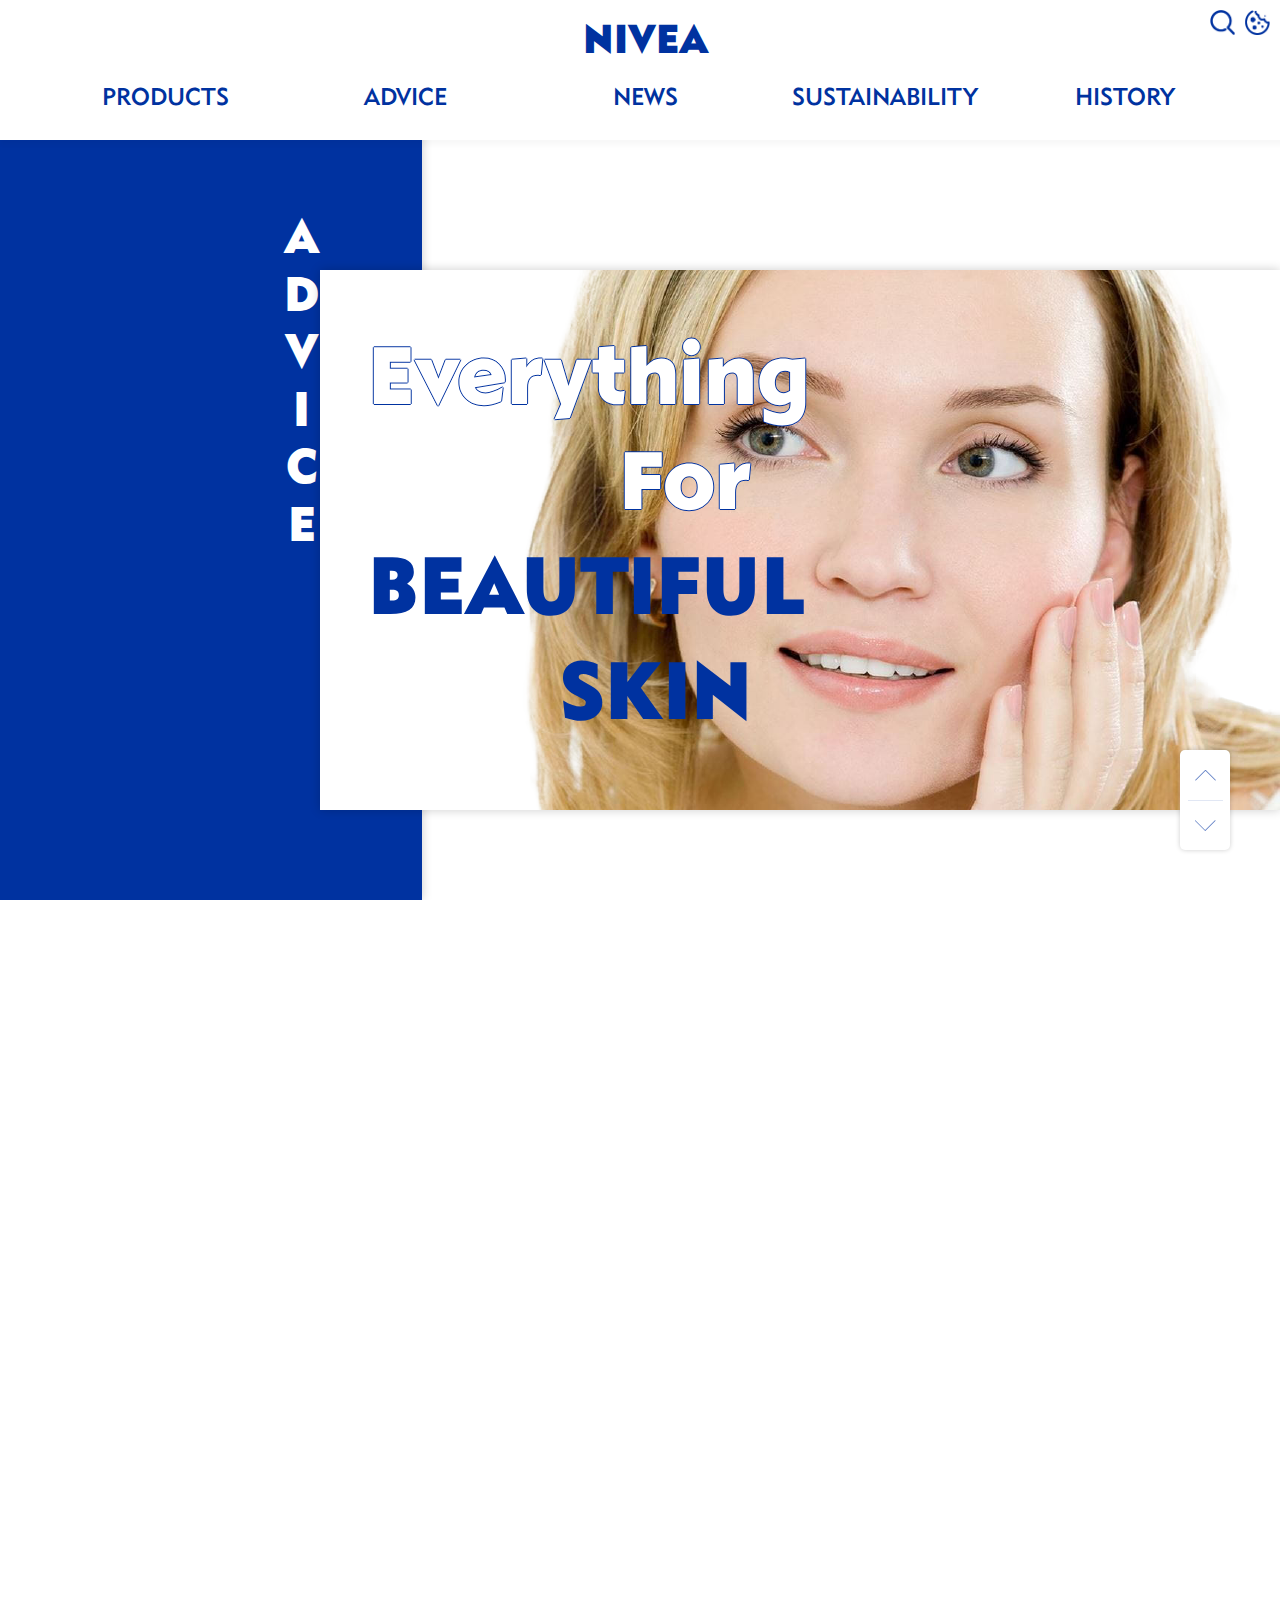
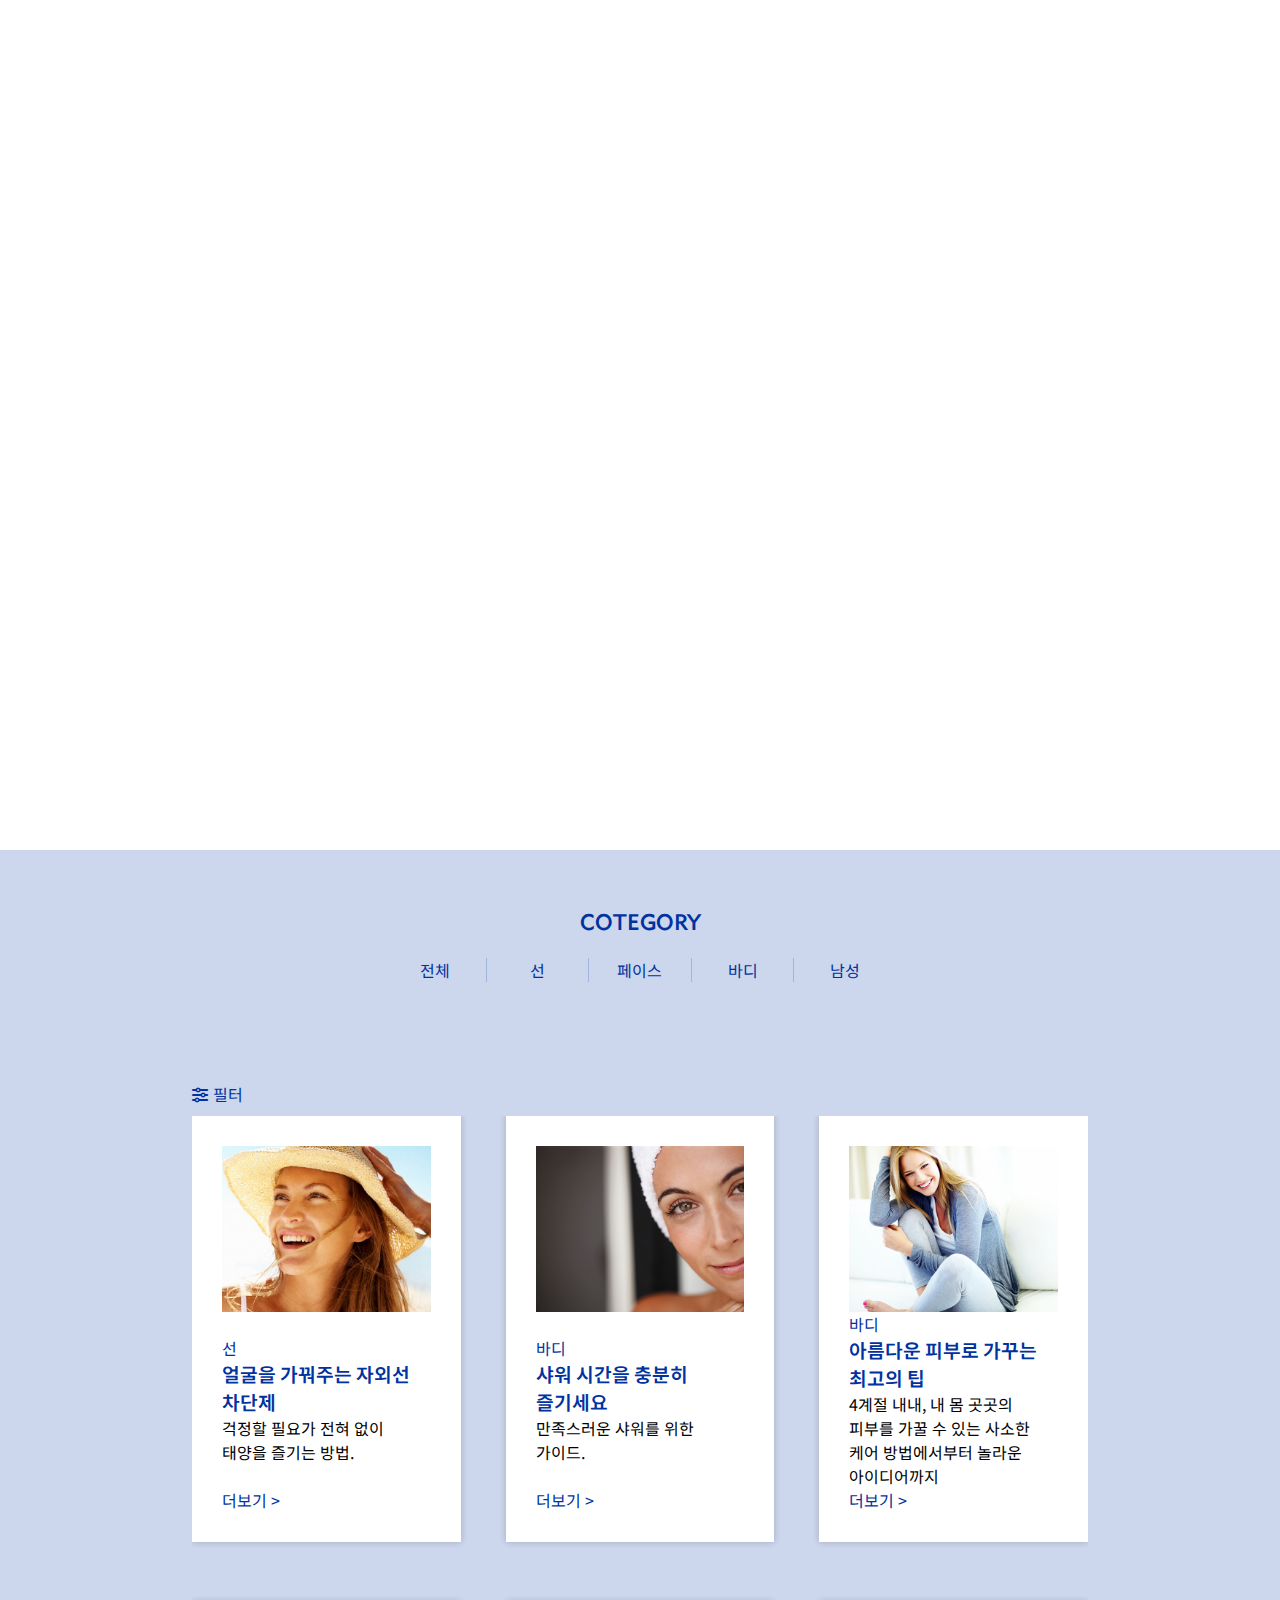
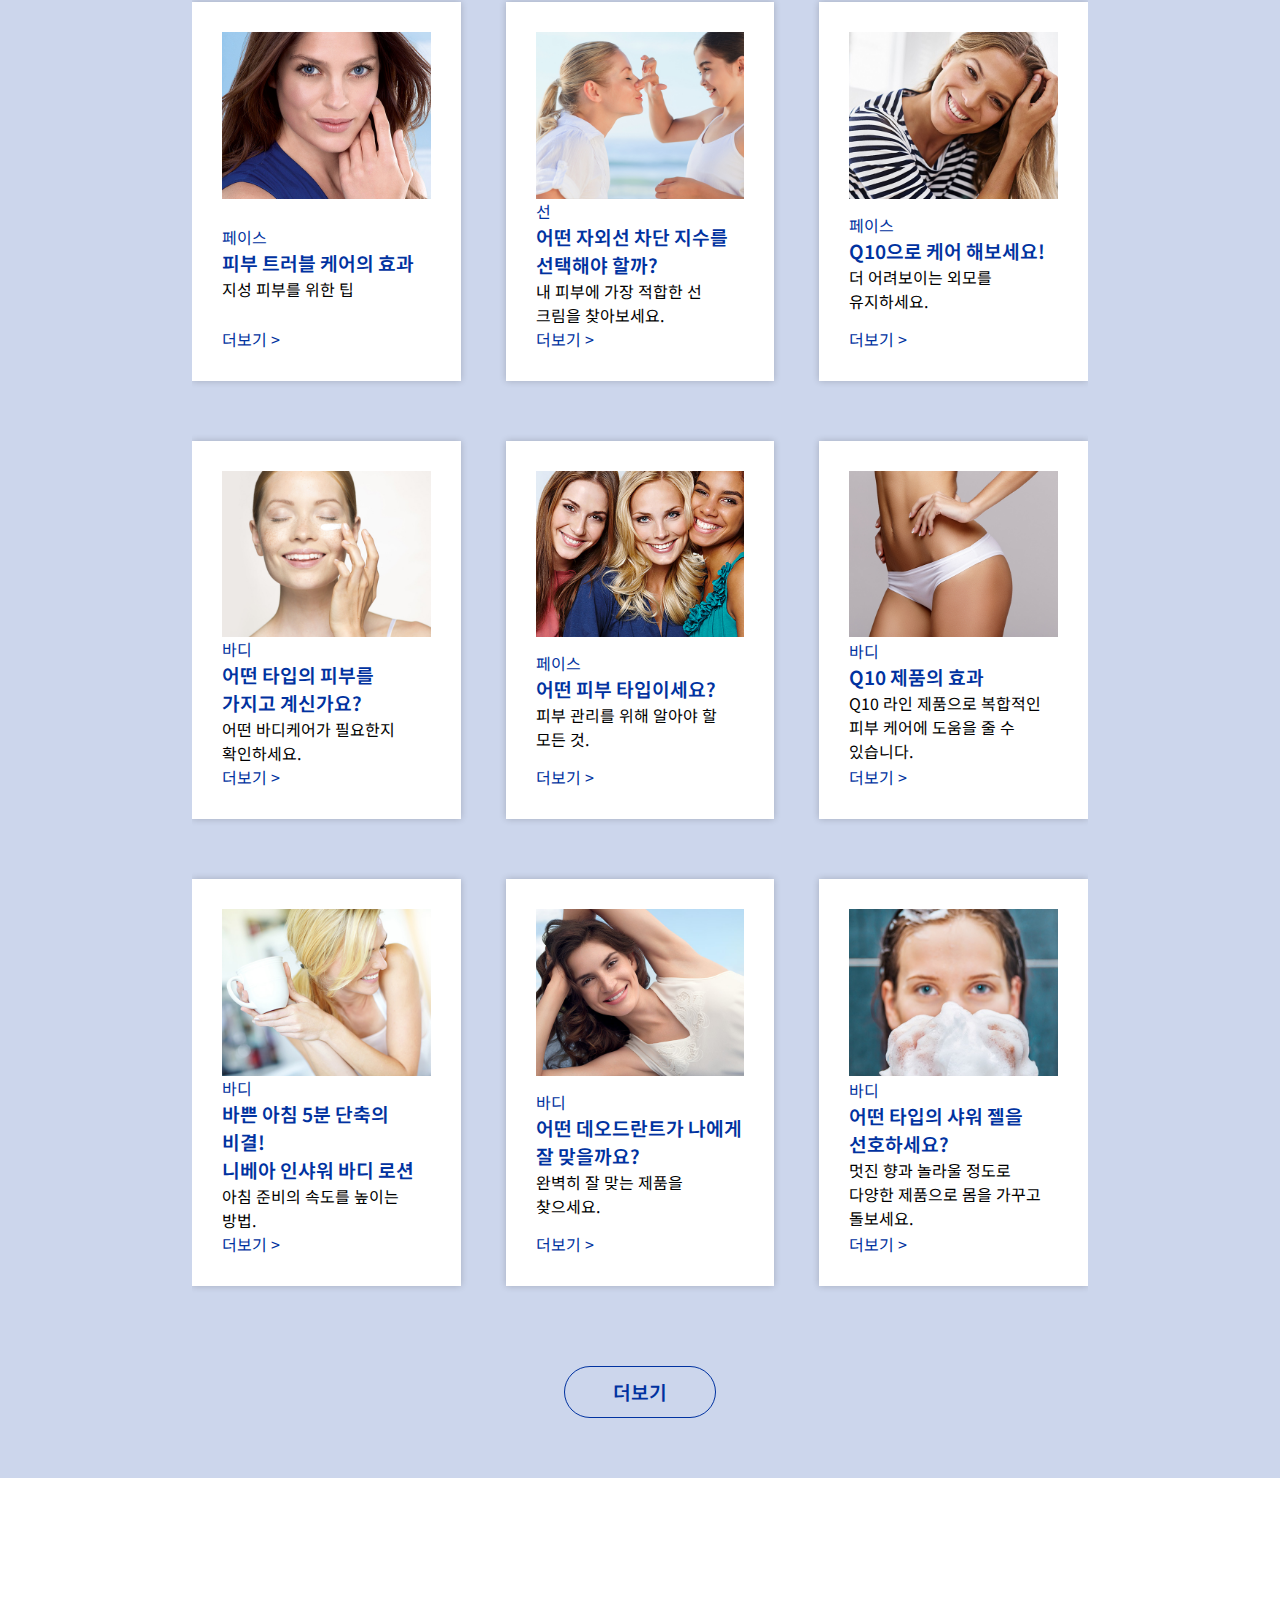
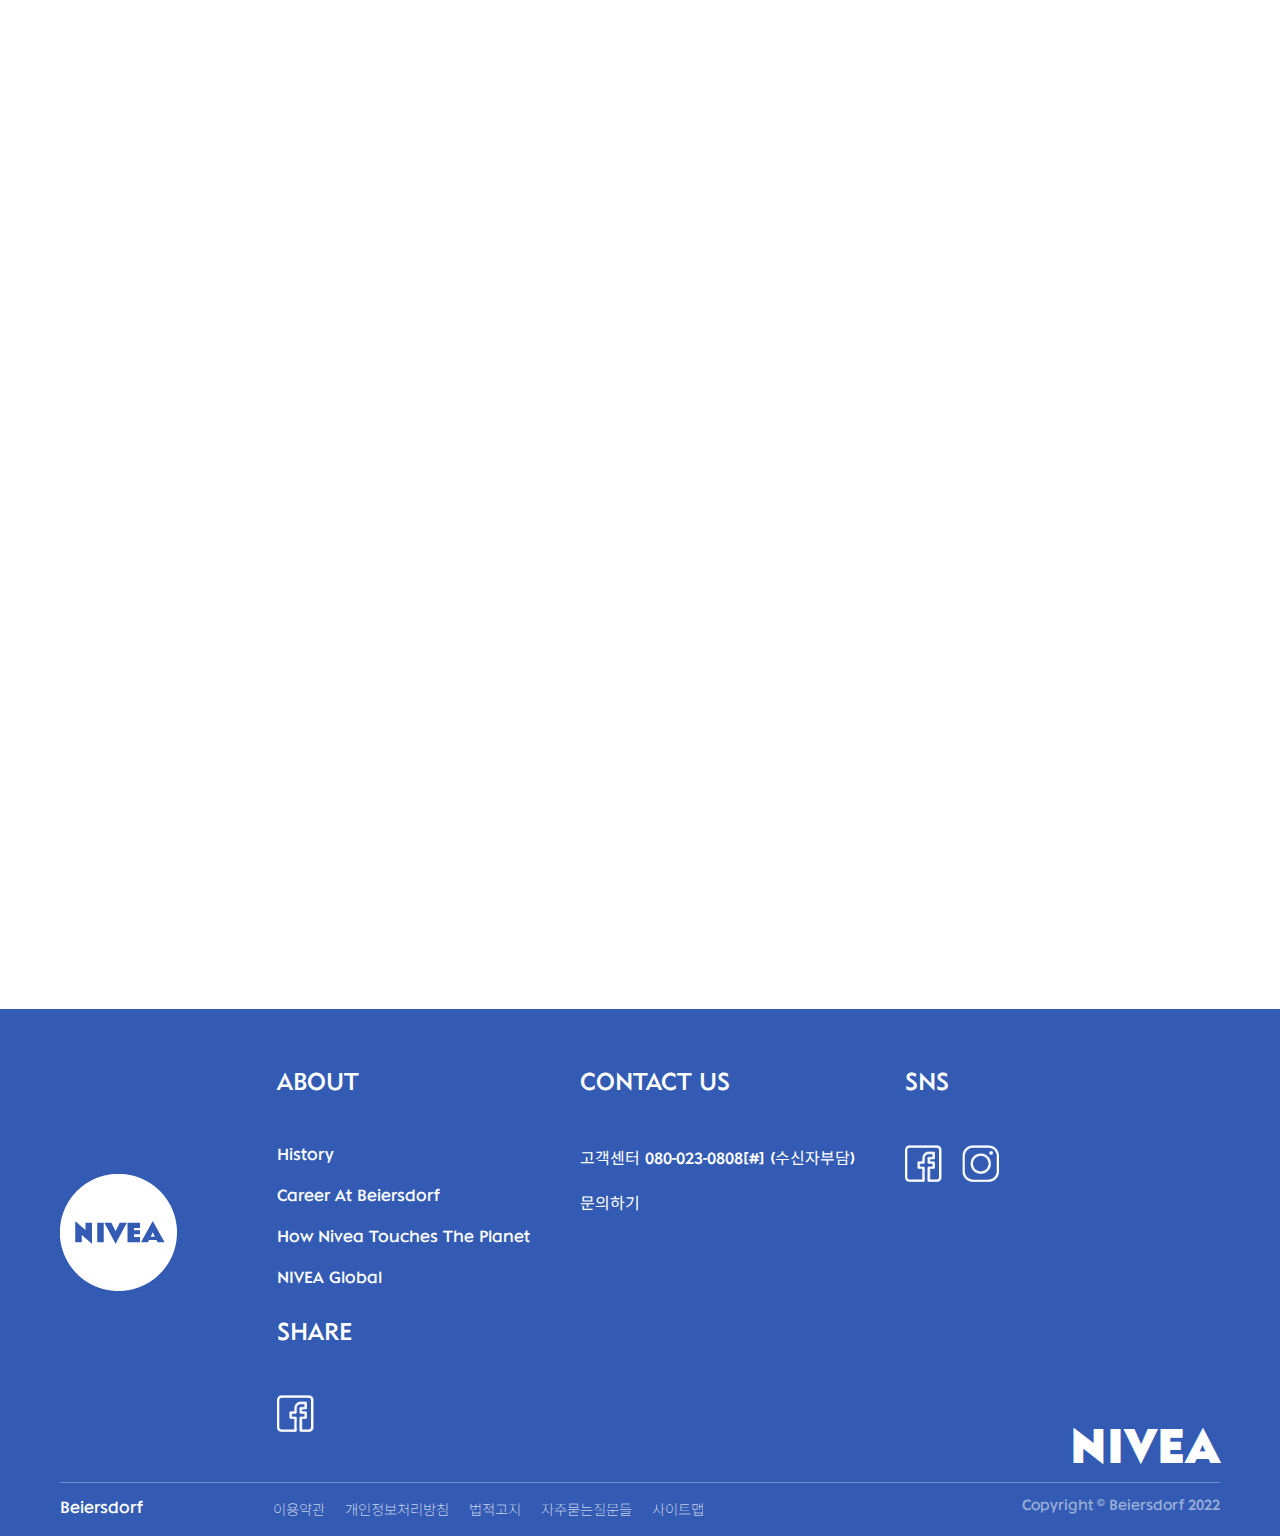
==== sub-advice.html @ 97df74e5 "nivea" ====
<!DOCTYPE html>
<html>
  <head>
    <meta charset="utf-8">
    <title>ADVICE</title>
    <link rel="stylesheet" href="./css/resetStyle.css">
    <link href="https://fonts.googleapis.com/css2?family=Noto+Sans+KR:wght@100;300;400;500;700;900&display=swap" rel="stylesheet">
    <link rel="stylesheet" href="./css/niveafont.css">
    <link rel="stylesheet" href="./css/animation.css">
    <link rel="stylesheet" href="./css/fontawesome/css/all.min.css">
    <link rel="stylesheet" href="./css/nivea.css">
    <link rel="stylesheet" href="./css/mo_nivea.css">
    <meta name="viewport" content="width=divice-width,initial-scale=1.0,minimum-scale=1,maximum-scale=1">
    <script src="https://code.jquery.com/jquery-3.6.1.min.js"></script>
    <link rel="stylesheet" href="https://cdn.jsdelivr.net/npm/swiper@8/swiper-bundle.min.css"/>
    <script src="https://cdn.jsdelivr.net/npm/swiper@8/swiper-bundle.min.js"></script>
    <script src="./js/api.js"></script>
    <script src="./js/nivea.js"></script>
  </head>
  <body>
    <header class="pc_header">
      <nav>
        <h1><a href="./index.html">nivea</a></h1>
        <ul>
          <li><a href="./sub-product.html">products</a>
            <div class="on">
              <div class="depth2Wrap">
                <div class="depth2Title">
                  <h4>PRODUCT</h4>
                  <p>개인적 기호에 맞춘 우리의 다양한 제품군을 알아보세요.</p>
                  <p>당신의 몸이 행복하고 건강하며 멋져 보이도록 유지하게 돕는 훌륭한 제품을 갖추고 있습니다. </p>
                </div>
                <ul class="depth_2">
                  <li ><a href="./sub-product.html">face</a>
                    <ul class="depth_3">
                      <li><a href="./sub-product.html">클렌징</a></li>
                      <li><a href="./sub-product.html">립케어</a></li>
                    </ul>
                  </li>
                  <li><a href="./sub-product.html">body</a>
                    <ul class="depth_3">
                      <li><a href="./sub-product.html">바디로션</a></li>
                      <li><a href="./sub-product.html">인샤워</a></li>
                      <li><a href="./sub-product.html">데오드란트</a></li>
                    </ul>
                  </li>
                  <li><a href="./sub-product.html">man</a>
                    <ul class="depth_3">
                      <li><a href="./sub-product.html">쉐이빙</a></li>
                      <li><a href="./sub-product.html">페이스</a></li>
                      <li><a href="./sub-product.html">데오드란트</a></li>
                    </ul>
                  </li>
                  <li><a href="./sub-product.html">sun</a>
                    <ul class="depth_3">
                      <li><a href="./sub-product.html">선로션</a></li>
                    </ul>
                  </li>
                </ul>
              </div>
            </div>
          </li>
          <li><a href="./sub-advice.html">advice</a>
            <div>
              <div class="depth2Wrap">
                <div class="depth2Title">
                  <h4>ADVICE</h4>
                  <p>건강하고 행복함을 유지하게 하는 유익한 정보.</p>
                  <p>니베아의 제품 설명은 당신의 기분과 취향이 잘 반영되도록 설계되어 있습니다. </p>
                </div>
                <ul class="depth_2">
                  <li><a href="./sub-advice.html">good skin</a>
                    <ul class="depth_3">
                      <li><a href="./sub-advice.html">스킨케어팁</a></li>
                    </ul>
                  </li>
                  <li><a href="./sub-advice.html">men's skin</a></li>
                  <li><a href="./sub-advice.html">sunscreen</a></li>
                  <li><a href="./sub-advice.html">life style</a></li>
                </ul>
              </div>
            </div>
          </li>
          <li><a href="./sub_news.html">news</a>
            <div>
                <div class="depth2Wrap">
                  <div class="depth2Title">
                    <h4>NEWS</h4>
                    <p>니베아의 최신 소식을 확인해보세요!</p>
                    <p>하이라이트 표시된 품목과 글에서 도움을 받을 수 있습니다.</p>
                  </div>
                  <ul class="depth_2">
                    <li><a href="./sub_news.html">New news</a>
                      <ul class="depth_3">
                        <li><a href="./sub_news.html">신제품</a></li>
                      </ul>
                    </li>
                  </ul>
                </div>
            </div>
          </li>
          <li><a href="./sub_sustainability.html">sustainability</a>
            <div>
                <div class="depth2Wrap">
                  <div class="depth2Title">
                    <h4>SUSTAINABILITY</h4>
                    <p>니베아의 지속가능성</p>
                    <p>신뢰와 품질 - 우리가 가장 중요시하는 두 가지 가치입니다. 그러므로 지속가능성은 니베아에게 있어 아주 중요한 역할을 합니다.</p>
                  </div>
                  <ul class="depth_2">
                    <li><a href="./sub_sustainability.html">피부를 우선으로</a></li>
                    <li><a href="./sub_sustainability.html">우리의 세상을 <br>우리의 피부처럼</a></li>
                    <li><a href="./sub_sustainability.html">정직과 투명성</a></li>
                    <li><a href="./sub_sustainability.html">성분용어집</a></li>
                  </ul>
              </div>
            </div>
          </li>
          <li><a href="./sub_history.html">history</a>
          </li>
        </ul>
      </nav>
      <div class="searchCookie">
        <ul>
          <li><a href="#" class="hrefNone"><img src="./source/xx/search.png" alt="search"></a></li>
          <li><a href="#" class="hrefNone"><img src="./source/xx/cookie.png" alt="Cookie"></a></li>
        </ul>
      </div>
    </header>
    <header class="mo_header">
        <h1><a href="./index.html">nivea</a></h1>
        <div class="searchManu">
          <ul>
            <li class="mo_search"><a href="#" class="hrefNone"><img src="./source/xx/search.png" alt="search"></a></li>
            <li class="mo_cookie"><a href="#" class="hrefNone"><img src="./source/xx/cookie.png" alt="search"></a></li>
            <li class="manu"><a href="#" class="hrefNone">
              <div></div>
              <div></div>
              <div></div>
            </a></li>
          </ul>
        </div>
    </header>
    <nav class="mo_depthManu">
      <ul>
        <li><a href="./sub-product.html">products</a>
          <ul class="depth_2">
            <li><a href="./sub-product.html">face</a>
              <ul class="depth_3">
                <li><a href="./sub-product.html">클렌징</a></li>
                <li><a href="./sub-product.html">립케어</a></li>
              </ul>
            </li>
            <li><a href="./sub-product.html">body</a>
              <ul class="depth_3">
                <li><a href="./sub-product.html">바디로션</a></li>
                <li><a href="./sub-product.html">인샤워</a></li>
                <li><a href="./sub-product.html">데오드란트</a></li>
              </ul>
            </li>
            <li><a href="./sub-product.html">man</a>
              <ul class="depth_3">
                <li><a href="./sub-product.html">쉐이빙</a></li>
                <li><a href="./sub-product.html">페이스</a></li>
                <li><a href="./sub-product.html">데오드란트</a></li>
              </ul>
            </li>
            <li><a href="./sub-product.html">sun</a>
              <ul class="depth_3">
                <li><a href="./sub-product.html">선로션</a></li>
              </ul>
            </li>
          </ul>
        </li>
        <li><a href="./sub-advice.html">advice</a>
          <ul class="depth_2">
            <li><a href="./sub-advice.html">good skin</a>
              <ul class="depth_3">
                <li><a href="./sub-advice.html">스킨케어팁</a></li>
              </ul>
            </li>
            <li><a href="./sub-advice.html">men's skin</a></li>
            <li><a href="./sub-advice.html">sunscreen</a></li>
            <li><a href="./sub-advice.html">life style</a></li>
          </ul>
        </li>
        <li><a href="./sub_news.html">news</a>
          <ul class="depth_2">
            <li><a href="./sub_news.html">New news</a>
              <ul class="depth_3">
                <li><a href="./sub_news.html">신제품</a></li>
              </ul>
            </li>
          </ul>
        </li>
        <li><a href="./sub_sustainability.html">sustainability</a>
          <ul class="depth_2">
            <li><a href="./sub_sustainability.html">피부를 우선으로</a></li>
            <li><a href="./sub_sustainability.html">우리의 세상을 우리의 피부처럼</a></li>
            <li><a href="./sub_sustainability.html">정직과 투명성</a></li>
            <li><a href="./sub_sustainability.html">성분용어집</a></li>
          </ul>
        </li>
        <li><a href="./sub_history.html">history</a>
        </li>
      </ul>
      <div class="bottom">
        <ul>
          <li>고객센터 080-023-0808[#] (수신자부담)</li>
          <li>문의하기</li>
        </ul>
        <ul>
          <li><a href="https://www.facebook.com/niveakorea/">
            <img src="./source/xx/facebook_navy.png" alt="니베아페이스북">
          </a></li>
          <li><a href="https://www.instagram.com/niveakorea/">
            <img src="./source/xx/instargram_navy.png" alt="니베아인스타그램">
          </a></li>
        </ul>
      </div>
    </nav>
    <div class="all_subA all_contants">
      <div class="banner">
        <section>
          <h3>
            <span>A</span>
            <span>D</span>
            <span>V</span>
            <span>I</span>
            <span>C</span>
            <span>E</span>
          </h3>
        </section>
        <section>
          <h2><span>Everything<br>For</span>
            <br>Beautiful<br>Skin</h2>
        </section>
      </div>
      <figure class="youtube">
        <div class="back">
          <div class="deo pc_deo">
            <iframe width="1280" height="720" src="https://www.youtube.com/embed/0Q0-3hWYDwA" title="니베아가 데오드란트를 오해하고 있는 사람들에게, 오해말고 데오해!" frameborder="0" allow="accelerometer; autoplay; clipboard-write; encrypted-media; gyroscope; picture-in-picture" allowfullscreen></iframe>
            <div class="text">
              <p>YouTubu에 <span><b class="under">NIVEA korea</b><b>NIVEA korea</b></span>를 검색해보세요! <br>데오드란트의 솔직한 사용 후기와 다양한 니베아 제품과 관련된 정보를 만날 수 있습니다.</p>
            </div>
          </div>
          <h4>NIVEA korea</h4>
        </div>
        <div class="text ohe">
          <img src="./source/xx/ohe.png" alt="오해말고">
        </div>
        <div class="text deo">
          <img src="./source/xx/deo.png" alt="데오해">
        </div>
        <div class="deo_text">
          <p>YouTubu에 <span>NIVEA korea</span>를 검색해보세요! <br> 데오드란트의 솔직한 사용 후기와 다양한 니베아 제품과 관련된 정보를 만날 수 있습니다.</p>
        </div>
      </figure>
      <div class="contants">
        <div class="background">
          <div class="advice">
            <h2>cotegory</h2>
            <ul class="cotegory">
              <li>전체</li>
              <li>선</li>
              <li>페이스</li>
              <li>바디</li>
              <li>남성</li>
            </ul>
            <ul class="filter">
              <li><i class="fa-solid fa-sliders"></i>필터</li>
            </ul>
            <ul class="advice_list">
              <li>
                <a href="#" class="hrefNone">
                  <div class="img">
                    <img src="./source/advice/nuturing-face-sunscreen-thumbnail.jpg" alt="얼굴을 가꿔주는 자외선 차단제">
                  </div>
                  <div class="text">
                    <h4>선</h4>
                    <h3>얼굴을 가꿔주는 자외선 차단제</h3>
                    <p>걱정할 필요가 전혀 없이 태양을 즐기는 방법.</p>
                  </div>
                  <div class="more">
                    <p>더보기 &gt;</p>
                  </div>
                </a>
              </li>
              <li>
                <a href="#" class="hrefNone">
                  <div class="img">
                    <img src="./source/advice/in-the-shower-thumbnail.jpg" alt="샤워 시간을 충분히 즐기세요">
                  </div>
                  <div class="text">
                    <h4>바디</h4>
                    <h3>샤워 시간을 충분히 즐기세요</h3>
                    <p>만족스러운 샤워를 위한 가이드.</p>
                  </div>
                  <div class="more">
                    <p>더보기 &gt;</p>
                  </div>
                </a>
              </li>
              <li>
                <a href="#" class="hrefNone">
                  <div class="img">
                    <img src="./source/advice/wie-bekomme-ich-schoene-haut-thumbnail.jpg" alt="아름다운 피부로 가꾸는 최고의 팁">
                  </div>
                  <div class="text">
                    <h4>바디</h4>
                    <h3>아름다운 피부로 가꾸는 최고의 팁</h3>
                    <p>4계절 내내, 내 몸 곳곳의 피부를 가꿀 수 있는 사소한 케어 방법에서부터 놀라운 아이디어까지</p>
                  </div>
                  <div class="more">
                    <p>더보기 &gt;</p>
                  </div>
                </a>
              </li>
              <li>
                <a href="#" class="hrefNone">
                <div class="img">
                  <img src="./source/advice/pickel-unreine-und-fettige-haut-thumbnail.jpg" alt="피부 트러블 케어의 효과">
                </div>
                <div class="text">
                  <h4>페이스</h4>
                  <h3>피부 트러블 케어의 효과</h3>
                  <p>지성 피부를 위한 팁</p>
                </div>
                <div class="more">
                  <p>더보기 &gt;</p>
                </div>
                </a>
              </li>
              <li>
                <a href="#" class="hrefNone">
                <div class="img">
                  <img src="./source/advice/lichtschutzfaktor-thumbnail.jpg" alt="어떤 자외선 차단 지수를 선택해야 할까?">
                </div>
                <div class="text">
                  <h4>선</h4>
                  <h3>어떤 자외선 차단 지수를 선택해야 할까?</h3>
                  <p>내 피부에 가장 적합한 선 크림을 찾아보세요.</p>
                </div>
                <div class="more">
                  <p>더보기 &gt;</p>
                </div>
                </a>
              </li>
              <li>
                <a href="#" class="hrefNone">
                <div class="img">
                  <img src="./source/advice/q10-plus-thumbnail.jpg" alt="Q10으로 케어 해보세요!">
                </div>
                <div class="text">
                  <h4>페이스</h4>
                  <h3>Q10으로 케어 해보세요!</h3>
                  <p>더 어려보이는 외모를 유지하세요.</p>
                </div>
                <div class="more">
                  <p>더보기 &gt;</p>
                </div>
                </a>
              </li>
              <li>
                <a href="#" class="hrefNone">
                <div class="img">
                  <img src="./source/advice/hauttyp-thumbnail.jpg" alt="어떤 타입의 피부를 가지고 계신가요?">
                </div>
                <div class="text">
                  <h4>바디</h4>
                  <h3>어떤 타입의 피부를 가지고 계신가요?</h3>
                  <p>어떤 바디케어가 필요한지 확인하세요.</p>
                </div>
                <div class="more">
                  <p>더보기 &gt;</p>
                </div>
                </a>
              </li>
              <li>
                <a href="#" class="hrefNone">
                <div class="img">
                  <img src="./source/advice/hauttyp-thumbnail1.jpg" alt="어떤 피부 타입이세요?">
                </div>
                <div class="text">
                  <h4>페이스</h4>
                  <h3>어떤 피부 타입이세요?</h3>
                  <p>피부 관리를 위해 알아야 할 모든 것.</p>
                </div>
                <div class="more">
                  <p>더보기 &gt;</p>
                </div>
                </a>
              </li>
              <li>
                <a href="#" class="hrefNone">
                <div class="img">
                  <img src="./source/advice/slim-tanned-womans-body-over-gray-background-thumbnail.jpg" alt="Q10 제품의 효과">
                </div>
                <div class="text">
                  <h4>바디</h4>
                  <h3>Q10 제품의 효과</h3>
                  <p>Q10 라인 제품으로 복합적인 피부 케어에 도움을 줄 수 있습니다.</p>
                </div>
                <div class="more">
                  <p>더보기 &gt;</p>
                </div>
                </a>
              </li>
              <li>
                <a href="#" class="hrefNone">
                <div class="img">
                  <img src="./source/advice/kick-start-your-morning-thumbnail.jpg" alt="바쁜 아침 5분 단축의 비결!">
                </div>
                <div class="text">
                  <h4>바디</h4>
                  <h3>바쁜 아침 5분 단축의 비결! <br>
                    니베아 인샤워 바디 로션</h3>
                  <p>아침 준비의 속도를 높이는 방법.</p>
                </div>
                <div class="more">
                  <p>더보기 &gt;</p>
                </div>
                </a>
              </li>
              <li>
                <a href="#" class="hrefNone">
                <div class="img">
                  <img src="./source/advice/nivea-dedorant-thumbnail.jpg" alt="어떤 데오드란트가 나에게 잘 맞을까요?">
                </div>
                <div class="text">
                  <h4>바디</h4>
                  <h3>어떤 데오드란트가 나에게 잘 맞을까요?</h3>
                  <p>완벽히 잘 맞는 제품을 찾으세요.</p>
                </div>
                <div class="more">
                  <p>더보기 &gt;</p>
                </div>
                </a>
              </li>
              <li>
                <a href="#" class="hrefNone">
                <div class="img">
                  <img src="./source/advice/what-shower-gel-type-are-you-thumbnail.jpg" alt="어떤 타입의 샤워 젤을 선호하세요?">
                </div>
                <div class="text">
                  <h4>바디</h4>
                  <h3>어떤 타입의 샤워 젤을 선호하세요?</h3>
                  <p>멋진 향과 놀라울 정도로 다양한 제품으로 몸을 가꾸고 돌보세요.</p>
                </div>
                <div class="more">
                  <p>더보기 &gt;</p>
                </div>
                </a>
              </li>
              <li>
                <a href="#" class="hrefNone">
                <div class="img">
                  <img src="./source/advice/woman-behind-glass-shower-door-thumbnail.jpg" alt="유용한 샤워 팁">
                </div>
                <div class="text">
                  <h4>바디</h4>
                  <h3>유용한 샤워 팁</h3>
                  <p>샤워를 혁신하는 방법.</p>
                </div>
                <div class="more">
                  <p>더보기 &gt;</p>
                </div>
                </a>
              </li>
              <li>
                <a href="#" class="hrefNone">
                <div class="img">
                  <img src="./source/advice/sonnenbrand-thumbnail.jpg" alt="햇빛에 장시간 노출되었을 때의 즉각적 피부 진정법">
                </div>
                <div class="text">
                  <h4>선</h4>
                  <h3>햇빛에 장시간 노출되었을 때의 즉각적 피부 진정법</h3>
                  <p>피부가 그을렸을 때는 피부를 진정시키는 것이 중요합니다.</p>
                </div>
                <div class="more">
                  <p>더보기 &gt;</p>
                </div>
                </a>
              </li>
              <li>
                <a href="#" class="hrefNone">
                <div class="img">
                  <img src="./source/advice/teenager-thumbnail.jpg" alt="십대를 위한 스킨 케어">
                </div>
                <div class="text">
                  <h4>바디</h4>
                  <h3>십대를 위한 스킨 케어</h3>
                  <p>스킨 트러블과 작별하기.</p>
                </div>
                <div class="more">
                  <p>더보기 &gt;</p>
                </div>
                </a>
              </li>
              <li>
                <a href="#" class="hrefNone">
                <div class="img">
                  <img src="./source/advice/nivea-dedorant-thumbnail.jpg" alt="어떤 데오드란트가 나에게 잘 맞을까요?">
                </div>
                <div class="text">
                  <h4>바디</h4>
                  <h3>어떤 데오드란트가 나에게 잘 맞을까요?</h3>
                  <p>완벽히 잘 맞는 제품을 찾으세요.</p>
                </div>
                <div class="more">
                  <p>더보기 &gt;</p>
                </div>
                </a>
              </li>
              <li>
                <a href="#" class="hrefNone">
                <div class="img">
                  <img src="./source/advice/dry-nose-skin-thumbnail.jpg" alt="도움이 필요한 건성 피부">
                </div>
                <div class="text">
                  <h4>바디</h4>
                  <h3>도움이 필요한 건성 피부</h3>
                  <p>건조한 피부가 다시 매끈해지도록 만드는 케어.</p>
                </div>
                <div class="more">
                  <p>더보기 &gt;</p>
                </div>
                </a>
              </li>
              <li>
                <a href="#" class="hrefNone">
                <div class="img">
                  <img src="./source/advice/cellulite-on-thighs-thumbnail.jpg" alt="허벅지 셀룰라이트: 간단한 팁과 조언">
                </div>
                <div class="text">
                  <h4>바디</h4>
                  <h3>허벅지 셀룰라이트: 간단한 팁과 조언</h3>
                  <p>허벅지에 생기는 셀룰라이트를 어떻게 없앨 수 있을까.</p>
                </div>
                <div class="more">
                  <p>더보기 &gt;</p>
                </div>
                </a>
              </li>
            </ul>
            <a class="btn_more">더보기</a>
          </div>
        </div>
      </div>
      <div class="re_products">
        <h2>추천 products</h2>
        <div class="slide swiper">
          <ul class="swiper-wrapper">
            <li class="swiper-slide">
              <a href="./sub-product.html">
                <div class="img">
                  <img src="./source/products/LOVELY LIPS.png" alt="러블리 립스 핑크 스무디">
                </div>
                <div class="text">
                  <h4>립케어</h4>
                  <h3>러블리 립스 핑크 스무디</h3>
                </div>
                <div class="more">
                  <p>더보기 &gt;</p>
                </div>
              </a>
              <button type="button" name="button"><img src="./source/xx/oline.png" alt="구매"></button>
            </li>
            <li class="swiper-slide">
              <a href="./sub-product.html">
                <div class="img">
                  <img src="./source/products/BODY OIL LOTION CHERRY.png"  alt="니베아 바디 오일 로션 체리블로썸 앤 호호바오일">
                </div>
                <div class="text">
                  <h4>바디 케어</h4>
                  <h3>니베아 바디 오일 로션 체리블로썸 앤 호호바오일</h3>
                </div>
                <div class="more">
                  <p>더보기 &gt;</p>
                </div>
              </a>
              <button type="button" name="button"><img src="./source/xx/oline.png" alt="구매"></button>
            </li>
            <li class="swiper-slide">
              <a href="./sub-product.html">
                <div class="img">
                  <img src="./source/products/niveamen coolkick.png" alt="니베아 맨 쿨킥 쉐이빙 폼">
                </div>
                <div class="text">
                  <h4>쉐이빙</h4>
                  <h3>니베아 맨 쿨킥 쉐이빙 폼</h3>
                </div>
                <div class="more">
                  <p>더보기 &gt;</p>
                </div>
              </a>
              <button type="button" name="button"><img src="./source/xx/oline.png" alt="구매"></button>
            </li>
            <li class="swiper-slide">
              <a href="./sub-product.html">
                <div class="img">
                  <img src="./source/products/DRY COMFORT48.png" alt="니베아 데오드란트 롤온 드라이 컴포트">
                </div>
                <div class="text">
                  <h4>데오드란트</h4>
                  <h3>니베아 데오드란트 롤온 드라이 컴포트</h3>
                </div>
                <div class="more">
                  <p>더보기 &gt;</p>
                </div>
              </a>
              <button type="button" name="button"><img src="./source/xx/oline.png" alt="구매"></button>
            </li>
            <li class="swiper-slide">
              <a href="./sub-product.html">
                <div class="img">
                  <img src="./source/products/SMOOTHCARE.png" alt="니베아 스무드 케어 핸드크림">
                </div>
                <div class="text">
                  <h4>핸드 케어</h4>
                  <h3>니베아 스무드 케어 핸드크림</h3>
                </div>
                <div class="more">
                  <p>더보기 &gt;</p>
                </div>
              </a>
              <button type="button" name="button"><img src="./source/xx/oline.png" alt="구매"></button>
            </li>
          </ul>
        </div>
        <div class="controller">
          <a class="prev"><img src="./source/xx/prev.png" alt="prev"></a>
          <a class="next"><img src="./source/xx/next.png" alt="next"></a>
        </div>
      </div>
      <div class="text">
        <h3>건강하고 행복함을 유지하게 하는 유익한 정보</h3>
        <p>니베아의 다양한 제품을 보며, 당신에게 적합한 제품을 찾아보세요. 계절에 맞는 새로운 모습이나, 바디를 관리하거나 하는 등 원하시는 것들을 이 곳에서 찾아 보세요.<br>
        니베아의 제품 설명은 당신의 기분과 취향이 잘 반영되도록 설계되어 있습니다.<br>
        신제품에 대한 확실한 사용법이 궁금하시다구요? 니베아에서 제공하는 상세 설명 및 가이드, 유익한 기사들은 고객들이 '니베아' 경험을 최상으로 유지할 수 있게 합니다.<br>
        니베아의 모든 제품들은 최상의 케어와 성분으로 만들어졌기 때문에, 품질이나 효능을 의심하지 않으셔도 됩니다.</p>
      </div>
      <footer>
        <p>Copyright &copy; Beiersdorf 2022</p>
        <div class="allFooter">
          <div class="fT">
            <h2><a href="./index.html"><img src="./source/xx/Asset 3.png" alt="니베아하단로고"></a></h2>
            <ul>
              <li class="about">
                <h3>about</h3>
                <ul>
                  <li><a href="./sub_history.html">History</a></li>
                  <li><a href="https://www.nivea.co.kr/about-us/career">Career At Beiersdorf</a></li>
                  <li><a href="./sub_sustainability.html">How Nivea Touches The Planet</a></li>
                  <li><a href="https://www.nivea.com/">NIVEA Global</a></li>
                </ul>
              </li>
              <li class="contact_us">
                <h3>contact us</h3>
                <ul>
                  <li><a href="#" class="hrefNone">고객센터 080-023-0808[#] (수신자부담)</a></li>
                  <li><a href="#" class="hrefNone">문의하기</a></li>
                </ul>
              </li>
              <li class="sns">
                <h3>sns</h3>
                <ul>
                  <li><a href="https://www.facebook.com/niveakorea/"><img src="./source/xx/facebook.png" alt="페이스북"></a></li>
                  <li><a href="https://www.instagram.com/niveakorea/"><img src="./source/xx/instargram.png" alt="인스타그램"></a></li>
                </ul>
              </li>
              <li class="share">
                <h3>share</h3>
                <ul>
                  <li><a href="https://www.facebook.com/sharer/sharer.php?u=https%3A%2F%2Fwww.nivea.co.kr%2F"><img src="./source/xx/facebook.png" alt="페이스북공유"></a></li>
                </ul>
              </li>
            </ul>
            <h2><a href="./index.html">nivea</a></h2>
          </div>
          <div class="fB">
            <h4><a href="https://www.beiersdorf.com/">Beiersdorf</a></h4>
            <ul>
              <li><a href="https://www.nivea.co.kr/about-us/conditions-of-use">이용약관</a></li>
              <li><a href="https://www.nivea.co.kr/about-us/privacy-policy">개인정보처리방침</a></li>
              <li><a href="https://www.nivea.co.kr/about-us/imprint">법적고지</a></li>
              <li><a href="#" class="hrefNone">자주묻는질문들</a></li>
              <li><a href="#" class="hrefNone">사이트맵</a></li>
            </ul>
            <p>Copyright &copy; Beiersdorf 2022</p>
            <h2><a href="./index.html">nivea</a></h2>
          </div>
        </div>
      </footer>
    </div>
    <aside class="qick">
      <a class="up" href="#" class="hrefNone"><img src="./source/xx/up.png" alt="up"></a>
      <a class="down" href="#" class="hrefNone"><img src="./source/xx/down.png" alt="down"></a>
    </aside>
  </body>
</html>
---- css/resetStyle.css ----
*{margin:0;padding:0;}
h1,h2,h3,h4,h5,h6{font-weight:normal;font-size:inherit;}
ul,ol{list-style:none;}
a{text-decoration:none;color:inherit;}
table{border-collapse:collapse;}
address,i,em{font-style:normal;}
b,strong{font-weight:normal;}
---- css/niveafont.css ----
@font-face {
  font-family:'niveabold';
  src:url(../nivea-font/Nivea-Bold.otf);
}
@font-face {
  font-family:'niveareguler';
  src:url(../nivea-font/Nivea-Regular.otf);
}
---- css/animation.css ----
@keyframes leftMove{
  0%{transform:translateX(100%);}
  100%{transform:translateX(-100%);}
}
@keyframes leftMove2{
  0%{transform:translateX(0%);}
  100%{transform:translateX(-200%);}
}

@keyframes rightMove{
  0%{transform:translateX(-100%);}
  100%{transform:translateX(100%);}
}
@keyframes rightMove2{
  0%{transform:translateX(-200%);}
  100%{transform:translateX(0%);}
}

@keyframes myOpacity1 {
  0%{opacity:0}
  100%{opacity:1}
}
@keyframes myOpacity2 {
  0%{opacity:0}
  100%{opacity:.85}
}
@keyframes myOpacity3 {
  0%{opacity:0}
  100%{opacity:.60}
}
@keyframes myOpacity4 {
  0%{opacity:0}
  100%{opacity:.45}
}
@keyframes myOpacity5 {
  0%{opacity:0}
  100%{opacity:.30}
}
@keyframes myOpacity6 {
  0%{opacity:0}
  100%{opacity:.15}
}
---- css/nivea.css ----
@media(min-width:769px){
  html{
    font-family: 'Noto Sans KR', sans-serif;
    font-size:16px;
    word-break: keep-all;
  }
  .all,.all_subP,.all_subA,.all_subN,.all_subS,.all_subH{width:100%; margin:0 auto; text-transform:uppercase; position: relative;}
  .all_subP,.all_subN,.all_subS,.all_subH{padding-top:130px;}
  header{
    font-family:'niveabold','Noto Sans KR', sans-serif;
    display:flex;
    justify-content:center;
    align-items: center;
    color:#0032A0;
    /* border:1px solid red; */
    position:fixed;
    top:0; left:0;
    width:100%; height:130px;
    padding:5px;
    z-index:10000;
    background: #fff;
    transition:all .5s ease 0s;
    text-transform:uppercase;
    /* display:none; */
  }
  header:after {
      content: "";
      position: absolute;
      left: 0;
      bottom: 0;
      height: 10px;
      pointer-events: none;
      /* border: 1px solid red; */
      z-index: 5000000;
      width: 100%;
      box-shadow: 0 0px 0px rgba(0, 0, 0, 0%);
      transition:all .2s ease 0s;
  }
  header:hover:after{
      box-shadow: 0 5px 5px rgba(0, 0, 0, 3%);
  }
  .home{background:none;}
  .home:hover{background:#fff;}
  header>nav{ display:flex; width:1200px; margin:0 auto; flex-direction:column; justify-content:space-between;}
  header>nav>h1{font-size:2.5rem; text-align: center; height:50%; margin-bottom:15px;}
  header>nav>ul{display:flex; justify-content:space-between; font-family:'niveareguler', 'Noto Sans KR', sans-serif; width:100%; height:50%;}
  header>nav>ul>li li{text-transform: capitalize;}
  header>nav>ul>li{font-size:1.5rem; flex:1; overflow:hidden; transition:all .2s ease 0s; padding-bottom: 5px;display:flex; align-items:center; justify-content:center;}
  header>nav>ul>li>div{position:absolute; top:100%; left:0; width:100%; background:#fff; display:flex; justify-content:space-between; align-items:center; box-shadow: 0 3px 13px rgba(0, 0, 0, 5%); height:0; transition:all .5s ease 0s; overflow:hidden;}
  header>nav>ul>li>div>.depth2Wrap{width:1200px;margin:0 auto; display:flex; padding:30px 0; height: 100%; justify-content: space-between; box-sizing:border-box;}
  header>nav>ul>li>div>.depth2Wrap>.depth2Title{width:30%; padding-right: 15px; border-right: .25px solid rgba(0,50,160,.2);}
  /* .depth2Wrap *{border:1px solid red;} */
  .depth2Title>*{text-align:left;}
  .depth2Title>h4{margin-bottom: 10px;}
  .depth2Title>p{font-size: 1rem; word-break: keep-all;}
  header>nav>ul>li>div>.depth2Wrap>.depth_2{display:flex; justify-content:space-between; height:100%; width:65%;}
  header>nav>ul>li>div>.depth2Wrap>.depth_2>li>a{font-size:1.3rem;}
  header>nav>ul>li:nth-of-type(4)>div>.depth2Wrap>.depth_2>li>a{font-size:1rem; font-weight: 500;}
  header>nav>ul>li>div>.depth2Wrap>.depth_2>li{text-align: left; margin-right:30px; display: flex; flex-direction: column;}
  header>nav>ul>li>div>.depth2Wrap>.depth_2>li:last-of-type{margin-right:0;}
  header>nav>ul>li>div>.depth2Wrap>.depth_2 .depth_3>li>a{font-weight: 500; font-family: 'Noto Sans KR', sans-serif; font-size:1rem;}
  header>nav>ul>li>div>.depth2Wrap>.depth_2 .depth_3{margin-top:20px;}
  header>nav>ul>li>a{display:inline; position:relative; padding-bottom:5px;}
  header>nav>ul>li>a::after{content:""; display:block; height:3px; border-radius:15px; width:100%; transition:all .5s ease 0s; position: absolute; bottom:0; left:50%; background:rgb(0,50,160); transform:translateX(-50%) scaleX(0);}
  header>nav>ul>li>a:hover::after{transform:translateX(-50%) scaleX(1);}
  header>nav>ul>li>div>.depth2Wrap>.depth_2 a{display:inline-block; position:relative; padding-bottom:3px;}
  header>nav>ul>li>div>.depth2Wrap>.depth_2 a::after{content:""; display:block; height:1px; border-radius:15px; width:100%; transition:all .5s ease 0s; position: absolute; bottom:0; left:50%; background:rgba(0,50,160,.5); transform:translateX(-50%) scaleX(0);}
  header>nav>ul>li>div>.depth2Wrap>.depth_2 a:hover::after{transform:translateX(-50%) scaleX(1);}
  header>nav>ul>li:hover>div{height:200px;}
  header>.searchCookie{position:absolute; top:10px; right:20px;}
  header>.searchCookie>ul{display:flex;}
  header>.searchCookie>ul>li:nth-of-type(2){margin-left:10px}
  header>.searchCookie>ul>li>a>img{width:25px; height:25px; object-fit:cover;}

  .mo_header{display:none;}
  .mo_depthManu{display:none}

  /* 스크롤 내렸을 시 헤더 */
  header.on{background: #fff; justify-content:space-between; height:70px;}
  header.on>nav{flex-direction:row; margin:0; width:100%; height:80%;}
  header.on>nav>h1{margin:0; margin-left:30px; height:auto;}
  header.on>nav>ul{margin:0 auto; height:auto; width:1000px; flex-shrink:0;}
  header.on>nav>ul>li{padding-top:8px; flex:none;}
  header.on::after{box-shadow: 0 5px 5px rgba(0, 0, 0, 3%);}

  /* banner */
  .all>.banner{ width: 100%; height:100vh; position:relative;}
  .all>.banner>video{width: 100%; height:100%; object-fit:cover;}
  .all>.banner>section{position:absolute; top:calc(50% - 4.5rem); left:100px; font-size:3rem; font-weight: 600; color:#fff; opacity:.8;}
  .all>.banner>section>p:nth-of-type(2){font-size:6rem; font-family:'niveabold','Noto Sans KR', sans-serif;}
  .all>.banner::before{content:""; display:block; width:100%; height:100%; background:#000; opacity:.3; position:absolute;}
  .all>.banner>.mo_bannerImg{display:none;}

  /* best */
  .mo_slide{display:none;}

  .all>.contants{width:100%;}
  .all>.contants>.best{position:relative; width:100%; height:1170px; overflow:hidden; padding-top: 130px; opacity:0; pointer-events:none; transition:all .8s ease 0s; transform:translateY(50px);}
  .all>.contants>.best.on{opacity:1; pointer-events:auto; transform:translateY(0);}

  .contants>.best>h2{display: flex; justify-content: center; font-family:'niveabold','Noto Sans KR', sans-serif; font-size:3.5rem; color:#0032A0; }
  .all>.contants>.best>.rollingText{display:flex; width:260%; opacity:.5; position:relative; top:40%; left:0; transform:translateY(-50%); }
  .all>.contants>.best>.rollingText>li{font-family:'niveabold','Noto Sans KR', sans-serif; font-size:15rem; color:#0032A0; flex:1; white-space:nowrap; display:block;}
  .all>.contants>.best>.rollingText>li>span{color:#fff; text-shadow:-1px 0 #0032A0, 0 -1px #0032A0, 1px 0 #0032A0, 0 1px #0032A0; display: inline-block;}
  .all>.contants>.best>.rollingText>.a{animation:leftMove 40s linear -20s infinite;}
  .all>.contants>.best>.rollingText>.b{animation:leftMove2 40s linear 0s infinite;}
  .all>.contants>.best>.mo_rollingText{display:none;}

  .all>.contants>.best>.slide {position: absolute; top: 50%; left: 50%; transform:translate(-50%,-50%); width: 1320px; height: 450px; padding-top: 20px; box-sizing: border-box;}
  .all>.contants>.best>.slide>ul{display:flex; position:relative; width:100%; height:100%;}
  .all>.contants>.best>.slide>ul>li{background:#fff; box-shadow: 0 5px 7px lightgray; width:450px; height:450px; position:absolute; top:-150px; left:50%; transform:translateX(-50%); transition:all .3s ease 0s; opacity:0; pointer-events:none;}
  .all>.contants>.best>.slide>ul>li>a{display:block; width:100%; height:100%; display:flex; flex-direction:column; align-items:center;}
  .all>.contants>.best>.slide>ul>li>a>img{width:70%; height:70%; object-fit:contain;}
  .all>.contants>.best>.slide>ul>li>a>.text{position:absolute; bottom:60px; left:50%; transform:translateX(-50%); opacity:0;}
  .all>.contants>.best>.slide>ul>.l2 .text{opacity:1;}
  .all>.contants>.best>.slide>ul>li>a>.text>p{font-weight: 600; text-align: center;}
  .all>.contants>.best>.slide>ul>li>a>.text>p:nth-of-type(1){color:#0032A0; font-size:.8rem; margin-bottom:10px;}
  .all>.contants>.best>.slide>ul>.l1{top:0; left:0; transform:none; opacity:1; pointer-events:auto;}
  .all>.contants>.best>.slide>ul>.l2{top:-150px; left:50%; z-index:10; transform:translateX(-50%) scale(1.2); opacity:1; pointer-events:auto;}
  .all>.contants>.best>.slide>ul>.l3{top:0; left:100%; transform:translateX(-100%); opacity:1; pointer-events:auto;}
  .all>.contants>.best>.pc_controller{position:absolute; top:45%; left:50%; transform:translate(-50%,-50%); display:flex; justify-content:space-between; width:90%; z-index:0;}
  .all>.contants>.best>.pc_controller>a{display:block; width:100px; height:100px;}
  .all>.contants>.best>.pc_controller>a>img{width:100%; height:100%; object-fit:cover;}
  .all>.contants>.best>.bar{width:600px; height:5px; position:absolute; bottom:200px; left: 50%; transform: translateX(-50%); background: rgba(0,50,160,.2); display:none;}
  .contants>.best>.bar>.bar2{width:20%; height:5px;background: rgb(0,50,160); position:absolute; bottom:0; left: 0;}
  .mo_next,.mo_prev{display:none;}

  /* niveaCreme */
  /* .contants>.niveaCreme *{border:1px solid red;} */
  .contants>.niveaCreme{position:relative; height:1000px; margin-bottom: 200px; perspective:1000px; transform-style: preserve-3d; overflow: hidden;}
  .contants>.niveaCreme>h2{position:absolute; color:rgb(0,50,160); font-family:'niveabold','Noto Sans KR', sans-serif; font-size:12rem; z-index:15;}
  .contants>.niveaCreme>.nivea{top:5%; right:0%;}
  .contants>.niveaCreme>.creme{bottom:5%; left:0%;}
  .cards{
      /* border: 1px solid #24b1a9; */
      width: 500px;
      height: 650px;
      position: absolute;
      left: 50%;
      top: 50%;
      transform: translate(-50%, -50%)rotateY(180deg);
      transition: all 0.5s ease 0s;
      perspective: 130px;
      transform-style: preserve-3d;
  }
  .cards.on{
    transform:translate(-50%,-50%) rotateY(0deg);
  }
  .contants>.niveaCreme>.cards.on>.cardA{
    background: #fff;
  }
  .contants>.niveaCreme>.cards.on>.cardB{
    background: rgb(0,50,160);
  }
  .contants>.niveaCreme>.cards>div{position:absolute; width: 500px; height: 650px; top:50%; left:50%; background: rgb(0,50,160); box-shadow: 0 0 10px rgba(0, 0, 0, .8);}
  .contants>.niveaCreme>.cards>.cardA{transform:translateZ(1px) translate(-50%,-50%)rotate(-3deg) rotateY(180deg);}
  .contants>.niveaCreme>.cards>.cardB{transform:translateZ(0px) translate(-50%,-50%)rotate(-3deg);}
  .contants>.niveaCreme>.cards>div.on{background:#fff; transform:translate(-50%,-50%) rotate(3deg);}
  .contants>.niveaCreme>.cards>div:after{content:"click"; display:flex; justify-content:center; align-items:center; width:100%; height:100%; background:rgba(0,0,0,.3); opacity:0; transition:all .5s ease 0s; font-family:'niveabold','Noto Sans KR', sans-serif; font-size:2rem; color:#fff; position:absolute; top:0; left:0; transform:rotateY(180deg);}
  .contants>.niveaCreme>.cards>div:hover:after{opacity:1;}
  .contants>.niveaCreme>.cards>div>img{
      object-fit: cover;
      width: 70%;
      height: 70%;
      position: absolute;
      top: 50%;
      left: 50%;
      transform: translate(-50%,-50%) rotate(-3deg) rotateY(180deg);
    }

  .navy{background:rgb(0,50,160); padding-top:80px; padding-bottom:150px; }
  /* advice */
  .contants>.navy>.advice{height: 800px; color:#fff; position:relative; margin-bottom:100px; }
  .contants>.navy>.advice>h2{display: flex; justify-content: center; font-family:'niveabold','Noto Sans KR', sans-serif; font-size:3rem; margin-bottom:100px; opacity:0; pointer-events:none; transition:all .7s ease 0s; transform:translateY(50px);}
  .contants>.navy>.advice>h2.on{opacity:1; pointer-events:auto; transform:translateY(0);}

  .contants>.navy>.advice>.advice_contants{width:100%; overflow:hidden; opacity:0; pointer-events:none; transition:all .7s ease 0s; transform:translateY(50px);}
  .contants>.navy>.advice>.advice_contants.on{opacity:1; pointer-events:auto; transform:translateY(0);}

  /* .contants>.navy>.advice>.advice_contants>ul{display:flex; width:calc(800%/4);} */
  /* .contants>.navy>.advice>.advice_contants>ul>li{flex:1; width:calc(100%/8);} */
  .contants>.navy>.advice>.advice_contants>ul>li>a{display:flex; flex-direction:column; align-items:center;}
  .contants>.navy>.advice>.advice_contants>ul>li img{width:95%; height:100%; object-fit:cover; box-shadow: 0 0 10px rgba(0, 0, 0, .8); margin-bottom:30px;}
  .contants>.navy>.advice>.advice_contants>ul>li>a>p:first-of-type{font-size:.8rem; margin-bottom: 10px;}

  .contants>.navy>.advice>.bar{width:700px; height:5px; position:absolute; bottom:50px; left: 50%; transform: translateX(-50%); background: rgba(255,255,255,.2);}
  .contants>.navy>.advice>.bar>.bar2{width:20%; height:5px;background: #fff; position:absolute; bottom:0; left: 0; transition:all .5s ease 0s;}

  .contants>.navy>.advice>.button{position:absolute; width:400px; height:600px; opacity:0; transition:all .5s ease 0s; z-index:10;}
  .contants>.navy>.advice>.button:hover{opacity:1;}
  .contants>.navy>.advice>.button_left{top:50%; left:0; transform:translate(0,-50%); background:linear-gradient(to left,rgba(0,50,160,0),rgba(0,50,160,1));}
  .contants>.navy>.advice>.button_right{top:50%; left:100%; transform:translate(-100%,-50%); background:linear-gradient(to right,rgba(0,50,160,0),rgba(0,50,160,1));}
  .contants>.navy>.advice>.button>a{position:absolute; display:block; width:100px; height:100px;}
  .contants>.navy>.advice>.button>a>img{width:100%; height:100%; object-fit:cover;}
  .contants>.navy>.advice>.button>.prev{top:50%; left:30%; transform:translate(-50%,-50%);}
  .contants>.navy>.advice>.button>.next{top:50%; left:70%; transform:translate(-50%,-50%);}



  /* heritage */
  .mo_heritage{display:none;}

  .contants>.navy>.heritage{color:#fff; margin-bottom:100px; display:flex; flex-direction: column; align-items:center; font-family:'niveabold', 'niveareguler', 'Noto Sans KR', sans-serif; box-sizing: border-box; padding:0 50px; word-break:keep-all;}
  .contants>.navy>.heritage>h2{font-size:3.5rem; padding-bottom:10px; border-bottom:.25px solid rgba(255,255,255,.5); display:inline-block; opacity:0; pointer-events:none; transition:all .7s ease 0s; transform:translateY(50px);}
  .contants>.navy>.heritage>h2.on{opacity:1; pointer-events:auto; transform:translateY(0);}

  .contants>.navy>.heritage>h3{font-size:2rem; margin-bottom: 100px; padding-top:10px; opacity:0; pointer-events:none; transition:all .7s ease 0s; transform:translateY(50px);}
  .contants>.navy>.heritage>h3.on{opacity:1; pointer-events:auto; transform:translateY(0);}

  .contants>.navy>.heritage>.heritage_Station{ opacity:0; pointer-events:none; transition:all .7s ease 0s; transform:translateY(50px);}
  .contants>.navy>.heritage>.heritage_Station.on{opacity:1; pointer-events:auto; transform:translateY(0);}

  .contants>.navy>.heritage>.heritage_Station>ul{display:flex; justify-content:space-between; width: 100%; flex-wrap: wrap;}
  .contants>.navy>.heritage>.heritage_Station>ul>li{width:255px; flex: 1;}
  .contants>.navy>.heritage>.heritage_Station>ul>li:last-of-type{margin-right:0;}
  .contants>.navy>.heritage>.heritage_Station>ul>li>dl{display:flex; flex-direction:column; align-items:center; padding:20px; box-sizing:border-box;}
  .contants>.navy>.heritage>.heritage_Station>ul>li>dl>dt{background:#fff; border-radius:50%; color:rgb(0,50,160); width:235px; height:235px; display:flex; justify-content:center; align-items:center; font-size:2rem; font-weight: 600; border:10px solid rgba(0,50,160,.7); margin-bottom:20px; box-sizing:border-box;}
  .contants>.navy>.heritage>.heritage_Station>ul>li>dl>dt>span{font-size:3rem;}
  .contants>.navy>.heritage>.heritage_Station>ul>li>dl>dd{font-family: 'niveareguler','Noto Sans KR', sans-serif; text-align:center; margin-top:10px; width:235px;}
  .contants>.navy>.heritage>.controller{display:none;}

  /* sub-products */
  /* banner */
  .all_subP .mo_banner{display:none;}

  .all_subP>.banner{width:100%; height:623px; margin:0 auto; overflow:hidden; position:relative;}
  .all_subP>.banner>.slide{width:200%; height:100%; position:relative; left:0; top:0; transition:all .5s ease 0s; display:flex;}
  .all_subP>.banner>.slide>li{width:50%; height:100%; transition:all .5s ease 0s;}
  .all_subP>.banner>.slide>li>img{width:100%; height:100%; object-fit:cover;}
  .all_subP>.banner>.controller{width:100%; display:flex; justify-content: space-between; position:absolute; top:50%; left:0; transform:translateY(-50%); z-index:1;}
  .all_subP>.banner>.controller>.button{position:absolute; width:400px; height:625px; opacity:0; transition:all .5s ease 0s;}
  .all_subP>.banner>.controller>.button:hover{opacity:1;}
  .all_subP>.banner>.controller>.button:nth-of-type(1){top:50%; left:0; transform:translate(0,-50%); background:linear-gradient(to left,rgba(255,255,255,0),rgba(255,255,255,1));}
  .all_subP>.banner>.controller>.button:nth-of-type(2){top:50%; left:100%; transform:translate(-100%,-50%); background:linear-gradient(to right,rgba(255,255,255,0),rgba(255,255,255,1));}
  .all_subP>.banner>.controller>div>a{position:absolute; display:block; width:50px; height:100px; background:none; border:none;}
  .all_subP>.banner>.controller>.button>.prev{top:50%; left:25%; transform:translate(-50%,-50%);}
  .all_subP>.banner>.controller>.button>.next{top:50%; left:75%; transform:translate(-50%,-50%);}
  .all_subP>.banner>.controller>div>a>img{width:100%; height:100%; object-fit:cover;}
  .all_subP>.banner>.navi{position:absolute; bottom:20px; left:50%; transform:translate(-50%,-50%); display:flex; justify-content:space-between; z-index:1; transition:all .3s ease 0s;}
  .all_subP>.banner>.navi>li{
    background:rgba(0,50,160,.2); font-size:0; width:10px; height:10px; margin-right:15px; border-radius:50%; transition:all .5s ease 0s;
  }
  .all_subP>.banner>.navi>li:last-of-type{margin-right:0;}

  .all_subP>.banner>.swiper-pagination{width: 2.5%;}
  .all_subP>.banner>.swiper-pagination>.swiper-pagination-bullet{background:rgba(0,50,160,.3);}
  .all_subP>.banner>.swiper-pagination>.swiper-pagination-bullet-active{background:rgb(0,50,160)}

  /* sub-products */
  /* best */
  .all_subP>.contants>.best{position:relative; width:100%; height:700px;  overflow:hidden; margin:100px 0;}
  .all_subP>.contants>.best>.slide{margin:0 auto; width:1200px; height:500px; display:flex; overflow:hidden; margin-top:50px;}
  .all_subP>.contants>.best>.slide>ul{width:200%; height:100%; display: flex; flex-shrink: 0;}
  .all_subP>.contants>.best>.slide>ul>li{width:calc(100%/6); height:100%;}
  .all_subP>.contants>.best>.slide>ul>li>a{display:flex; flex-direction:column; align-items:center; justify-content:center;}
  .all_subP>.contants>.best>.slide .on .text{opacity:1; pointer-events:none;}
  .all_subP>.contants>.best>.slide .text{margin-top:30px;  transition:all .3s ease 0s; opacity:0; pointer-events:none;}
  .all_subP>.contants>.best>.slide .text>*{text-align:center;}
  .all_subP>.contants>.best>.slide .text>h4{color:rgb(0,50,160); margin-bottom:10px; font-weight:600;}
  .all_subP>.contants>.best>.slide .text>h3{font-weight:600; font-size:1.2rem;}
  .all_subP>.contants>.best>.slide>ul>li img{width:300px; height:400px; object-fit:cover; transition:all .5s ease 0s;}
  .all_subP>.contants>.best>.slide>ul>li img:hover{transform:scale(1.1);}
  .all_subP>.contants>.best>.controller{margin:0 auto; display:flex; width:80%; justify-content: space-between; position:absolute; top:50%; left:50%; transform:translate(-50%,-50%); z-index:0;}
  .all_subP>.contants>.best>.controller>a{display:block; width:40px; height:70px; background:none; border:none; cursor: pointer;}
  .all_subP>.contants>.best>.controller>a>img{width:100%; height:100%; object-fit:cover;}
  .all_subP>.contants>.best>.bar{width:600px; height:5px; position:absolute; bottom:0; left: 50%; transform: translateX(-50%); background: rgba(0,50,160,.2);}
  .all_subP>.contants>.best .bar2{width:calc(100%/6); height:5px;background: rgb(0,50,160); position:absolute; bottom:0; left: 0; transition:all .3s ease 0s;}

  /* sub-products */
  /* products */
  .all_subP>.contants>.background,.all_subA>.contants>.background{background:rgba(0,50,160,.2); width:100%; padding:60px 0; margin-bottom:100px;}
  .all_subP>.contants>.background>.products,.all_subA>.contants>.background>.advice{width:100%; margin:0 auto; display:flex; flex-direction:column; align-items:center;}
  .all_subP>.contants>.background>.products>h2,.all_subA>.contants>.background>.advice>h2{color:rgb(0,50,160); font-size:1.4rem; font-family: 'niveareguler','Noto Sans KR', sans-serif; margin-bottom:20px;}
  .all_subP>.contants>.background>.products>.cotegory,.all_subA>.contants>.background>.advice>.cotegory{display:flex; width:40%; color:rgb(0,50,160); margin-bottom:100px;}
  .all_subP>.contants>.background>.products>.cotegory>li,.all_subA>.contants>.background>.advice>.cotegory>li{width:calc(100%/5); text-align:center; border-left:.25px solid rgba(0,50,160,.2); cursor:pointer;}
  .all_subP>.contants>.background>.products>.cotegory>li:first-of-type,.all_subA>.contants>.background>.advice>.cotegory>li:first-of-type{border:none;}
  .all_subP>.contants>.background>.products>.filter,.all_subA>.contants>.background>.advice>.filter{width:70%; display:flex; justify-content:space-between; color:rgb(0,50,160); margin-bottom:10px;}
  .filter i{margin-right:5px;}
  .all_subP>.contants>.background>.products>.products_list{width:70%; height:calc(400px*4 + 50px*4); margin: 0 auto; justify-content: space-between; display:flex; flex-wrap:wrap; overflow:hidden; margin-bottom: 60px; transition:all .5s ease 0s;}
  .products_list>li{background:#fff; box-shadow:0 0 7px rgba(0,0,0,.2); width: 22%; margin-bottom:60px; position:relative; padding:30px; box-sizing:border-box;}
  .products_list>li>a{display:flex; flex-direction:column; align-items:center;}
  .products_list>li>a>.text>p{color:rgb(0,50,160); font-weight:600; text-align:center; font-size: 0.9vw;}
  .products_list>li>a>.text>h3{font-weight:600; font-size:1.1vw; text-align:center; word-break: keep-all;}
  .products_list>li img{width:200px; height:250px; object-fit:cover; margin-bottom: 20px; transform:scale(1); transition:all .5s ease 0s;}
  .products_list>li img:hover{transform:scale(1.1);}
  .all_subP>.contants>.background>.products>.products_list>li>button,
  .all_subA>.re_products>.slide>ul>li>button{position:absolute; top:30px; right:30px; width:40px; height:40px; border:none; background:none; cursor:pointer; transition:all .5s ease 0s;}
  .all_subP>.contants>.background>.products>.products_list>li>button:hover,
  .all_subA>.re_products>.slide>ul>li>button:hover{opacity:.6;}
  .products>.products_list>li>button>img,
  .all_subA>.re_products>.slide>ul>li>button>img{width:100%; height:100%; object-fit:cover;}
  .all_subP>.contants>.background>.products>a,
  .all_subA>.contants>.background>.advice>a{color:rgb(0,50,160); font-weight:600; font-size:1.2rem; border:.5px solid rgb(0,50,160); border-radius:30px; background:none; width: 150px; height: 50px; cursor:pointer; display:inline-block; text-align:center; line-height:50px;}

  /* sub-products,sub-advice */
  /* re_advice,re_products */
  .all_subP>.re_advice,
  .all_subA>.re_products{position:relative; height:700px; margin:0 auto; width:100%; transition:all .5s ease 0s; opacity:0; pointer-events:none;}
  .all_subP>.re_advice.on,
  .all_subA>.re_products.on{opacity:1; pointer-events:auto}
  .all_subP>.re_advice *,
  .all_subA>.re_products *{color:rgb(0,50,160);}
  .all_subP>.re_advice>h2,
  .all_subA>.re_products>h2{font-weight:600; font-size:1.5rem; font-family: 'niveareguler','Noto Sans KR', sans-serif; margin-bottom:30px; text-align:center;}
  .all_subP>.re_advice>.slide,
  .all_subA>.re_products>.slide{margin:0 auto; width:1335px; overflow:hidden; padding:20px;}
  .all_subA>.re_products>.slide{width:1170px;}
  .all_subP>.re_advice>.slide>ul,
  .all_subA>.re_products>.slide>ul{width:167%; height:100%; display:flex; transition: all .5s ease 0s; transform: translateX(0px);}
  .all_subP>.re_advice>.slide>ul>li,
  .all_subA>.re_products>.slide>ul>li{width:calc(100%/5); height:500px; background:#fff;}
  .all_subP>.re_advice>.slide>ul>li>a:hover,
  .all_subA>.re_products>.slide>ul>li>a:hover{box-shadow:0 0 5px rgba(0,0,0,.2); transform: scale(1.05);}
  .all_subP>.re_advice>.slide>ul>li:last-of-type,
  .all_subA>.re_products>.slide>ul>li:last-of-type{margin:0;}
  .all_subP>.re_advice>.slide>ul>li>a,
  .all_subA>.re_products>.slide>ul>li>a{width:100%;  display:flex; flex-direction:column; padding:30px; box-sizing: border-box; transform: scale(1); transition:all .5s ease 0s;}
  .all_subP>.re_advice>.slide>ul>li>a>.img{width:100%; margin:0 auto; height:260px; margin-bottom:20px;}
  .all_subA>.re_products>.slide>ul>li>a>.img{width:60%; margin:0 auto; height:260px; margin-bottom:20px;}
  .all_subP>.re_advice>.slide>ul>li>a img,
  .all_subA>.re_products>.slide>ul>li>a img{width:100%; height:100%; object-fit:cover;}
  .all_subP>.re_advice>.slide>ul>li>a>.text{height: 140px;}
  .all_subA>.re_products>.slide>ul>li>a>.text{height: 120px;}
  .all_subP>.re_advice>.slide>ul>li>a>.text>h3,
  .all_subA>.re_products>.slide>ul>li>a>.text>h3{font-weight:600; font-size:1.2rem; word-break:keep-all;}
  .all_subP>.re_advice>.slide>ul>li>a>.text>p{color:#000; word-break:keep-all;}
  .all_subP>.re_advice>.controller,
  .all_subA>.re_products>.controller{width:80%; position:absolute; top:50%; left:50%; transform:translate(-50%,-50%); display:flex; justify-content:space-between; z-index: 0;}
  .all_subP>.re_advice>.controller>a,
  .all_subA>.re_products>.controller>a{border:none; background:#fff; cursor: pointer; width:40px; height:40px; border-radius:50%; box-shadow:0 0 5px rgba(0,0,0,.2); display:flex; justify-content:center; align-items:center;}
  .all_subP>.re_advice>.controller>a>img,
  .all_subA>.re_products>.controller>a>img{width:10px; height:20px; object-fit:contain;}

  /* sub-products,,sub-advice  */
  /* text */
  .all_subP>.text,.all_subA>.text,.all_subN>.text{margin:0 auto; width:1250px; margin-bottom:200px;}
  .all_subA>.text{width:1170px;}
  .all_subP>.text>section,.all_subN>.text>section{margin-bottom:30px;}
  .all_subP>.text>*,.all_subN>.text>*{word-break:keep-all; transition:all .5s ease 0s; opacity:0; pointer-events:none;}
  .all_subP>.text>.on,.all_subA>.text>.on,.all_subN>.text>.on{opacity:1; pointer-events:auto}
  .all_subP>.text h3,.all_subA>.text h3,.all_subN>.text h3{color:rgb(0,50,160); margin-bottom:10px; font-size:1.1rem; font-weight:600;}
  .all_subP>.text p,.all_subA>.text p,.all_subN>.text p{font-weight:500; line-height:150%;}

  /* sub-advice */
  /* banner */

  .all_subA{overflow:hidden;}
  .all_subA>.banner{width:100%; height:900px; position:relative; margin-bottom: 100px;
    overflow: hidden;
  /* display: none; */
  }
  .all_subA>.banner>section{box-shadow:0 0 10px rgba(0,0,0,.2); font-family:'niveabold','Noto Sans KR', sans-serif;}
  .all_subA>.banner>section:nth-of-type(1){background:rgb(0,50,160); height:100%; width:33%; position:absolute; bottom:0; left:0;
     animation:banner 1.5s ease 0s 1;
     animation-fill-mode: forwards;
  }
  .all_subA>.banner>section:nth-of-type(1)>h3{color:#fff; font-size: 3rem; display:flex; flex-direction:column; align-items:center; position:absolute; top:212px; left:62%; line-height:120%; width:5rem;}
  .all_subA>.banner>section:nth-of-type(1)>h3>span{transition:all 1s ease 0s;}
  .all_subA>.banner>section:nth-of-type(1):hover>h3>span{transform: translateX(-30px);}
  .all_subA>.banner>section:nth-of-type(1):hover>h3>span:nth-of-type(2){transition-delay:.1s;}
  .all_subA>.banner>section:nth-of-type(1):hover>h3>span:nth-of-type(3){transition-delay:.2s;}
  .all_subA>.banner>section:nth-of-type(1):hover>h3>span:nth-of-type(4){transition-delay:.3s;}
  .all_subA>.banner>section:nth-of-type(1):hover>h3>span:nth-of-type(5){transition-delay:.4s;}
  .all_subA>.banner>section:nth-of-type(1):hover>h3>span:nth-of-type(6){transition-delay:.5s;}
  .all_subA>.banner>section:nth-of-type(2){background:#fff url("../source/advice/ADbanner.png") no-repeat 100% 0; height:60%; width:75%; position:absolute; bottom:10%; left:25%; font-size: 5rem;
  animation:banner2 1.5s ease 0s 1;
  animation-fill-mode: forwards;}
  .all_subA>.banner>section:nth-of-type(2)>h2{text-align:right; color:rgb(0,50,160); position:absolute; top:50%; left:5%; width:40%; transform: translateY(-50%);}
  .all_subA>.banner>section:nth-of-type(2)>h2>span{text-transform: capitalize; color: #fff; text-align:right; text-shadow:-1px 0 rgb(0,50,160),0 -1px rgb(0,50,160),1px 0 rgb(0,50,160),0 1px rgb(0,50,160);}
  @keyframes banner {
    0%{transform:translateY(-100%);}
    100%{transform:translateY(0);}
  }
  @keyframes banner2 {
    0%{transform:translateX(100%);}
    100%{transform:translateX(0);}
  }
  /* sub-advice */
  /* youtube */
  .all_subA>.youtube{width:100%; height:750px; position:relative; display: flex; align-items: center; justify-content:center; margin:400px auto;
  }
  .all_subA>.youtube>.back{background:rgb(0,50,160); width:90%; height:85%; margin:0 auto; display: flex; align-items: center; justify-content: center; position:relative;}
  .all_subA>.youtube>.back>.deo{width:73%; height:85%; position:relative;}
  .all_subA>.youtube>.back>.deo>iframe{width:867.8227px; height:488.1503px; position:absolute; top:0; right:0}
  .all_subA>.youtube>.back>.deo>.text{background:rgba(255,255,255,.8); position:absolute; top:100%; left:0; transform:translateY(-100%); width:435px; height:250px; box-sizing:border-box; padding:35px 50px; font-weight:500; transform-origin:left;}
  /* .all_subA>.youtube>.back>.deo>.text:hover span{ animation:niveaKorea .5s ease 0s 1; animation-fill-mode:forwards;} */
  @keyframes niveaKorea {
    0%{ transform:scaleX(0);}
    100%{ transform:scaleX(1);}
  }

  .all_subA>.youtube>.deo_text{display:none;}
  .all_subA>.youtube>.back>.deo>.text>p{text-align:right; font-size:1.5rem; word-break:keep-all;}
  .all_subA>.youtube>.back>.deo>.text>p>span {
      color: rgba(0,50,160);
      display: inline-block;
      position: relative;
      overflow: hidden;
      width: 150px;
      display: inline-flex;
      white-space: nowrap;
  }
  .all_subA>.youtube>.back>.deo>.text>p>span>b{
    flex:1;
    transition:all .5s ease 0s;
  }
  .all_subA>.youtube>.back>.deo>.text>p>span>b.under+b{
    background:rgb(0,50,160);
    color:#fff;
  }
  .all_subA>.youtube>.back>.deo>.text:hover>p>span>b{
    transform:translateX(-100%);
  }



  .all_subA>.youtube>.back>h4{color:#fff; position:absolute; top:87px; right:165px; transform:rotate(90deg);}
  .all_subA>.youtube>div.text{position:absolute;}
  .all_subA>.youtube>.text.ohe{top:-30px; left:10%; width:484.0917px; height:179.2941px; transition:all .5s ease 0s;}
  .all_subA>.youtube>.text.ohe:hover{transform:rotate(10deg);}
  .all_subA>.youtube>.text.deo{bottom:10px; left:65%; width:481.3163px; height:191.9555px; transition:all .5s ease 0s;}
  .all_subA>.youtube>.text.deo:hover{transform:rotate(10deg);}


  /* sub-advice */
  /* contants */

  .all_subA>.contants>.background>.advice{color:rgb(0,50,160);}
  .all_subA>.contants>.background>.advice>.advice_list{
    width: 70%;
    margin: 0 auto;
    height: calc(500px*4 + 50px*4);
    display: flex;
    justify-content: space-between;
    flex-wrap: wrap;
    overflow: hidden;
    margin-bottom: 60px;
    transition:all .5s ease 0s;
  }
  .advice_list>li{background: #fff;
    box-shadow: 0 0 7px rgb(0 0 0 / 20%);
    width: 30%;
    margin-bottom: 60px;
    position: relative;
    padding: 30px;
    box-sizing: border-box;}
  .advice_list>li:nth-of-type(3n){margin-right:0;}
  .advice_list>li>a{display:flex; flex-direction:column; height: 100%; justify-content:space-between;}
  .advice_list>li>a>.img{width:100%; overflow:hidden;}
  .advice_list>li>a>.img>img{width:100%; height:100%; object-fit:cover; transform:scale(1); transition:all .5s ease 0s;}
  .advice_list>li>a>.img>img:hover{transform:scale(1.1);}
  .advice_list>li>a>.text *{word-break: keep-all;}
  .advice_list>li>a>.text>p{color:#000;}
  .advice_list>li>a>.text>h3{font-weight:600; font-size:1.2rem;}
  .all_subP>.contants>.background>.advice>.advice_list>li>button{position:absolute; top:30px; right:30px; width:40px; height:40px; border:none; background:none; cursor:pointer;}
  .advice>.advice_list>li>button>img{width:100%; height:100%; object-fit:cover;}

  /* sub_news */
  /* bannerN */
  .mo_text{display:none;}

  .all_subN>.contants{overflow:hidden;}
  .all_subN>.contants>.bannerN{width:100%; height:850px; display:flex; justify-content: center; }
  .all_subN>.contants>.bannerN>.ground{width:1920px; height:100%; position: relative; background:url("../source/news/cherry-bossom.png")  no-repeat 10% 100% /800px 750px;}
  .all_subN>.contants>.bannerN>.ground>.text_1{width:810px; height:370px; position: absolute; top: 80px; right:15%;}
  .all_subN>.contants>.bannerN>.text{position: absolute; color:rgba(0,50,160,.2); font-size:16.5rem; font-family:'niveareguler','Noto Sans KR', sans-serif;}
  .all_subN>.contants>.bannerN>.ground>.text_1>h4{color:rgb(0,50,160); font-size:6.25rem; font-weight:500; position: absolute; bottom: 7rem; right: 0;}
  .all_subN>.contants>.bannerN>.ground>.text_1>h3{font-size:6.5rem; font-weight:500; position: absolute; bottom: 0; right: 0;}
  .all_subN>.contants>.bannerN>.ground>.text_2{position:absolute; width:480px; height:260px; bottom:100px; left: 55%;}
  .all_subN>.contants>.bannerN>.ground>.text_2>h5{color:rgba(0,50,160); font-size:2.2rem; font-family:'niveareguler','Noto Sans KR', sans-serif; border-bottom:.5px solid rgba(0,50,160,.1); padding-bottom:10px;}
  .all_subN>.contants>.bannerN>.ground>.text_2>p{font-size:1.25rem; word-break:keep-all; padding-top:10px;}

  /* sub_news */
  /* youtube */
  .all_subN>.contants>.youtube_background>.mo_text{display:none;}

  .all_subN>.contants>.youtube_background{background:rgba(0,50,160,.1); width:100%; height:790px; padding:80px; box-sizing:border-box; margin-bottom: 100px; display:flex; justify-content: center;}
  .all_subN>.contants .youtube{background:#fff; padding:70px 120px; display:flex; position:relative;}
  .all_subN>.contants .youtube>iframe{margin-right:40px;}
  .all_subN>.contants .youtube>.text{margin-top:30px; word-break: keep-all;}
  .all_subN>.contants .youtube>.text>h3{font-weight:700; text-align:left;}
  .all_subN>.contants .youtube>.text>h3:nth-of-type(1){color:rgb(0,50,160); font-size:1.75rem;}
  .all_subN>.contants .youtube>.text>h3:nth-of-type(2){font-size:1.5rem; padding-bottom:10px; border-bottom:.5px solid rgba(0,50,160,.1);}
  .all_subN>.contants .youtube>.text>p{padding-top:10px; line-height:30px; text-align:left; font-weight:500; font-size:1.25rem;}
  .all_subN>.contants .youtube>h2{position:absolute; bottom:-20px; left:51%; color:rgba(0,50,160,.1); font-family:'niveareguler','Noto Sans KR', sans-serif; font-size:16.5rem}
  .all_subN>.contants .youtube>img{position:absolute; bottom:20px; right:-60px; width: 25%; object-fit:cover; transform-origin: 100% 100%; transition:all .5s ease 0s}
  .all_subN>.contants .youtube>.text+h2:hover+img{transform: scale(1.2);}

  /* sub_news */
  /* day */
  .all_subN>.contants>.day{width:100%; display:flex; flex-direction:column; align-items:center; margin-bottom: 150px;}
  .all_subN>.contants>.day>p{padding-bottom:35px; font-size:1.5rem; font-weight:500; border-bottom:.5px solid rgba(0,50,160,.1); text-align:center;}
  .all_subN>.contants>.day>h2{padding-top:35px; font-size:2.5rem; font-weight:700; color:rgb(0,50,160);}
  .all_subN>.contants>.day>.station>ul{display:flex; margin-top:50px;}
  .all_subN>.contants>.day>.station>ul>li{width:510px; display:flex; flex-direction:column; align-items:center; margin-right:80px;}
  .all_subN>.contants>.day>.station>ul>li:last-of-type{margin-right:0;}
  .all_subN>.contants>.day>.station>ul>li>figure{width:500px; height:500px; margin-bottom:50px; perspective:1000px;}
  .all_subN>.contants>.day>.station>ul>li>figure>img{width:100%; height:100%; object-fit:cover; transition:all 1s ease 0s;}
  .all_subN>.contants>.day>.station>ul>li>figure:hover>img{transform:rotateY(180deg);}
  .all_subN>.contants>.day>.station>ul>li>.text{display:flex; flex-direction:column; align-items:center;}
  .all_subN>.contants>.day>.station>ul>li>.text>h3{font-size:1.8rem; font-weight:700; color:rgb(0,50,160); display:flex; position:relative;}
  .all_subN>.contants>.day>.station>ul>li>.text>h3::before{content:""; color:#fff; background:rgba(0,50,160,.1); width:40px; height:40px; position: absolute; top: -15px; left: -30px; display:flex; align-items:center; justify-content:center;}
  .all_subN>.contants>.day>.station>ul>li:nth-of-type(1)>.text>h3::before{content:"1";}
  .all_subN>.contants>.day>.station>ul>li:nth-of-type(2)>.text>h3::before{content:"2";}
  .all_subN>.contants>.day>.station>ul>li:nth-of-type(3)>.text>h3::before{content:"3";}
  .all_subN>.contants>.day>.station>ul>li>.text>p{text-align:center;}
  .day .controller{display:none;}

  /* sub_news */
  /* cherryBanner */
  .all_subN>.contants>.cherryBanner{width:100%; margin-bottom: 150px;}
  .all_subN>.contants>.cherryBanner>h2{text-shadow:-2px 0 #F7CBCB, 0 -2px #F7CBCB, 2px 0 #F7CBCB, 0 2px #F7CBCB; color:#fff; font-size:6.25rem; width:100%; font-family:'niveareguler','Noto Sans KR', sans-serif; transition:all .5s ease 0s}
  .all_subN>.contants>.cherryBanner>h2:nth-of-type(1){text-align:left; transform:translateY(25px);}
  .all_subN>.contants>.cherryBanner>h2:nth-of-type(2){text-align:right; transform:translateY(-25px);}
  .all_subN>.contants>.cherryBanner>figure{width:100%; height:400px; z-index:-100; overflow:hidden;}
  .all_subN>.contants>.cherryBanner>figure>img{width:100%; height:100%; object-fit:cover; transform:scale(1.2); transition:all .5s ease 0s;}
  .all_subN>.contants>.cherryBanner:hover>figure>img{transform:scale(1);}
  .all_subN>.contants>.cherryBanner:hover>h2:nth-of-type(1){transform:translate(20%,25px);}
  .all_subN>.contants>.cherryBanner:hover>h2:nth-of-type(2){transform:translate(-20%,-25px);}

  /* sub_news */
  /* bodyTip */
  .all_subN>.contants>.bodyTip{width: 1920px; margin: 0 auto;}
  .all_subN>.contants>.bodyTip>h3{width:100%; color:rgb(0,50,160); text-align:center; font-size:1.8rem; font-weight:500;}
  .all_subN>.contants>.bodyTip>h2{width:100%; text-align:center; font-size:3.1rem; font-weight:700;}
  .all_subN>.contants>.bodyTip>ul{margin-top:150px;}
  .all_subN>.contants>.bodyTip>ul>li{display:flex; align-items:center; justify-content:space-between; margin-bottom:200px;}
  .all_subN>.contants>.bodyTip>ul>li>.text{width:850px; position:relative;}
  .all_subN>.contants>.bodyTip>ul>li>.text::before{content:""; display:block; width:290px; height:290px; background:url("../source/news/free-icon-cherry-blossom-1762755.png") no-repeat 0 0 /290px; opacity:.2; position:absolute; transition:all 1s ease 0s;}
  .all_subN>.contants>.bodyTip>ul>li:nth-of-type(1)>.text::before{top:-65px; left:235px; transform:rotate(240deg);}
  .all_subN>.contants>.bodyTip>ul>li:nth-of-type(1):hover>.text::before{transform:rotate(400deg);}
  .all_subN>.contants>.bodyTip>ul>li:nth-of-type(2)>.text::before{top:-40px; left:320px; transform:rotate(-65deg);}
  .all_subN>.contants>.bodyTip>ul>li:nth-of-type(2):hover>.text::before{transform:rotate(65deg);}
  .all_subN>.contants>.bodyTip>ul>li:nth-of-type(3)>.text::before{top:-65px; left:235px; transform:rotate(-305deg);}
  .all_subN>.contants>.bodyTip>ul>li:nth-of-type(3):hover>.text::before{transform:rotate(-170deg);}
  .all_subN>.contants>.bodyTip>ul>li>.text>*{text-align:right;}
  .all_subN>.contants>.bodyTip>ul>li:nth-of-type(2)>.text>*{text-align:left;}
  .all_subN>.contants>.bodyTip>ul>li>.text>h2{font-size:3.12rem; font-weight:700; color:rgb(0,50,160);}
  .all_subN>.contants>.bodyTip>ul>li>.text>h3{font-size:1.8rem; font-weight:500;}
  .all_subN>.contants>.bodyTip>ul>li>.text>p{font-size:1.5rem; font-weight:500; margin-top:20px;}
  .all_subN>.contants>.bodyTip>ul>li>figure{width:850px; height:750px; box-shadow:0 1px 10px rgba(0,0,0,.2);}
  .all_subN>.contants>.bodyTip>ul>li>figure>img{width:100%; height:100%; object-fit:cover;}

  /* sub_sustainability */
  /* banner */
  .all_subS>.banner{width:100%; display:flex; justify-content:center; position:relative; margin-bottom:200px;}
  .all_subS>.banner::before{width:100%; height:100%; content:""; background:rgba(0,0,0,.4); position:absolute; top:0; left:0;}
  .all_subS>.banner>figure{width:100%; height:760px;}
  .all_subS>.banner>figure>img{width:100%; height:100%; object-fit:cover;}
  .all_subS>.banner>.text,
  .all_subS>.contants>.power>.banner2>.text{position:absolute; top:50%; left:50%; transform:translate(-50%,-50%); color:#fff;}
  .all_subS>.banner>.text>h2{font-size:5.6rem; font-weight:300; text-align:center; margin-bottom:40px; line-height:95px;}
  .all_subS>.banner>.text>p{font-size:1.1rem; text-align:center;}

  /* sub_sustainability */
  /* touch */
  .all_subS>.contants>.touch>p.mo_text{display:none;}

  .all_subS>.contants>.touch{width:100%; display:flex; flex-direction:column; align-items:center; justify-content:center; margin-bottom:300px; position:relative;}
  .all_subS>.contants>.touch>h3,
  .all_subS>.contants>.rule>h3{color:rgb(0,50,160); font-size:2.18rem; font-weight:500;}
  .all_subS>.contants>.touch>figure{width:640px; height:480px; margin:10px 0;}
  .all_subS>.contants>.touch>figure>img{width:100%; height:100%; object-fit:cover;}
  .all_subS>.contants>.touch>p,
  .all_subS>.contants>.rule>p{font-size:1.25rem; text-align:center; line-height:27px;}
  .all_subS>.contants>.touch>.quote{position:absolute; display:flex; justify-content:space-between; width:1000px; height:17px; left:50%; bottom:50px; transform:translateX(-50%);}
  .all_subS>.contants>.touch>.quote>img{width:23px; height:17px; object-fit:cover;}

  /* sub_sustainability */
  /* power */
  .all_subS>.contants>.power{width:100%; display:flex; flex-direction:column; align-items:center; justify-content:center; margin-bottom:350px;}
  .all_subS>.contants>.power>.banner2{width:100%; height:600px; position:relative; margin-bottom:100px;}
  .all_subS>.contants>.power>.banner2>figure{width:100%; height:100%; overflow:hidden;}
  .all_subS>.contants>.power>.banner2>figure>img{width:100%; height:100%; object-fit:cover; transition:all .5s ease 0s;}
  .all_subS>.contants>.power>.banner2::before{width:100%; height:100%; content:""; background:rgba(0,0,0,.5); position:absolute; top:0; left:0; transition:all .5s ease 0s;}
  .all_subS>.contants>.power>.banner2>.text>h2{font-size:4.68rem; line-height:80px; font-weight:300; text-align:center; margin-bottom:40px;}
  .all_subS>.contants>.power>.banner2>.text>p{font-size:1.1rem; text-align:center;}
  .all_subS>.contants>.power>.text2>p{font-size:1.25rem; line-height:28px; text-align:center; font-weight: 300; margin-bottom:25px;}

  /* sub_sustainability */
  /* rule */
  .all_subS>.contants>.rule>.controller{display:none;}

  .all_subS>.contants>.rule{width:100%; display:flex; flex-direction:column; align-items:center; justify-content:center; padding-bottom:400px;}
  .all_subS>.contants>.rule>h3{margin-bottom:30px;}
  .all_subS>.contants>.rule>p{margin-bottom:70px;}
  .all_subS>.contants>.rule>figure{width:1160px; height:150px;}
  .all_subS>.contants>.rule>figure>img{width:100%; height:100%; object-fit: cover;}
  .all_subS>.contants>.rule>.station{width: 100%;}
  .all_subS>.contants>.rule>.station>ul{display:flex; width: 88%; justify-content:space-between; margin: 0 auto;}
  .all_subS>.contants>.rule>.station>ul>li{width: 30%; box-shadow:0 0 5px rgba(0,0,0,.2);}
  .all_subS>.contants>.rule>.station>ul>li>figure{width:100%; height:375px; margin-bottom: 30px; overflow:hidden;}
  .all_subS>.contants>.rule>.station>ul>li>figure>img{width:100%; height:100%; object-fit: cover; transition:all .5s ease 0s;}
  .all_subS>.contants>.rule>.station>ul>li>figure:hover>img{transform:scale(1.1);}
  .all_subS>.contants>.rule>.station>ul>li>.text{padding:0 10px 30px;}
  .all_subS>.contants>.rule>.station>ul>li>.text>*{text-align:left; word-break:keep-all;}
  .all_subS>.contants>.rule>.station>ul>li>.text>h4{color:rgb(0,50,160); margin-bottom:15px; font-size:1.25rem; font-weight:500;}
  .all_subS>.contants>.rule>.station>ul>li>.text>p{font-size:1.1rem; line-height:25px;}

  /* sub_history */
  /* banner */
  .all_subH{padding-top:130px;}
  .all_subH>.banner{width:100%; height:100vh; display:flex; justify-content:center; position:relative; background:#fff url("../source/history/marken-geschichte-header.jpg") no-repeat 85% 0 /cover; }
  .all_subH>.banner::before{content:""; display:block; position:absolute; width:100%; height:100%; background:rgba(255,255,255,.85);}
  .all_subH>.banner>.mo_banner>.title{position:absolute; top:50%; left:50%; transform:translate(-50%,-50%); display:flex; flex-direction:column; align-items:center;}
  .all_subH>.banner>.mo_banner>.title>.text>*{color:rgb(0,50,160); text-align:center;}
  .all_subH>.banner>.mo_banner>.title>.text>h5{font-family:'niveareguler','Noto Sans KR', sans-serif; font-size:1.8rem;}
  .all_subH>.banner>.mo_banner>.title>.text>h2{font-family:'niveabold','Noto Sans KR', sans-serif; font-size:10rem; line-height: 11.8rem;}
  .all_subH>.banner>.mo_banner>.title>.text>h5:nth-of-type(2){font-size:1.5rem; font-weight:500; margin-bottom:25px;}
  .all_subH>.banner>.mo_banner>.title>figure{width:80px; height:80px;}
  .all_subH>.banner>.mo_banner>.title>figure>img{width:100%; height:100%; object-fit:cover;}
  .all_subH>.banner>.mo_banner>figure{width:60px; height:60px; position:absolute; bottom:45px; left:50%; transform:translateX(-50%); animation:move 1.5s cubic-bezier(0.31, 0.01, 0.21, 0.99) 0s infinite}
  .all_subH>.banner>.mo_banner>figure>img{width:100%; height:100%; object-fit:cover;}

  @keyframes move {
    0%{transform:translate(-50%,0);}
    50%{transform:translate(-50%,40%);}
    100%{transform:translate(-50%,0);}
  }


  /* sub_history */
  /* story */
  .all_subH>.story{width:100%; height:100vh; display:flex; justify-content:center; align-items:center; background:#fff }
  .all_subH>.story>.content{display:flex; flex-direction:column; align-items:center; justify-content:center; background:rgb(0,50,160); width: 90%; height: 75%; position:relative;}
  .all_subH>.story>.content>p{text-align:center; color:#fff; font-size:1.3rem; line-height:2.18rem;}
  .all_subH>.story>.content::before{content:"NIVEA'S STORY"; color:#fff; font-family:'niveabold','Noto Sans KR', sans-serif; font-size:7.5rem; position:absolute; top:-41px; left:-10px;}
  .all_subH>.story>.content::after{content:"NIVEA'S STORY"; color:#fff; font-family:'niveabold','Noto Sans KR', sans-serif; font-size:7.5rem; position:absolute; bottom:-41px; right:-10px; transform:rotateX(180deg) rotateY(180deg);}
  .all_subH>.story>.content>.decoration{position:absolute; top:50%; left:50%; transform:translate(-50%,-50%); width:100%; height:100%;}
  .all_subH>.story>.content>.decoration>div{border:.25px solid rgb(0,50,160); width:100%; height:100%; position:absolute; }
  .all_subH>.story>.content>.decoration>div:nth-of-type(1){transform:scaleY(1.03) scaleX(1.01); animation:myOpacity1 1.5s ease 0s infinite alternate;}
  .all_subH>.story>.content>.decoration>div:nth-of-type(2){transform:scaleY(1.06) scaleX(1.022); animation:myOpacity2 1.5s ease .15s infinite alternate;}
  .all_subH>.story>.content>.decoration>div:nth-of-type(3){transform:scaleY(1.09) scaleX(1.034); animation:myOpacity3 1.5s ease .3s infinite alternate;}
  .all_subH>.story>.content>.decoration>div:nth-of-type(4){transform:scaleY(1.12) scaleX(1.046); animation:myOpacity4 1.5s ease .45s infinite alternate;}
  .all_subH>.story>.content>.decoration>div:nth-of-type(5){transform:scaleY(1.15) scaleX(1.058); animation:myOpacity5 1.5s ease .6s infinite alternate;}
  .all_subH>.story>.content>.decoration>div:nth-of-type(6){transform:scaleY(1.18) scaleX(1.07); animation:myOpacity6 1.5s ease .75s infinite alternate;}


  /* sub_history */
  /* N1911 */
  .all_subH>.N1911{width:100%; height:100vh; display:flex; flex-direction:column; justify-content:center; align-items:center; background:rgb(0,50,160); position:relative; overflow:hidden;}
  .all_subH>.N1911::before{content:"1911"; color:rgba(255,255,255,.1); font-family:'niveabold','Noto Sans KR', sans-serif; font-size:11rem; letter-spacing:1.5rem; position:absolute; transform:rotate(-90deg); top:100px; right:-120px;}
  .all_subH>.N1911::after{content:"1911"; color:rgba(255,255,255,.1); font-family:'niveabold','Noto Sans KR', sans-serif; font-size:11rem; letter-spacing:1.5rem; position:absolute; transform:rotate(90deg); bottom:100px; left:-120px;}
  .all_subH>.N1911>h2{color:#fff; font-family:'niveareguler','Noto Sans KR', sans-serif; font-size:2.5rem; font-weight:700; position: absolute; top: 65px; left:50%; transform:translateX(-50%);}
  .all_subH>.N1911>.content{display:flex; justify-content:space-between; align-items:center; width:1500px; position: relative;}
  .all_subH>.N1911>.content>.tin{width:610px; display:flex; flex-direction:column; overflow:hidden; position:relative;}
  .all_subH>.N1911>.content>.tin>.naviWrap>.navi{width:calc(1100%/5);}
  .all_subH>.N1911>.content>.tin>.naviWrap>.navi>li{background:rgba(255,255,255,.2); font-size:0; width:7px; height:7px; margin-right:10px; border-radius:50%; transition:all .5s ease 0s; flex-shrink:0;}
  .all_subH>.N1911>.content>.tin>.naviWrap>.navi>li.on{background:rgba(255,255,255,1);}
  .all_subH>.N1911>.content>.tin>.slide{width:1100%; display:flex; position:relative; left:0; transition:all .5s ease 0s;}
  .all_subH>.N1911>.content>.tin>.slide>li{flex:1; display:flex; flex-direction:column; justify-content: flex-end; width:calc(100%/11); height: 490px; padding:5px; box-sizing:border-box;}
  .all_subH>.N1911>.content>.tin>.slide>li>figure{width:600px; height:400px; margin-top:15px; margin-bottom:20px; box-shadow:0 0 5px rgba(0,0,0,.3);}
  .all_subH>.N1911>.content>.tin>.slide>li>figure>img{width:100%; height:100%; object-fit:cover;}
  .all_subH>.N1911>.content>.tin>.slide>li>h3{font-family:'niveareguler','Noto Sans KR', sans-serif; font-size:1.37rem; font-weight:700; text-align:center; color:#fff;}
  .all_subH>.N1911>.content>.controller{display:flex; justify-content:space-between; position:absolute; top:50%; left: 1%; transform: translateY(-50%); width:725px;}
  .all_subH>.N1911>.content>.controller>a{width:32px; height:32px; display:flex; justify-content:center; align-items:center; background:#fff; box-shadow:0 0 3px rgba(0,0,0,.3); border-radius:50%;}
  .all_subH>.N1911>.content>.controller>a>img{width:20%; object-fit:cover;}
  .all_subH>.N1911>.content>.text{width:49%;}
  .all_subH>.N1911>.content>.text>*{text-align:left; color:#fff; font-size:1.1rem; line-height:1.7rem; word-break:keep-all;}

  /* sub_history */
  /* N1911_14 */
  .mo_station2{display:none;}

  .all_subH>.N1911_14{width:100%; display:flex; flex-direction:column; justify-content:center; align-items:center; position:relative; padding:0 100px; box-sizing:border-box;}
  .all_subH>.N1911_14>h4{font-family:'niveareguler','Noto Sans KR', sans-serif; font-size:1.25rem; color:rgb(0,50,160); text-align:center; margin-top:30px;}
  .all_subH>.N1911_14>h3{font-weight:700; font-size:1.87rem; color:rgb(0,50,160); text-align:center; margin-top:5px; }
  .all_subH>.N1911_14>.station>ul{display:flex; flex-direction:column; justify-content:center; align-items:center; margin-top:30px; margin-bottom:200px; position:relative;}
  .all_subH>.N1911_14>.station>ul::before{content:"1911"; color:rgba(0,50,160,.1); font-family:'niveabold','Noto Sans KR', sans-serif; font-size:16.5rem; letter-spacing:1.4rem; position:absolute; transform:rotate(-90deg); top:409px; left:-210px;}
  .all_subH>.N1911_14>.station>ul::after{content:"1914"; color:rgba(0,50,160,.1); font-family:'niveabold','Noto Sans KR', sans-serif; font-size:16rem; letter-spacing:1.1rem; position:absolute; transform:rotate(-90deg); top:1280px; left:-210px;}
  .all_subH>.N1911_14>.station>ul>li{display:flex; align-items:center; margin-bottom:100px; width: 100%;}
  .all_subH>.N1911_14>.station>ul>li:last-of-type{margin-bottom:0;}
  .all_subH>.N1911_14>.station>ul>li:nth-of-type(2),
  .all_subH>.N1911_14>.station>ul>li:nth-of-type(4){flex-direction:row-reverse;}
  .all_subH>.N1911_14>.station>ul>li>.fic{position:relative;}
  .all_subH>.N1911_14>.station>ul>li>.fic>figure{width:500px; height:330px; overflow:hidden;}
  .all_subH>.N1911_14>.station>ul>li>.fic>figure>img{width:100%; height:100%; object-fit:cover; transition:all .5s ease 0s;}
  .all_subH>.N1911_14>.station>ul>li>.fic:hover>figure>img{transform:scale(1.05);}
  .all_subH>.N1911_14>.station>ul>li>.fic::before{content:""; display:block; background:rgba(0,0,0,.3); width:500px; height:330px; position:absolute; top:0; left:0; transition:all .5s ease 0s;}
  .all_subH>.N1911_14>.station>ul>li>.fic:hover::before{background:rgba(0,0,0,0);}
  .all_subH>.N1911_14>.station>ul>li>.fic>.text{position:absolute; bottom:10px; left:10px;}
  .all_subH>.N1911_14>.station>ul>li:nth-of-type(2)>.fic>.text{left:320px}
  .all_subH>.N1911_14>.station>ul>li:nth-of-type(4)>.fic>.text{left:340px}
  .all_subH>.N1911_14>.station>ul>li>.fic>.text>*{color:#fff; font-weight:500; text-align:left;}
  .all_subH>.N1911_14>.station>ul>li:nth-of-type(2)>.fic>.text>*,
  .all_subH>.N1911_14>.station>ul>li:nth-of-type(4)>.fic>.text>*{text-align:right;}
  .all_subH>.N1911_14>.station>ul>li>.fic>.text>h3{font-size:1.1rem; margin-bottom:5px;}
  .all_subH>.N1911_14>.station>ul>li>.fic>.text>h4{font-size:.75rem}
  .all_subH>.N1911_14>.station>ul>li>.text{background:rgba(0,50,160,.1); box-sizing:border-box; padding:0 60px; height:330px; display:flex; flex-direction:column; justify-content:center;}
  .all_subH>.N1911_14>.station>ul>li:nth-of-type(2)>.text,
  .all_subH>.N1911_14>.station>ul>li:nth-of-type(4)>.text{background:none;}
  .all_subH>.N1911_14>.station>ul>li>.text>p{word-break:keep-all; margin-bottom:35px; font-size:1.1rem;}
  .all_subH>.N1911_14>.station>ul>li>.text>p:last-of-type{margin-bottom:0;}
  .all_subH>.N1911_14>.station>ul>li:nth-of-type(2)>.text>p,
  .all_subH>.N1911_14>.station>ul>li:nth-of-type(4)>.text>p{text-align:right;}

  /* sub_history */
  /* N1924 / better */
  .N1924>p{color:rgb(0,50,160); font-family:'niveareguler','Noto Sans KR', sans-serif; text-align:center; font-weight:500; margin-bottom:5px;}
  .mo_station{display:none;}

  .all_subH>.N1924
  ,.all_subH>.better{width:100%; height:100vh; position:relative; display:flex; flex-direction:column; justify-content:center; align-items:center; overflow:hidden;}
  .all_subH>.N1924>.title
  ,.all_subH>.better>.title{position: absolute; top: 80px; left: 0;}
  .all_subH>.N1924>.title>h2
  ,.all_subH>.better>.title>h2{font-size:2.8rem; color:rgb(0,50,160); font-family:'niveareguler','Noto Sans KR', sans-serif; font-weight:700; position: absolute; top: -30px;  right: 20px;}
  .all_subH>.N1924>.title>.backBar
  ,.all_subH>.better>.title>.backBar{background:rgba(0,50,160,.07); width:650px; height:40px; transform:skewX(-20deg); }

  .all_subH>.N1924>.station{width:100%; margin:0 auto;}
  .all_subH>.N1924>.station>.content{display:flex; justify-content:space-between; width:50%; height:400px; margin:0 auto;}
  .all_subH>.N1924>.station>.content a{
    height: 100%;
    display: block;
  }
  .all_subH>.N1924>.station>.content>li{ height:100%;}
  .all_subH>.N1924>.station>.content a>figure{width:100%; height:85%; margin: 0 auto;}
  .all_subH>.N1924>.station>.content>.glrls>a>figure{width: 100%;}
  .all_subH>.N1924>.station>.content figure>img{width:100%; height:100%; object-fit:cover;}
  .all_subH>.better>.content>.care>a>figure>img{width:100%; height:100%; object-fit:cover;}
  .all_subH>.N1924>.station>.content>li>a>figure,
  .all_subH>.better>.content>.care>a>figure{position:relative;}
  .all_subH>.N1924>.station>.content>li>a>figure:after,
  .all_subH>.better>.content>.care>a>figure:after{content:"+"; display:flex; justify-content:center; align-items:center; width:100%; height:100%; background:rgba(0,0,0,.2); opacity:0; transition:all .5s ease 0s; font-family:'niveareguler','Noto Sans KR', sans-serif; font-size:3rem; color:#fff; position:absolute; top:0; left:0;}
  .all_subH>.N1924>.station>.content>li>a>figure:hover:after,
  .all_subH>.better>.content>.care>a>figure:hover:after{opacity:1;}

  .all_subH>.N1924>.station>.content>li>a>h3{font-size:1.87rem; color:rgb(0,50,160); font-family:'niveareguler','Noto Sans KR', sans-serif; text-align:center; margin-top:10px;}
  .all_subH>.better>.content>.care>h3,
  .all_subH>.better>.content>.care>h4{font-size:1.37rem; color:rgb(0,50,160); font-family:'niveareguler','Noto Sans KR', sans-serif; text-align:center; font-weight:500;}
  .all_subH>.better>.content>.care>p{color:rgb(0,50,160); font-family:'niveareguler','Noto Sans KR', sans-serif; text-align:center; font-weight:500; margin-top:5px;}
  .all_subH>.N1924>.view,
  .all_subH>.better>.viewBetter{position:absolute; top:50%; left:50%; transform:translate(-50%,-50%); border:.25px solid rgb(0,50,160); padding:45px; box-sizing:border-box; width:1500px; height:650px; display:flex; background:#fff; display:none; z-index: 1;}
  .all_subH>.N1924>.view>figure{width:640px; height:560px; margin-right:20px; flex-shrink:0;}
  .all_subH>.better>.viewBetter>figure>ul>li{width:420px; height:280px; margin-right:20px; flex-shrink:0; box-shadow:0 0 5px rgba(0,0,0,.2);}
  .all_subH>.better>.viewBetter>figure>ul>li:nth-of-type(1){margin-bottom:15px;}
  .all_subH>.N1924>.view>figure>img,
  .all_subH>.better>.viewBetter>figure>ul>li>img{width:100%; height:100%; object-fit:cover;}
  .all_subH>.N1924>.view>.text,
  .all_subH>.better>.viewBetter>.text{overflow:auto; padding-right:10px; box-sizing: border-box;}
  .all_subH>.N1924>.view>.text::-webkit-scrollbar,
  .all_subH>.better>.viewBetter>.text::-webkit-scrollbar{width:4px;}
  .all_subH>.N1924>.view>.text::-webkit-scrollbar-thumb,
  .all_subH>.better>.viewBetter>.text::-webkit-scrollbar-thumb{background:rgba(0,50,160,.8);}
  .all_subH>.N1924>.view>.text::-webkit-scrollbar-track,
  .all_subH>.better>.viewBetter>.text::-webkit-scrollbar-track{width:560px; background:rgba(0,50,160,.2); box-shadow:inset 0px 0px 3px white;}
  .all_subH>.N1924>.view>.text>h2,
  .all_subH>.better>.viewBetter>.text>h2{font-size:3.1rem; color:rgb(0,50,160); font-family:'niveareguler','Noto Sans KR', sans-serif; margin-bottom:15px;}
  .all_subH>.N1924>.view>.text>p,
  .all_subH>.better>.viewBetter>.text>p{word-break:keep-all; margin-bottom:10px;}
  .all_subH>.N1924>.view>.text>p:last-of-type,
  .all_subH>.better>.viewBetter>.text>p:last-of-type{margin-bottom:0;}
  .all_subH>.N1924>.view>.text>p>span,
  .all_subH>.better>.viewBetter>.text>p>span{color:rgb(0,50,160); font-weight:500;}
  .all_subH>.N1924>.view>.close,
  .all_subH>.better>.viewBetter>.close{position:absolute; top:15px; right:15px;}
  .all_subH>.N1924>.view>.close>a,
  .all_subH>.better>.viewBetter>.close>a{display:flex; justify-content:space-between; width:25px; height:25px;}
  .all_subH>.N1924>.view>.close>a>.L,
  .all_subH>.better>.viewBetter>.close>a>.L{width:.25px; height:35.3553px; background:rgb(0,50,160); transform-origin: 0 0; transform:rotate(-45deg);}
  .all_subH>.N1924>.view>.close>a>.R,
  .all_subH>.better>.viewBetter>.close>a>.R{width:.25px; height:35.3553px; background:rgb(0,50,160); transform-origin: 0 0; transform:rotate(45deg);}
  .all_subH>.N1924>.on,
  .all_subH>.better>.on{display:flex;}
  .all_subH>.N1924::before{content:"1924"; color:rgba(0,50,160,.1); font-family:'niveabold','Noto Sans KR', sans-serif; font-size:11rem; letter-spacing:1.5rem; position:absolute; transform:rotate(-90deg); top:120px; right:-160px;}
  .all_subH>.N1924::after{content:"1924"; color:rgba(0,50,160,.1); font-family:'niveabold','Noto Sans KR', sans-serif; font-size:11rem; letter-spacing:1.5rem; position:absolute; transform:rotate(90deg); bottom:120px; left:-160px;}
  .mo_controller{display:none;}

  /* sub_history */
  /* ad11_24,ad50_84,ad85_Today */
  .all_subH>.ad{width:100%; height:100vh; display:flex; justify-content:center; align-items:center; background:#fff }
  .all_subH>.ad>.content{display:flex; flex-direction:column; align-items:center; justify-content:center; background:rgba(0,50,160,.1); width: 90%; height: 75%; position:relative;}
  .all_subH>.ad>.content>h2{color:rgb(0,50,160); margin:0 auto; font-family:'niveabold','Noto Sans KR', sans-serif; font-weight:700; font-size:2vw;}
  .all_subH>.ad>.content::before{content:"NIVEA'S STORY"; color:#fff; font-family:'niveabold','Noto Sans KR', sans-serif; font-size:5vw; position:absolute; top:-5%; left:-1%;}
  .all_subH>.ad>.content::after{content:"NIVEA'S STORY"; color:#fff; font-family:'niveabold','Noto Sans KR', sans-serif; font-size:5vw; position:absolute; bottom:-5%; right:-1%; transform:rotateX(180deg) rotateY(180deg);}

  .all_subH>.ad>.content>.ad{width:30%; display:flex; flex-direction:column; overflow:hidden; position:relative; margin-top: 10px;}

  .naviWrap>.navi>li.on{background:rgb(0,50,160);}
  .naviWrap>.navi>li:last-of-type{margin-right:0;}
  .naviWrap>.navi>li.small{transform:scale(0.8);}
  .naviWrap>.navi>li.small2{transform:scale(0.5)}

  .naviWrap{width:21%; height:7px; margin:0 auto; overflow:hidden;}
  .naviWrap>.navi{width:calc(900%/5);height:100%; display:flex; justify-content:space-between; transition:all .5s ease 0s;}
  .naviWrap>.navi>li{background:rgb(255,255,255); font-size:0; width:7px; height:100%; border-radius:50%;}
  .naviWrap>.navi>li:last-of-type{margin-right:0;}

  .all_subH>.ad>.content>.ad>.slide{width:900%; display:flex; position:relative; left:0; transition:all .5s ease 0s;}
  .all_subH>.ad>.content>.ad>.slide>li{flex:1; display:flex; flex-direction:column; justify-content: flex-end; width:calc(100%/9); padding: 0 10px; box-sizing: border-box;}
  .all_subH>.ad>.content>.ad>.slide>li>figure{width:100%; margin-top:15px; margin-bottom:15px; box-shadow:0 0 5px rgba(0,0,0,.3);}
  .all_subH>.ad>.content>.ad>.slide>li>figure>img{width:100%; height:100%; object-fit:cover;}
  .all_subH>.ad>.content>.ad>.slide>li>h3{font-family:'niveareguler','Noto Sans KR', sans-serif; font-size:1.1vw; font-weight:700; text-align:center; color:rgb(0,50,160);}
  .all_subH>.ad>.content>.controller{display:flex; justify-content:space-between; position:absolute; top:53%; left: 50%; transform: translate(-50%,-50%); width:50%;}
  .all_subH>.ad>.content>.controller>a{width:32px; height:32px; display:flex; justify-content:center; align-items:center; background:#fff; box-shadow:0 0 3px rgba(0,0,0,.3); border-radius:50%;}
  .all_subH>.ad>.content>.controller>a>img{width:20%; object-fit:cover;}

  .all_subH>.ad>.content>.decoration{position:absolute; top:50%; left:50%; transform:translate(-50%,-50%); width:100%; height:100%;}
  .all_subH>.ad>.content>.decoration>div{border:.25px solid rgba(0,50,160,.1); width:100%; height:100%; position:absolute;}
  .all_subH>.ad>.content>.decoration>div:nth-of-type(1){transform:scaleY(1.03) scaleX(1.01); animation:myOpacity1 1.5s ease 0s infinite alternate;}
  .all_subH>.ad>.content>.decoration>div:nth-of-type(2){transform:scaleY(1.06) scaleX(1.022); animation:myOpacity2 1.5s ease .15s infinite alternate;}
  .all_subH>.ad>.content>.decoration>div:nth-of-type(3){transform:scaleY(1.09) scaleX(1.034); animation:myOpacity3 1.5s ease .3s infinite alternate;}
  .all_subH>.ad>.content>.decoration>div:nth-of-type(4){transform:scaleY(1.12) scaleX(1.046); animation:myOpacity4 1.5s ease .45s infinite alternate;}
  .all_subH>.ad>.content>.decoration>div:nth-of-type(5){transform:scaleY(1.15) scaleX(1.058); animation:myOpacity5 1.5s ease .6s infinite alternate;}
  .all_subH>.ad>.content>.decoration>div:nth-of-type(6){transform:scaleY(1.18) scaleX(1.07); animation:myOpacity6 1.5s ease .75s infinite alternate;}

  /* sub_history */
  /* N1950_84 */
  .all_subH>.N1950_84{width:100%; display:flex; justify-content:center; align-items:center; background:url("../source/history/beach-2562563.jpg") no-repeat 0 0 /100% 1300px; background-attachment:fixed; position:relative;}
  .all_subH>.N1950_84::before{content:""; display:block; position:absolute; top:0; left:0; width:100%; height:100%; background:rgba(255,255,255,.7); z-index:1;}
  .all_subH>.N1950_84::after{content:""; display:block; position:absolute; top:0; left:0; width:100%; height:100%; border:.25px solid rgba(0,50,160,.5); transform:scaleY(.975) scaleX(.95); z-index:10; }
  .all_subH>.N1950_84>.title{width:470px; height:100px; position:absolute; top:20px; background:url("../source/history/beach-2562563.jpg") no-repeat 0 0 /100% 1300px; background-attachment:fixed; z-index:20;}
  .all_subH>.N1950_84>.title::before{content:""; display:block; position:absolute; top:0; left:0; width:100%; height:100%; background:rgba(255,255,255,.7);}
  .all_subH>.N1950_84>.title>*{position:absolute; top:0; text-align:center; width:100%; color:rgb(0,50,160);}
  .all_subH>.N1950_84>.title>h4{font-family:'niveareguler','Noto Sans KR', sans-serif; font-size:1.25rem; top:10px;}
  .all_subH>.N1950_84>.title>h3{font-weight:700; font-size:1.87rem; top:40px;}
  .all_subH>.N1950_84>.contents{width:100%; position:relative; top:0; left:0; z-index:30; display:flex; flex-direction:column; align-items:center; padding:200px 0;}
  .all_subH>.N1950_84>.contents>*{text-align:center;}
  .all_subH>.N1950_84>.contents>.n1958>ul{display:flex; justify-content:space-between; margin-bottom:70px;}
  .all_subH>.N1950_84>.contents>.n1958>ul>li{background:#fff; width:200px; height:200px; display:flex; justify-content:center; align-items:center; border-radius:50%; color:rgb(0,50,160); font-weight:500; font-size:1.2rem; line-height:25px;}
  .all_subH>.N1950_84>.contents>.n1958>p>span{color:rgb(0,50,160); background:rgba(0,50,160,.1); font-weight:500;}
  .all_subH>.N1950_84>.contents .text>h4{font-family:'niveareguler','Noto Sans KR', sans-serif; font-size:1.37rem; color:rgb(0,50,160); margin-bottom:15px;}
  .all_subH>.N1950_84>.contents p{font-size:1.12rem; margin-bottom:20px;}
  .all_subH>.N1950_84>.contents .text>p:last-of-type{margin-bottom:0;}
  .all_subH .text>p>span{color:rgb(0,50,160); font-weight:500;}
  .all_subH>.N1950_84>.contents>.n1963{margin-top:150px;}
  .all_subH>.N1950_84>.contents>.n1963>.woman{width:640px; margin:100px auto 150px; display:flex; flex-direction:column; align-items:center;}
  .all_subH>.N1950_84>.contents>.n1963>.woman>figure{width:640px; height:360px; overflow:hidden; margin-bottom:20px;}
  .all_subH>.N1950_84>.contents>.n1963>.woman>figure>img{width:100%; height:100%; transition:all .5s ease 0s;}
  .all_subH>.N1950_84>.contents>.n1963>.woman>figure:hover>img{transform:scale(1.04)}
  .all_subH>.N1950_84>.contents>.n1963>.woman>.text{width:100%;}
  .all_subH>.N1950_84>.contents>.n1963>.woman>.text>h4{font-weight:700; margin-bottom:5px;}
  .all_subH>.N1950_84>.contents>.n1963>.woman>.text>*{text-align:left;}
  .all_subH>.N1950_84>.contents>.poto{display:flex; flex-direction:column; align-items:center; width:100%; margin-top:50px; overflow:hidden;}
  .all_subH>.N1950_84>.contents>.poto>figure{display:flex; margin-bottom:50px; width:100%;}
  .all_subH>.N1950_84>.contents>.poto>figure>ul{display:flex; width:200%;}
  .all_subH>.N1950_84>.contents>.poto>figure>ul>li{margin-right:20px; flex:1;}
  .all_subH>.N1950_84>.contents>.poto>figure>ul>li>figure{width:600px; height:400px; box-shadow:0 0 5px rgba(0,0,0,.3);}
  .all_subH>.N1950_84>.contents>.poto>figure>ul>li>figure>img{width:100%; height:100%;}
  .all_subH>.N1950_84>.contents>.poto>figure>.slide1{animation:leftMove 40s linear -20s infinite;}
  .all_subH>.N1950_84>.contents>.poto>figure>.slide1_1{animation:leftMove2 40s linear 0s infinite;}
  .all_subH>.N1950_84>.contents>.poto>figure>.slide2{animation:rightMove 40s linear 0s infinite;}
  .all_subH>.N1950_84>.contents>.poto>figure>.slide2_1{animation:rightMove2 40s linear -20s infinite;}

  .all_subH>.N1950_84>.contents>.mo_poto{display:none;}

  .naviWrap2{display:none;}


  /* sub_history */
  /* N1985_Today */
  .all_subH>.N1985_Today{width:100%; height:100vh; display:flex; align-items:center; flex-direction:column; position:relative;}
  .all_subH>.N1985_Today>h4{font-family:'niveareguler','Noto Sans KR', sans-serif; font-size:1.25rem; color:rgb(0,50,160); text-align:center; margin-top:30px;}
  .all_subH>.N1985_Today>h3{font-weight:700; font-size:1.87rem; color:rgb(0,50,160); text-align:center; margin-top:5px; margin-bottom:130px;}

  .all_subH>.N1985_Today>.poto{display:flex; flex-direction:column; align-items:flex-start; width:1350px; position:absolute; top:50%; left:50%; transform:translate(-50%,-50%);}
  .all_subH>.N1985_Today>.poto>ul{width:100%;}
  .all_subH>.N1985_Today>.poto>ul>li{height:220px; position:relative;}
  .all_subH>.N1985_Today>.poto>ul>li:nth-of-type(2){height:130px;}
  .all_subH>.N1985_Today>.poto>ul>li>figure{position:absolute; top:50%; left:0; transform:translateY(-50%);}
  .all_subH>.N1985_Today>.poto>ul>li:nth-of-type(1)>figure{width:110px; height:220px;}
  .all_subH>.N1985_Today>.poto>ul>li:nth-of-type(2)>figure{width:210px; height:240px; left:100%; transform:translate(-100%,-50%); z-index: 10;}
  .all_subH>.N1985_Today>.poto>ul>li:nth-of-type(3)>figure{width:150px; height:200px;}
  .all_subH>.N1985_Today>.poto>ul>li>figure>img{width:100%; height:100%; object-fit:cover;}
  .all_subH>.N1985_Today>.poto>ul>li:nth-of-type(1)::before,
  .all_subH>.N1985_Today>.poto>ul>li:nth-of-type(3)::before
  {content:""; display:block; width:85%; height:150px; background:rgba(0,50,160,.1); position:absolute; top:50%; left:0; transform:translateY(-50%);}


  .all_subH>.N1985_Today>.text{display:flex; flex-direction:column; justify-content:center; position:absolute; top:50%; left:50%; transform:translate(-50%,-50%); z-index:10; width: 100%;}
  .all_subH>.N1985_Today>.text li{margin-bottom:80px;}
  .all_subH>.N1985_Today>.text li:nth-of-type(1){margin-bottom: 60px;}
  .all_subH>.N1985_Today>.text li:last-of-type{margin-bottom:0;}
  .all_subH>.N1985_Today>.text p{text-align:center; word-break:keep-all;}
  .all_subH>.N1985_Today>.text p>span{color:rgb(0,50,160); font-weight:500;}

  /* sub_history */
  /* N1998 */
  .all_subH>.N1998{width:100%; height:100vh; display:flex; flex-direction:column; justify-content:center; align-items:center; background:#fff; position:relative; overflow:hidden;}

  .all_subH>.N1998::before{content:"1998"; color:rgba(0,50,160,.1); font-family:'niveabold','Noto Sans KR', sans-serif; font-size:11rem; letter-spacing:1.5rem; position:absolute; transform:rotate(-90deg); top:120px; right:-160px;}
  .all_subH>.N1998::after{content:"1998"; color:rgba(0,50,160,.1); font-family:'niveabold','Noto Sans KR', sans-serif; font-size:11rem; letter-spacing:1.5rem; position:absolute; transform:rotate(90deg); bottom:120px; left:-160px;}

  .all_subH>.N1998>h2{font-family:'niveareguler','Noto Sans KR', sans-serif; font-size:2.5rem; font-weight:700; position: absolute; top: 65px; left:50%; transform:translateX(-50%); color:rgb(0,50,160);}
  .all_subH>.N1998>.content{display:flex; justify-content:space-between; align-items:center; width:1500px; position: relative;}
  .all_subH>.N1998>.content>.poto{width:610px; display:flex; flex-direction:column; overflow:hidden; position:relative;}
  .all_subH>.N1998>.content>.poto>.navi{width:35px; margin: 0 auto; overflow:hidden; display:flex; justify-content:space-between; transform: translateY(20px);}
  .all_subH>.N1998>.content>.poto>.navi>li{background:rgba(0,50,160,.2); font-size:0; width:5px; height:5px; margin-right:10px; border-radius:50%; transition:all .5s ease 0s; flex-shrink:0;}
  .all_subH>.N1998>.content>.poto>.navi>li.on{background:rgba(0,50,160,1);}
  .all_subH>.N1998>.content>.poto>.navi>li:last-of-type{margin-right:0;}
  .all_subH>.N1998>.content>.poto>.slide{width:300%; display:flex; position:relative; left:0; transition:all .5s ease 0s;}
  .all_subH>.N1998>.content>.poto>.slide>li{flex:1; display:flex; flex-direction:column; justify-content: flex-end; width:calc(100%/3); height: 490px; padding:5px; box-sizing:border-box;}
  .all_subH>.N1998>.content>.poto>.slide>li>figure{width:600px; height:400px; margin-top:15px; margin-bottom:20px; box-shadow:0 0 5px rgba(0,0,0,.3);}
  .all_subH>.N1998>.content>.poto>.slide>li>figure>img{width:100%; height:100%; object-fit:cover;}
  .all_subH>.N1998>.content>.poto>.slide>li>h3{font-family:'niveareguler','Noto Sans KR', sans-serif; font-size:1.37rem; font-weight:700; text-align:center; color:rgb(0,50,160);}
  .all_subH>.N1998>.content>.controller{display:flex; justify-content:space-between; position:absolute; top:50%; left: 1%; transform: translateY(-50%); width:725px;}
  .all_subH>.N1998>.content>.controller>a{width:32px; height:32px; display:flex; justify-content:center; align-items:center; background:#fff; box-shadow:0 0 3px rgba(0,0,0,.3); border-radius:50%;}
  .all_subH>.N1998>.content>.controller>a>img{width:20%; object-fit:cover;}
  .all_subH>.N1998>.content>.text{width:49%;}
  .all_subH>.N1998>.content>.text>p{text-align:left; font-size:1.1rem; line-height:1.7rem; word-break:keep-all; margin-bottom:20px;}
  .all_subH>.N1998>.content>.text>p:last-of-type{margin-bottom:0;}

  .N1998 .naviWrap4{width:15%;}
  .N1998 .naviWrap>.navi_4{width:calc(300%/3)}
  .N1998>.content>.poto>.naviWrap>.navi_4>li{background:rgba(0,50,160,.2); transition:all .5s ease 0s;}
  .N1998>.content>.poto>.naviWrap>.navi_4>li.on{background:rgba(0,50,160,1);}

  /* sub_history */
  /* better */
  .all_subH>.better::before{content:"2011"; color:rgba(0,50,160,.1); font-family:'niveabold','Noto Sans KR', sans-serif; font-size:11rem; letter-spacing:1.5rem; position:absolute; transform:rotate(-90deg); top:120px; right:-140px;}
  .all_subH>.better::after{content:"2014"; color:rgba(0,50,160,.1); font-family:'niveabold','Noto Sans KR', sans-serif; font-size:11rem; letter-spacing:1.5rem; position:absolute; transform:rotate(90deg); bottom:120px; left:-140px;}
  .all_subH>.better>.content>.care{display:flex; flex-direction:column; justify-content:center;}
  .all_subH>.better>.content>.care>a>figure{width:670px; height:420px; position:relative; margin:15px 0; box-shadow:0 0 8px rgba(0,0,0,.2);}

  /* sub_history */
  /* tommrow */
  .all_subH>.tommrow{width:100%; height:100vh; display:flex;  justify-content:center; background:url("../source/xx/patton.png") no-repeat 0 0 /cover; position:relative;}
  .all_subH>.tommrow::before{content:""; display:block; width:100%; height:100%; background:rgba(255,255,255,.93);}
  .all_subH>.tommrow>.text{position:absolute; top:50%; left:50%; transform:translate(-50%,-50%); flex-direction:column; align-items:center; justify-content:center; z-index:10;}
  .all_subH>.tommrow>.text>*{text-align:center;}
  .all_subH>.tommrow>.text>h3{font-size:1.87rem; font-weight:700; color:rgb(0,50,160); margin-bottom:50px;}
  .all_subH>.tommrow>.text>p{margin-bottom:20px;}
  .all_subH>.tommrow>.text>p:last-of-type{margin-bottom:0;}
  .all_subH>.tommrow>.text>p:nth-of-type(1)>span{background:rgba(0,50,160,.1);}
  .all_subH>.tommrow>figure{position:absolute; bottom:2vw; left:52%; transform:translateX(-50%); width:50px; height:50px; opacity:.2;}
  .all_subH>.tommrow>figure>img{width:100%; height:100%; object-fit:cover;}

  .naviWrap>.navi_5{width:calc(1000%/5);}
  .all_subH>.ad85_Today>.content>.ad_3>.slide{width:calc(1000%);}
  .all_subH>.ad85_Today>.content>.ad_3>.slide>li{width:calc(100%/10);}


  /* footer */
  footer{color:#fff; background:rgba(0,50,160,.8); padding:30px 60px 15px; font-family:'niveabold', 'niveareguler', 'Noto Sans KR', sans-serif;}
  footer h3{font-size:1.5rem;}
  footer>p{display:none;}

  footer>.allFooter>.fT{display: flex;  align-items:center; padding-bottom: 50px; position:relative;}
  footer>.allFooter>.fT>h2:last-of-type{font-size:3rem; position:absolute; bottom: 0; right:0; text-transform: uppercase;}
  footer>.allFooter>.fT>ul{display: flex; justify-content:space-between; font-family:'niveareguler', 'Noto Sans KR', sans-serif; margin-left: 100px; flex-wrap: wrap; width: 70%;}
  footer>.allFooter>.fT>ul>li{margin-top:30px; flex:1; padding-right: 50px;}
  footer>.allFooter>.fT>ul>li.share{padding-right:0;}
  footer>.allFooter>.fT>ul>li.sns>ul{display: flex;}
  footer>.allFooter>.fT>ul>li.sns>ul>li{margin-right:20px}
  footer>.allFooter>.fT>ul>li.sns>ul>li,
  footer>.allFooter>.fT>ul>li:nth-of-type(4)>ul>li
  {width:37px; height:37px;}
  footer>.allFooter>.fT>ul>li>ul>li img{width:100%; height:100%; object-fit:cover;}
  footer>.allFooter>.fT>ul>li>h3{margin-bottom:45px;}
  footer>.allFooter>.fT>ul>li>ul>li{margin-bottom:20px; text-transform:capitalize;}
  footer>.allFooter>.fT>ul>li>ul>li{white-space:nowrap;}
  footer>.allFooter>.fT>ul>li>ul>li:last-of-type{margin:0;}

  footer>.allFooter>.fB{display: flex; justify-content:space-between; border-top:.25px solid rgba(255,255,255,.3); padding-top:15px; font-family:'niveareguler', 'Noto Sans KR', sans-serif; text-transform:capitalize;}
  footer>.allFooter>.fB>h4{white-space: nowrap; display: inline-block; margin-right: 130px;}
  footer>.allFooter>.fB>ul{display: flex; font-size:.9rem; font-weight:lighter; width:80%;}
  footer>.allFooter>.fB>ul>li{margin-right:20px;}
  footer>.allFooter>.fB>ul>li:last-of-type{margin:0;}
  footer>.allFooter>.fB>p{font-size:.9rem; color:rgba(255,255,255,.5); white-space: nowrap; display: inline-block;}
  footer>.allFooter>.fB>h2{display:none;}

  /* qick */
  .qick{background:#fff; border-radius: 5px; position:fixed; bottom:50px; right: 50px; width:50px; height:100px; display:flex; flex-direction:column; justify-content: center; align-items:center; box-shadow:0 0 5px rgba(0,0,0,.2); z-index: 1000; transition:all .5s ease 0s;}
  .qick>a{display:inline-block; height:50%; width:70%; display:flex; justify-content:center; align-items:center; opacity:.6;}
  .qick>.up{border-bottom:.75px solid rgba(0,50,160,.2);}

  /* qickNavi */
  .qickNavi{position:fixed; bottom:50px; left:50%; transform:translateX(-50%); z-index: 900; background:rgba(255,255,255,.65); border-radius: 30px; width:600px; opacity:0; pointer-events:none; transition:all .5s ease 0s;}
  .qickNavi>ul{display:flex; justify-content:space-around; align-items:center;}
  .qickNavi a{font-family:'niveareguler','Noto Sans KR', sans-serif; color:rgb(0,50,160); font-weight:500; word-break:break-all; white-space:nowrap; font-size:1.25rem;}
  .qickNavi.on{opacity:1; pointer-events:auto;}

}
---- css/mo_nivea.css ----
@media(max-width:768px){
  html{
    font-family: 'Noto Sans KR', sans-serif;
    font-size:12px;
    word-break: keep-all;
  }
  .all,.all_subP,.all_subA,.all_subN,.all_subS,.all_subH{width:100%; margin:0 auto; text-transform:uppercase; position: relative;}
  .all_subP,.all_subN,.all_subS,.all_subH{padding-top:80px;}
  header{
    font-family:'niveabold','Noto Sans KR', sans-serif;
    display:flex;
    justify-content:center;
    align-items: center;
    color:#0032A0;
    /* border:1px solid red; */
    position:fixed;
    top:0; left:0;
    width:100%;
    padding:5px;
    z-index:1100;
    background: #fff;
    transition:all .5s ease 0s;
    height:70px;
    text-transform:uppercase;
    /* display:none; */
  }
  header:after {
      content: "";
      position: absolute;
      left: 0;
      bottom: 0;
      height: 10px;
      pointer-events: none;
      /* border: 1px solid red; */
      z-index: 5000000;
      width: 100%;
      box-shadow: 0 5px 5px rgba(0, 0, 0, 3%);
      transition:all .2s ease 0s;
  }
  header.mo_header>h1{position: absolute; left: 50%; transform: translateX(-50%); font-size:2.5rem; text-align: center; transition: all .5s ease 0s;}
  header.mo_header>.searchManu{position: absolute; top:50%; right:20px; transform:translateY(-50%); transition:all .5s ease 0s;}
  header.mo_header>.searchManu>ul{display:flex; align-items:center;}
  header.mo_header>.searchManu>ul>li{margin-right:20px;}
  header.mo_header>.searchManu>ul>li:last-of-type{margin-right:0;}
  header.mo_header>.searchManu>ul>li>a{width:25px; height: 25px; display: flex; flex-direction: column; justify-content: space-between;}
  header.mo_header>.searchManu>ul>li>a>img{width:100%; height:100%; object-fit:cover;}
  header.mo_header>.searchManu>ul>.manu>a>div{background:rgb(0,50,160); height:2.5px; width:25px; border-radius:10px; transition:all .3s ease 0s; transform-origin: 100% 50%;}
  header.mo_header>.searchManu>ul>.manu div:last-of-type{margin-bottom:0;}

  header.mo_header.on>.searchManu>ul>.manu>a>div:nth-of-type(1){transform: rotate(-45deg)scaleX(1.3);}
  header.mo_header.on>.searchManu>ul>.manu>a>div:nth-of-type(2){transform:scaleX(0);}
  header.mo_header.on>.searchManu>ul>.manu>a>div:nth-of-type(3){transform: rotate(45deg)scaleX(1.3);}

  .mo_cookie{display:none;}
  header.mo_header.on>.searchManu>ul>li.mo_search{display:none;}
  header.mo_header.on>.searchManu>ul>li.mo_cookie{display:block;}
  header.mo_header.on>h1{left:5%;
    transform: translateX(0);}
  header.mo_header.on>.searchManu{right: 30px;}
  header.mo_header.on+.mo_depthManu{left: 0;}

  .mo_depthManu{width:100%; height:100%; box-sizing:border-box; position:fixed; top:0; left:100%; z-index:1000; padding:90px 25px 0; background:#fff; font-family:'niveareguler', 'Noto Sans KR', sans-serif; color:#0032A0; display:flex; flex-direction:column; justify-content:space-between; transition: all .5s ease 0s;}
  .mo_depthManu>ul>li{font-size:1.7rem; border-bottom:.25px solid rgb(0 50 160 / 20%); padding-bottom:15px;}
  .mo_depthManu>ul>li>a{padding-top: 15px; display:block; display:flex; justify-content:space-between; align-items:center;}
  .mo_depthManu>ul>li>a::after{content:""; display:block; width:25px; height:5px; background:url("../source/xx/bottom_arrow.png") no-repeat 0 0 /25px 5px; margin-right:20px; transition:all .5s ease 0s;}

  .mo_depthManu>ul>li:nth-of-type(5)>a::after{display:none;}

  .mo_depthManu .depth_2>li{font-size:1.5rem; text-transform:capitalize; margin:20px 0; margin-left:15px;}
  .mo_depthManu .depth_2>li>a{position:relative;}
  .mo_depthManu>ul>li:nth-of-type(4)>.depth_2>li>a{font-size:1.1rem;}

  .mo_depthManu .depth_2>li>a::before{content:""; display:block; width:7px; height:1px; border-radius:5px; background:#0032A0; position:absolute; top:50%; right:-20px; transform:translateY(-50%);}

  .mo_depthManu>ul>li:nth-of-type(2)>.depth_2>li>a::before,
  .mo_depthManu>ul>li:nth-of-type(4)>.depth_2>li>a::before{display:none;}
  .mo_depthManu>ul>li:nth-of-type(2)>.depth_2>li:nth-of-type(1)>a::before{display:block;}

  .mo_depthManu .depth_2>li>a::after{content:""; display:block; width:7px; height:1px; border-radius:5px; background:#0032A0; position:absolute; top:50%; right:-20px; transform:translateY(-50%) rotate(90deg); transition:all .3s ease 0s;}

  .mo_depthManu>ul>li:nth-of-type(2)>.depth_2>li>a::after,
  .mo_depthManu>ul>li:nth-of-type(4)>.depth_2>li>a::after{display:none;}
  .mo_depthManu>ul>li:nth-of-type(2)>.depth_2>li:nth-of-type(1)>a::after{display:block;}

  .mo_depthManu .depth_3>li{font-size:1.1rem; display:flex; align-items:center; margin:25px 20px 0; margin-right:0; }
  .mo_depthManu .depth_3>li::before{content:">"; display:block; font-size:.7rem; padding-right:10px;}

  .mo_depthManu .depth_2 {
      height: 0;
      overflow: hidden;
      transition: all .5s ease 0s;
  }
  .mo_depthManu .depth_3{height:0; overflow:hidden; transition: all .5s ease 0s;}

  /* .mo_depthManu>ul>li.on>.depth_2{height:auto;}
  .mo_depthManu>ul>li.on>a::after{transform:rotateX(180deg);}
  .mo_depthManu .depth_2>li.on>a::after{transform:translateY(-50%) rotate(0deg);}
  .depth_2>li.on>.depth_3{height:auto;} */

  .mo_depthManu>ul>li:hover>.depth_2{height:auto;}
  .mo_depthManu>ul>li:hover>a::after{transform:rotateX(180deg);}
  .mo_depthManu .depth_2>li:hover>a::after{transform:translateY(-50%) rotate(0deg);}
  .depth_2>li:hover>.depth_3{height:auto;}

  .mo_depthManu>.bottom{display:flex; justify-content:space-between; border-top:.25px solid rgba(0,50,160,.5); padding:15px 0}
  .mo_depthManu>.bottom>ul{display:flex; align-items:center; white-space: nowrap;     margin-right: 5px;}
  .mo_depthManu>.bottom>ul:nth-of-type(1)>li:nth-of-type(1){margin-right:20px;}
  .mo_depthManu>.bottom>ul:nth-of-type(1)>li:nth-of-type(2){position:relative;}
  .mo_depthManu>.bottom>ul:nth-of-type(1)>li:nth-of-type(2)::before{content:""; display:block; height:15px; width:1px; background:rgba(0,50,160,.5); position:absolute; top:3px; left:-10px;}
  .mo_depthManu>.bottom>ul:nth-of-type(2)>li{height:20px;}
  .mo_depthManu>.bottom>ul:nth-of-type(2)>li:nth-of-type(1){margin-right:10px;}
  .mo_depthManu>.bottom>ul:nth-of-type(2) img{width:20px; height:20px; object-fit:cover;}

  .pc_header{display:none;}



  /* banner */
  .all>.banner{padding-top:80px; width: 100%;}
  .all>.banner>video{display:none;}
  .all>.banner>section{display:none;}
  .all>.banner>.mo_bannerImg{width:100%;}
  .all>.banner>.mo_bannerImg>img{width:100%; height:100%; object-fit:cover;}

  /* best */
  .pc_slide{display:none;}

  .all>.contants>.best{position:relative; width:100%; height:610px; overflow:hidden; padding-bottom: 100px; padding-top: 130px;}
  .contants>.best>h2{display: flex; justify-content: center; font-family:'niveabold','Noto Sans KR', sans-serif; font-size:2.2rem; color:#0032A0; padding-bottom:30px;}
  .all>.contants>.best>.rollingText{display:flex; width:200%; opacity:.5; transform: translateY(-15%) rotate(-25deg); }
  .all>.contants>.best>.rollingText>li{font-family:'niveabold','Noto Sans KR', sans-serif; font-size:7rem; color:#0032A0; flex:1; white-space:nowrap;}
  .all>.contants>.best>.rollingText>li>span{color:#fff; text-shadow:-1px 0 #0032A0, 0 -1px #0032A0, 1px 0 #0032A0, 0 1px #0032A0;}
  .all>.contants>.best>.rollingText>.a{animation:leftMove 40s linear -20s infinite;}
  .all>.contants>.best>.rollingText>.b{animation:leftMove2 40s linear 0s infinite;}
  .all>.contants>.best>.mo_rollingText>.a{
    animation:rightMove 40s linear 0s infinite;
  }
  .all>.contants>.best>.mo_rollingText>.b{
    animation:rightMove2 40s linear -20s infinite;
  }

  .all>.contants>.best>.slide {width:65%;  margin:0 auto; position:absolute; top:50%; left:50%; transform:translate(-50%,-50%); overflow:hidden; box-shadow: 0 1px 7px lightgray;}
  .all>.contants>.best>.slide>ul{width:600%;
  display:flex; transform:translateX(0); transition:all .5s ease 0s}
  .all>.contants>.best>.slide>ul>li{background:#fff;  width:calc(100%/6); box-sizing: border-box; padding: 30px 0;}
  .all>.contants>.best>.slide>ul>li>a{position:relative; width:100%; height:100%; display:flex; flex-direction:column; align-items:center;}
  .all>.contants>.best>.slide>ul>li>a>img{width:70%; height:70%; object-fit:contain; margin-top: 20px}
  .all>.contants>.best>.slide>ul>li>a>.text{margin-top:15px;}
  .all>.contants>.best>.slide>ul>li>a>.text>p{font-weight: 600; text-align: center;}
  .all>.contants>.best>.slide>ul>li>a>.text>p:nth-of-type(1){color:#0032A0; font-size:.8rem; margin-bottom:10px;}
  .all>.contants>.best>a{display:block; width:50px; height:50px; position:absolute;}
  .all>.contants>.best>a>img{width:100%; height:100%; object-fit:cover;}
  .all>.contants>.best>.prev{top:50%; left:10%; transform:translate(-50%,-50%);}
  .all>.contants>.best>.next{top:50%; left:90%; transform:translate(-50%,-50%);}
  .all>.contants>.best>.bar{width:60%; height:5px; position:absolute; bottom:10%; left: 50%; transform: translateX(-50%); background: rgba(0,50,160,.2);}
  .contants>.best>.bar>.bar2{width:calc(100%/6); height:5px;background: rgb(0,50,160); position:absolute; bottom:0; left: 0; transition:all .3s ease 0s;}
  .pc_controller{display:none;}

  /* niveaCreme */
  /* .contants>.niveaCreme *{border:1px solid red;} */
  .contants>.niveaCreme{position:relative; height:1000px; margin-bottom: 100px; perspective:1000px; transform-style: preserve-3d; overflow: hidden;}
  .contants>.niveaCreme>h2{position:absolute; color:rgb(0,50,160); font-family:'niveabold','Noto Sans KR', sans-serif; font-size:8rem; z-index:15;}
  .contants>.niveaCreme>.nivea{top:5%; right:0%;}
  .contants>.niveaCreme>.creme{bottom:5%; left:0%;}
  .cards{
      /* border: 1px solid #24b1a9; */
      width: 400px;
      height: 620px;
      position: absolute;
      left: 50%;
      top: 50%;
      transform: translate(-50%, -50%)rotateY(180deg);
      transition: all 0.5s ease 0s;
      perspective: 130px;
      transform-style: preserve-3d;
  }
  .cards.on{
    transform:translate(-50%,-50%) rotateY(0deg);
  }
  .contants>.niveaCreme>.cards.on>.cardA{
    background: #fff;
  }
  .contants>.niveaCreme>.cards.on>.cardB{
    background: rgb(0,50,160);
  }
  .contants>.niveaCreme>.cards>div{position:absolute; width: 380px; height: 550px; top:50%; left:50%; background: rgb(0,50,160); box-shadow: 0 0 10px rgba(0, 0, 0, .8);}
  .contants>.niveaCreme>.cards>.cardA{transform:translateZ(1px) translate(-50%,-50%)rotate(-3deg) rotateY(180deg);}
  .contants>.niveaCreme>.cards>.cardB{transform:translateZ(0px) translate(-50%,-50%)rotate(-3deg);}
  .contants>.niveaCreme>.cards>div.on{background:#fff; transform:translate(-50%,-50%) rotate(3deg);}
  .contants>.niveaCreme>.cards>div:after{content:"click"; display:flex; justify-content:center; align-items:center; width:100%; height:100%; background:rgba(0,0,0,.3); opacity:0; transition:all .5s ease 0s; font-family:'niveabold','Noto Sans KR', sans-serif; font-size:3rem; color:#fff; position:absolute; top:0; left:0; transform:rotateY(180deg);}
  .contants>.niveaCreme>.cards>div:hover:after{opacity:1;}
  .contants>.niveaCreme>.cards>div>img{
      object-fit: cover;
      width: 70%;
      height: 70%;
      position: absolute;
      top: 50%;
      left: 50%;
      transform: translate(-50%,-50%) rotate(-3deg) rotateY(180deg);
    }

  .navy{background:rgb(0,50,160); padding-top:80px; padding-bottom:150px; }
  /* advice */
  .contants>.navy>.advice{overflow:hidden; color:#fff; position:relative; padding-bottom:200px;}
  .contants>.navy>.advice>h2{display: flex; justify-content: center; font-family:'niveabold','Noto Sans KR', sans-serif; font-size:2.2rem; margin-bottom:85px;}
  .contants>.navy>.advice>.advice_contants{
    display: flex;
    position: relative;
    margin: 0 auto;
    width: 65%;
    overflow: hidden;}
  .contants>.navy>.advice>.advice_contants>ul{
    display: flex;
    transform: translateX(0);
    transition: all .5s ease 0s;}
  .contants>.navy>.advice>.advice_contants>ul>li{
    box-sizing: border-box;
    padding: 10px;}
  .contants>.navy>.advice>.advice_contants>ul>li>a{display:flex; flex-direction:column; align-items:center;}
  .contants>.navy>.advice>.advice_contants>ul>li img{width:100%; object-fit:cover; box-shadow: 0 0 10px rgba(0, 0, 0, .8); margin-bottom:30px;}
  .contants>.navy>.advice>.advice_contants>ul>li>a>p:first-of-type{font-size:.8rem; margin-bottom: 10px;}
  .contants>.navy>.advice>.bar{width:55%; height:5px; position:absolute; bottom:140px; left: 50%; transform: translateX(-50%); background: rgba(255,255,255,.2);}
  .contants>.navy>.advice>.bar>.bar2{width:calc(100%/8); height:5px;background: #fff; position:absolute; bottom:0; left: 0; transition:all .3s ease 0s;}
  .contants>.navy>.advice>.button{position:absolute; width:40%; height:500px; transition:all .5s ease 0s;}
  .contants>.navy>.advice>.button_left{top:41%; left:0; transform:translate(0,-50%);}
  .contants>.navy>.advice>.button_right{top:41%; left:100%; transform:translate(-100%,-50%);}
  .contants>.navy>.advice>.button>a{position:absolute; display:block; width:60px; height:60px;}
  .contants>.navy>.advice>.button>a>img{width:100%; height:100%; object-fit:cover;}
  .contants>.navy>.advice>.button>.prev{top:50%; left:30%; transform:translate(-50%,-50%);}
  .contants>.navy>.advice>.button>.next{top:50%; left:70%; transform:translate(-50%,-50%);}


  /* heritage */
  .pc_heritage{display:none;}

  .contants>.navy>.heritage{color:#fff; margin-top:50px; margin-bottom:100px; display:flex; flex-direction: column; align-items:center; font-family:'niveabold', 'niveareguler', 'Noto Sans KR', sans-serif; box-sizing: border-box; padding:0 10px; word-break:keep-all; position:relative;}
  .contants>.navy>.heritage>h2{font-size:2.2rem; padding-bottom:10px; border-bottom:.25px solid rgba(255,255,255,.5); display:inline-block;}
  .contants>.navy>.heritage>h3{font-size:1.6rem; margin-bottom: 100px; padding-top:10px;}
  .contants>.navy>.heritage>.heritage_Station{width:90%; height:400px; margin:0 auto; position:relative; overflow:hidden;}
  .contants>.navy>.heritage>.heritage_Station>ul{width:calc(600%/2); height:100%; display:flex; transform:translateX(0); transition:all .5s ease 0s}
  .contants>.navy>.heritage>.heritage_Station>ul>li{width:calc(100%/6); height:100%;}
  .contants>.navy>.heritage>.heritage_Station>ul>li:last-of-type{margin-right:0;}
  .contants>.navy>.heritage>.heritage_Station>ul>li>dl{display:flex; flex-direction:column; align-items:center; box-sizing:border-box;}
  .contants>.navy>.heritage>.heritage_Station>ul>li>dl>dt{background:#fff; border-radius:50%; color:rgb(0,50,160); width:30vw; height:30vw; display:flex; justify-content:center; align-items:center; font-size:2rem; font-weight: 600; border:10px solid rgba(0,50,160,.7); margin-bottom:20px; box-sizing:border-box;}
  .contants>.navy>.heritage>.heritage_Station>ul>li>dl>dt>span{font-size:2.5rem;}
  .contants>.navy>.heritage>.heritage_Station>ul>li>dl>dd{font-family: 'niveareguler','Noto Sans KR', sans-serif; text-align:center; margin-top:10px; overflow:auto; width:80%;}
  .contants>.navy>.heritage>.controller{display:flex; justify-content:space-between; width:90%; position:absolute; top:50%; left:50%; transform:translate(-50%,-50%); z-index: 1;}
  .contants>.navy>.heritage>.controller>a{display:inline-block; width:50px; height:50px;}
  .contants>.navy>.heritage>.controller>a>img{display:inline-block; width:100%; height:100%; object-fit:cover;}


  /* sub-products */
  /* banner */
  .all_subP .pc_banner{display:none;}

  .all_subP>.banner{width:100%; margin:0 auto; overflow:hidden; position:relative;}
  .all_subP>.banner>.slide{width:200%; height:100%; position:relative; left:0; top:0; transition:all .5s ease 0s; display:flex;}
  .all_subP>.banner>.slide>li{width:50%; height:100%; transition:all .5s ease 0s;}
  .all_subP>.banner>.slide>li>img{width:100%; height:100%; object-fit:cover;}
  .all_subP>.banner>.controller{width:100%; display:flex; justify-content: space-between; position:absolute; top:50%; left:0; transform:translateY(-50%); display:none;}
  .all_subP>.banner>.controller>.button{position:absolute; width:400px; height:625px; opacity:0; transition:all .5s ease 0s;}
  .all_subP>.banner>.controller>.button:hover{opacity:1;}
  .all_subP>.banner>.controller>.button:nth-of-type(1){top:50%; left:0; transform:translate(0,-50%); background:linear-gradient(to left,rgba(255,255,255,0),rgba(255,255,255,1));}
  .all_subP>.banner>.controller>.button:nth-of-type(2){top:50%; left:100%; transform:translate(-100%,-50%); background:linear-gradient(to right,rgba(255,255,255,0),rgba(255,255,255,1));}
  .all_subP>.banner>.controller>div>a{position:absolute; display:block; width:100px; height:100px; background:none; border:none;}
  .all_subP>.banner>.controller>.button>.prev{top:50%; left:30%; transform:translate(-50%,-50%);}
  .all_subP>.banner>.controller>.button>.next{top:50%; left:70%; transform:translate(-50%,-50%);}
  .all_subP>.banner>.controller>div>a>img{width:100%; height:100%; object-fit:cover;}
  .all_subP>.banner>.navi{position:absolute; bottom:20px; left:50%; transform:translate(-50%,-50%); display:flex; justify-content:space-between; z-index: 1; transition:all .3s ease 0s;}
  .all_subP>.banner>.navi>li{
    background:rgba(0,50,160,.2); font-size:0; width:10px; height:10px; margin-right:15px; border-radius:50%; transition:all .5s ease 0s;
  }
  .all_subP>.banner>.navi>li:last-of-type{margin-right:0;}

  .all_subP>.banner>.swiper-pagination{width: 8vw;}
  .all_subP>.banner>.swiper-pagination>.swiper-pagination-bullet{background:rgba(0,50,160,.3); flex-shrink: 0;}
  .all_subP>.banner>.swiper-pagination>.swiper-pagination-bullet-active{background:rgb(0,50,160); flex-shrink: 0;}

  /* sub-products */
  /* best */
  .all_subP>.contants>.best{position:relative; width:100%;  overflow:hidden; padding:100px 0;}
  .all_subP>.contants>.best>.slide{margin:0 auto; width:60%; display:flex; overflow:hidden;}
  .all_subP>.contants>.best>.slide>ul{width:600%; height:100%; display: flex; flex-shrink: 0;}
  .all_subP>.contants>.best>.slide>ul>li{width:calc(100%/6); height:100%;}
  .all_subP>.contants>.best>.slide>ul>li>a{display:flex; flex-direction:column; align-items:center; justify-content:center;}
  .all_subP>.contants>.best>.slide .text{margin-top:30px;}
  .all_subP>.contants>.best>.slide .text>*{text-align:center;}
  .all_subP>.contants>.best>.slide .text>h4{color:rgb(0,50,160); margin-bottom:10px; font-weight:600;}
  .all_subP>.contants>.best>.slide .text>h3{font-weight:600; font-size:1.2rem;}
  .all_subP>.contants>.best>.slide>ul>li img{width:100%; object-fit:cover;}
  .all_subP>.contants>.best>.controller{margin:0 auto; display:flex; width:85%; justify-content: space-between; position:absolute; top:55%; left:50%; transform:translate(-50%,-50%); z-index:0;}
  .all_subP>.contants>.best>.controller>a{display:block; width:25px; height:55px; background:none; border:none; cursor: pointer; }
  .all_subP>.contants>.best>.controller>a>img{width:100%; height:100%; object-fit:contain;;}
  .all_subP>.contants>.best>.bar{width:60%; height:5px; position:absolute; bottom:80px; left: 50%; transform: translateX(-50%); background: rgba(0,50,160,.2); display:none;}
  .all_subP>.contants>.best>.controller>a:nth-of-type(1)>img{padding-right:3px;}
  .all_subP>.contants>.best>.controller>a:nth-of-type(2)>img{padding-left:3px;}
  .all_subP>.contants>.best>.bar2{width:calc(100%/6); height:5px;background: rgb(0,50,160); position:absolute; bottom:0; left: 0;}

  /* sub-products */
  /* products */
  .all_subP>.contants>.background,.all_subA>.contants>.background{background:rgba(0,50,160,.2); width:100%; padding:60px 0; margin-bottom:100px;}
  .all_subP>.contants>.background>.products,.all_subA>.contants>.background>.advice{width:100%; margin:0 auto; display:flex; flex-direction:column; align-items:center;}
  .all_subP>.contants>.background>.products>h2,.all_subA>.contants>.background>.advice>h2{color:rgb(0,50,160); font-size:1.4rem; font-family: 'niveareguler'; margin-bottom:20px;}
  .all_subP>.contants>.background>.products>.cotegory,
  .all_subA>.contants>.background>.advice>.cotegory{display:flex; width:90%; color:rgb(0,50,160); margin-bottom:40px; font-size: 1.1rem;}
  .all_subP>.contants>.background>.products>.cotegory>li,
  .all_subA>.contants>.background>.advice>.cotegory>li{width:calc(100%/5); text-align:center; border-left:.25px solid rgba(0,50,160,.2); cursor:pointer;}
  .all_subP>.contants>.background>.products>.cotegory>li:first-of-type,.all_subA>.contants>.background>.advice>.cotegory>li:first-of-type{border:none;}
  .all_subP>.contants>.background>.products>.filter,
  .all_subA>.contants>.background>.advice>.filter{width:90%; display:flex; justify-content:space-between; color:rgb(0,50,160); margin-bottom:40px;}
  .all_subP>.contants>.background>.products>.filter>li,
  .all_subA>.contants>.background>.advice>.filter>li{border: 0.25px solid rgba(0,50,160,0.4); width: 47%; display: flex; justify-content: center; align-items: center; padding: 10px; box-sizing: border-box; border-radius: 15px; line-height: 100%;}
  .all_subA>.contants>.background>.advice>.filter>li{margin:0 auto;}
  .filter i{margin-right:5px;}
  .all_subP>.contants>.background>.products>.products_list{width:90%; margin: 0 auto; justify-content: space-between; height:calc(400px*4 + 30px*4); display:flex; flex-wrap:wrap; overflow:hidden; margin-bottom: 60px; transition:all .5s ease 0s;}
  .products_list>li {
    background: #fff;
    box-shadow: 0 0 7px rgb(0 0 0 / 20%);
    width: 47%;
    /* height: 25vh; */
    margin-bottom: 40px;
    position: relative;
    padding: 30px;
    box-sizing: border-box;
}
  .products_list>li>a{display:flex; width:100%; height:100%; flex-direction:column; align-items:center; justify-content:space-between;}
  .products_list>li>a>.text>p{color:rgb(0,50,160); font-weight:600; text-align:center; font-size: .9rem;}
  .products_list>li>a>.text>h3{font-weight:600; font-size:1rem; text-align:center; word-break: keep-all;}
  .products_list>li:nth-of-type(4n){margin-right:0;}
  .products_list>li img{width:100%; object-fit:contain; transform:scale(1); transition:all .5s ease 0s; margin-bottom: 10px;}
  .products_list>li img:hover{transform:scale(1.1);}
  .all_subP>.contants>.background>.products>.products_list>li>button,
  .all_subA>.re_products>.slide>ul>li>button{position:absolute; top:15px; right:15px; width:20px; border:none; background:none; cursor:pointer; transition:all .5s ease 0s;}
  .all_subP>.contants>.background>.products>.products_list>li>button:hover,
  .all_subA>.re_products>.slide>ul>li>button:hover{opacity:.6;}
  .products>.products_list>li>button>img,
  .all_subA>.re_products>.slide>ul>li>button>img
  {width:100%; height:100% ; object-fit:cover;}
  .all_subP>.contants>.background>.products>a,
  .all_subA>.contants>.background>.advice>a{color:rgb(0,50,160); font-weight:600; font-size:1.2rem; border:.5px solid rgb(0,50,160); border-radius:30px; background:none; width: 150px; height: 50px; cursor:pointer; display:inline-block; text-align:center; line-height:50px;}

  /* sub-products,sub-advice */
  /* re_advice,re_products */
  .all_subP>.re_advice,
  .all_subA>.re_products{position:relative; margin:0 auto; width:100%; margin-bottom:100px;}
  .all_subP>.re_advice *,
  .all_subA>.re_products *{color:rgb(0,50,160);}
  .all_subP>.re_advice>h2,
  .all_subA>.re_products>h2{font-weight:600; font-size:1.5rem; font-family: 'niveareguler','Noto Sans KR', sans-serif; margin-bottom:30px; text-align:center;}
  .all_subP>.re_advice>.slide,
  .all_subA>.re_products>.slide{margin:0 auto; width:70%; overflow:hidden; box-shadow:0 0 5px rgba(0,0,0,.2);}
  .all_subP>.re_advice>.slide>ul,
  .all_subA>.re_products>.slide>ul{width:500%; height:100%; display:flex; transition:all .5s ease 0s; transform:translateX(0);}
  .all_subP>.re_advice>.slide>ul>li,
  .all_subA>.re_products>.slide>ul>li{width:calc(100%/5); background:#fff; flex-shrink:0; padding:15px; box-sizing: border-box;}
  .all_subP>.re_advice>.slide>ul>li:last-of-type,
  .all_subA>.re_products>.slide>ul>li:last-of-type{margin:0;}
  .all_subP>.re_advice>.slide>ul>li>a,
  .all_subA>.re_products>.slide>ul>li>a{width:100%; display:flex; flex-direction:column; justify-content: space-between; box-sizing: border-box; transition:all .5s ease 0s;}
  .all_subP>.re_advice>.slide>ul>li>a>.img{width:100%; margin-bottom:20px;}
  .all_subA>.re_products>.slide>ul>li>a>.img{width:60%; margin:0 auto; margin-bottom:20px;}
  .all_subP>.re_advice>.slide>ul>li>a img,
  .all_subA>.re_products>.slide>ul>li>a img{width:100%; height:100%; object-fit:cover;}
  .all_subP>.re_advice>.slide>ul>li>a>.text,
  .all_subA>.re_products>.slide>ul>li>a>.text{margin-bottom: 15px;}
  .all_subP>.re_advice>.slide>ul>li>a>.text>h3,
  .all_subA>.re_products>.slide>ul>li>a>.text>h3{font-weight:600; font-size:1.2rem; word-break:keep-all;}
  .all_subP>.re_advice>.slide>ul>li>a>.text>p{color:#000; word-break:keep-all;}
  .all_subP>.re_advice>.controller,
  .all_subA>.re_products>.controller{width:90%; position:absolute; top:58%; left:50%; transform:translate(-50%,-50%); display:flex; justify-content:space-between; z-index: 0;}
  .all_subP>.re_advice>.controller>a,
  .all_subA>.re_products>.controller>a{border:none; background:#fff; cursor: pointer; width:30px; height:30px; border-radius:50%; box-shadow:0 0 5px rgba(0,0,0,.2); display:flex; justify-content:center; align-items:center;}
  .all_subP>.re_advice>.controller>a>img,
  .all_subA>.re_products>.controller>a>img{width:10px; height:20px; object-fit:contain;}

  /* sub-products,sub-advice  */
  /* text */
  .all_subP>.text,.all_subA>.text,.all_subN>.text{margin:0 auto; width:80%; margin-bottom:200px;}
  .all_subP>.text>section,.all_subN>.text>section{margin-bottom:30px;}
  .all_subP>.text>*,.all_subA>.text>*,.all_subN>.text>*{word-break:keep-all;}
  .all_subP>.text h3,.all_subA>.text h3,.all_subN>.text h3{color:rgb(0,50,160); margin-bottom:10px; font-size:1.1rem; font-weight:600;}
  .all_subP>.text p,.all_subA>.text p,.all_subN>.text p{font-weight:500; line-height:150%;}

  /* sub-advice */
  /* banner */
  .all_subA>.banner{width:100%; height: 80vh; position:relative; overflow: hidden;
  /* display: none; */
  }
  .all_subA>.banner>section{box-shadow:0 0 10px rgba(0,0,0,.2); font-family:'niveabold','Noto Sans KR', sans-serif;}
  .all_subA>.banner>section:nth-of-type(1){background:rgb(0,50,160); height:80%; width:45%; position:absolute; top:0; left:0;
     animation:banner 1.5s ease 0s 1;
     animation-fill-mode: forwards;
  }
  .all_subA>.banner>section:nth-of-type(1)>h3{color:#fff; font-size: 7vw; display:flex; flex-direction:column; align-items:center; position:absolute; top:25%; left:30%; line-height:120%;}
  .all_subA>.banner>section:nth-of-type(1)>h3>span{transition:all 1s ease 0s;}
  .all_subA>.banner>section:nth-of-type(1):hover>h3>span{transform: translateX(-1rem);}
  .all_subA>.banner>section:nth-of-type(1):hover>h3>span:nth-of-type(2){transition-delay:.1s;}
  .all_subA>.banner>section:nth-of-type(1):hover>h3>span:nth-of-type(3){transition-delay:.2s;}
  .all_subA>.banner>section:nth-of-type(1):hover>h3>span:nth-of-type(4){transition-delay:.3s;}
  .all_subA>.banner>section:nth-of-type(1):hover>h3>span:nth-of-type(5){transition-delay:.4s;}
  .all_subA>.banner>section:nth-of-type(1):hover>h3>span:nth-of-type(6){transition-delay:.5s;}

  .all_subA>.banner>section:nth-of-type(2){background:#fff; height:60%; width: 75vw; position:absolute; top:30%; right: 0; font-size: 11vw;
  animation:banner2 1.5s ease 0s 1;
  animation-fill-mode: forwards;}
  .all_subA>.banner>section:nth-of-type(2)>h2{
    color: rgb(0,50,160);
    position: absolute;
    top: 50%;
    left: 50%;
    transform: translate(-50%,-50%);
    text-align: right;
    text-transform: capitalize;}
  .all_subA>.banner>section:nth-of-type(2)>h2>span{ color: #fff; text-shadow:-1px 0 rgb(0,50,160),0 -1px rgb(0,50,160),1px 0 rgb(0,50,160),0 1px rgb(0,50,160);}
  @keyframes banner {
    0%{transform:translateY(-100%);}
    100%{transform:translateY(0);}
  }
  @keyframes banner2 {
    0%{transform:translateX(100%);}
    100%{transform:translateX(0);}
  }
  /* sub-advice */
  /* youtube */
  .all_subA>.youtube{width:100%; position:relative; display: flex; flex-direction: column; align-items: center; justify-content:center; margin:150px auto; margin-bottom: 200px;
  }
  .all_subA>.youtube>.back{background:rgb(0,50,160); width:100%; height:60vw; margin:0 auto; display: flex; align-items: center; justify-content: center; position:relative;}
  .all_subA>.youtube>.back>.deo{width:80%; height:75%; position:relative;}
  .all_subA>.youtube>.back>.deo>iframe{width:100%; height:44vw; position:absolute; top:0; right:0}
  .all_subA>.youtube>.back>.deo>.text{background:rgba(255,255,255,.8); position:absolute; top:100%; left:0; transform:translateY(-100%); width:435px; height:250px; box-sizing:border-box; padding:35px 50px; font-weight:500; transform-origin:left; display:none;}
  /* .all_subA>.youtube>.back>.deo>.text:hover span{ animation:niveaKorea .5s ease 0s 1; animation-fill-mode:forwards;} */
  @keyframes niveaKorea {
    0%{ transform:scaleX(0);}
    100%{ transform:scaleX(1);}
  }
  .all_subA>.youtube>.back>.deo>.text>p{text-align:right; font-size:1.5rem; word-break:keep-all;}
  .all_subA>.youtube>.back>.deo>.text>p>span {
      color: rgba(0,50,160);
      display: inline-block;
      position: relative;
      overflow: hidden;
      width: 151px;
      display: inline-flex;
      white-space: nowrap;
  }
  .all_subA>.youtube>.back>.deo>.text>p>span>b{
    flex:1;
    transition:all .5s ease 0s;
  }
  .all_subA>.youtube>.back>.deo>.text>p>span>b.under+b{
    background:rgb(0,50,160);
    color:#fff;
  }
  .all_subA>.youtube>.back>.deo>.text:hover>p>span>b{
    transform:translateX(-100%);
  }

  .all_subA>.youtube>.back>h4{color:#fff; position:absolute; top:87px; right:165px; transform:rotate(90deg); display:none;}
  .all_subA>.youtube>div.text{position:absolute;}
  .all_subA>.youtube>.text.ohe{top:-12%; left:1.5%; width:50%; height:20%; transition:all .5s ease 0s;}
  .all_subA>.youtube>.text>img{width: 100%; height: 100%; object-fit: contain; }
  .all_subA>.youtube>.text.ohe:hover{transform:rotate(10deg);}
  .all_subA>.youtube>.text.deo{top:47vw; right:3%; width:40%; height:20%; transition:all .5s ease 0s;}
  .all_subA>.youtube>.text.deo:hover{transform:rotate(10deg);}
  .all_subA>.youtube>.deo_text{
    margin: 0 auto;
    width: 38vh;
    text-align: center;
    margin-top: 100px;
    font-weight: 500;
    word-break:keep-all;
    font-size:1.2rem;
    line-height:1.8rem;
  }
  .all_subA>.youtube>.deo_text span{color:#0032A0;}

  /* sub-advice */
  /* contants */

  .all_subA>.contants>.background>.advice{color:rgb(0,50,160);}
  .all_subA>.contants>.background>.advice>.advice_list{width:90%; margin:0 auto; justify-content:space-between; height:calc(500px*4 + 50px*4); display:flex; flex-wrap:wrap; overflow:hidden; margin-bottom: 60px; transition:all .5s ease 0s;}
  .advice_list>li{background:#fff; box-shadow:0 0 7px rgba(0,0,0,.2); width:80%; margin:0 auto; margin-bottom:60px; position:relative; padding:20px; box-sizing:border-box;}
  .advice_list>li>a{display:flex; flex-direction:column; height: 100%; box-sizing:border-box;}
  .advice_list>li>a>.img{width:100%; margin-bottom:10px; overflow:hidden;}
  .advice_list>li>a>.img>img{width:100%; height:100%; object-fit:cover; transform:scale(1); transition:all .5s ease 0s;}
  .advice_list>li>a>.img>img:hover{transform:scale(1.1);}
  .advice_list>li>a>.text{margin-bottom:10px;}
  .advice_list>li>a>.text *{word-break: keep-all;}
  .advice_list>li>a>.text>p{color:#000;}
  .advice_list>li>a>.text>h3{font-weight:600; font-size:1.2rem; margin-bottom:5px;}
  .all_subP>.contants>.background>.advice>.advice_list>li>button{position:absolute; top:30px; right:30px; width:30px; height:30px; border:none; background:none; cursor:pointer;}
  .advice>.advice_list>li>button>img{width:100%; height:100%; object-fit:contain;}

  /* sub_news */
  /* bannerN */
  .all_subN>.contants{overflow:hidden;}
  .all_subN>.contants>.bannerN{width:100%; height:100vw; display:flex; justify-content: center; position: relative;}
  .all_subN>.contants>.bannerN>.text{color:rgba(0,50,160,.2); font-size:40vw; font-family:'niveareguler','Noto Sans KR', sans-serif; position:absolute; right: 20px; top: 0px;}
  .all_subN>.contants>.bannerN>.ground{width:100%; height:100%; position: absolute; background:url("../source/news/cherry-bossom.png")  no-repeat -40px 100% /80% auto}
  .all_subN>.contants>.bannerN>.ground>.text_1{position: absolute; bottom: 20px; right:10px; text-align: right;}
  .all_subN>.contants>.bannerN>.ground>.text_1>h2{ display:none;}
  .all_subN>.contants>.bannerN>.ground>.text_1>h4{color:rgb(0,50,160); font-size:14vw; font-weight:500;}
  .all_subN>.contants>.bannerN>.ground>.text_1>h3{font-size:15vw; font-weight:500; white-space: nowrap;}
  .pc_text{display:none;}

  /* sub_news */
  /* youtube */
  .all_subN>.contants>.youtube_background{background:rgba(0,50,160,.1); width:100%; padding:20px; box-sizing:border-box; margin-bottom: 150px; display:flex; justify-content: center;}
  .all_subN>.contants .youtube{width:90%; margin:0 auto; background:#fff; padding:25px; display:flex; position:relative; flex-direction:column;}
  .all_subN>.contants>.youtube_background>.youtube>.mo_text{text-align:center; margin-bottom:30px;}
  .all_subN>.contants>.youtube_background>.youtube>.mo_text>h5{color:rgba(0,50,160); font-size:1.8rem; font-family:'niveareguler','Noto Sans KR', sans-serif; border-bottom:.5px solid rgba(0,50,160,.1); padding-bottom:10px;}
  .all_subN>.contants>.youtube_background>.youtube>.mo_text>p{font-size:0.9rem; word-break:keep-all; padding-top:10px;}
  .all_subN>.contants .youtube>iframe{margin-right:40px; width: 100%; height: 42vw;}
  .all_subN>.contants .youtube>.text{margin-top:30px;}
  .all_subN>.contants .youtube>.text>h3{font-weight:700; text-align:left;}
  .all_subN>.contants .youtube>.text>h3:nth-of-type(1){color:rgb(0,50,160); font-size:1.5rem;}
  .all_subN>.contants .youtube>.text>h3:nth-of-type(2){font-size:1.2rem; padding-bottom:10px; border-bottom:.5px solid rgba(0,50,160,.1);}
  .all_subN>.contants .youtube>.text>p{padding-top:10px;text-align:left; font-size:0.9rem;}
  .all_subN>.contants .youtube>h2{color:rgba(0,50,160,.1); font-family:'niveareguler','Noto Sans KR', sans-serif; font-size:33vw; line-height:90%; transform: translate(-20px, 10px);}
  .all_subN>.contants .youtube>img{position:absolute; bottom:5px; right:-25px; width:50vw; object-fit:cover; transform-origin: 100% 100%; transition:all .5s ease 0s}
  .all_subN>.contants .youtube>img:hover{transform: scale(1.15);}

  /* sub_news */
  /* day */
  .all_subN>.contants>.day{width:100%; display:flex; flex-direction:column; align-items:center; margin-bottom: 150px; position:relative;}
  .all_subN>.contants>.day>p{padding-bottom:20px; font-size:1rem; font-weight:500; width:34vh; word-break: keep-all;  border-bottom:.5px solid rgba(0,50,160,.1); text-align:center;}
  .all_subN>.contants>.day>h2{padding-top:20px; font-size:1.5rem; font-weight:700; color:rgb(0,50,160);}
  .all_subN>.contants>.day>.station{width:70%; height: 85vw; margin:0 auto; overflow:hidden; margin-top:50px;}
  .all_subN>.contants>.day>.station>ul{width:300%; height:100%; display:flex; transition:all 0.5s ease 0s; transform:translateX(0);}
  .all_subN>.contants>.day>.station>ul>li{width:calc(100%/3); height:100%; display:flex; flex-direction:column; align-items:center; justify-content:space-between;}
  .all_subN>.contants>.day>.station>ul>li:last-of-type{margin-right:0;}
  .all_subN>.contants>.day>.station>ul>li>figure{width:100%; height:65vw;}
  .all_subN>.contants>.day>.station>ul>li>figure>img{width:100%; height:100%; object-fit:cover; transition:all 1s ease 0s;}
  .all_subN>.contants>.day>.station>ul>li>.text{display:flex; flex-direction:column; align-items:center; word-break: keep-all;}
  .all_subN>.contants>.day>.station>ul>li>.text>h3{font-size:1.3rem; font-weight:700; color:rgb(0,50,160); display:flex; position:relative; margin-bottom: 5px;}
  .all_subN>.contants>.day>.station>ul>li>.text>h3::before{content:""; font-size: 1.2rem; color:#fff; background:rgba(0,50,160,.1); width:30px; height:30px; display:flex; align-items:center; justify-content:center; position: absolute; top: -10px; left: -22px;}
  .all_subN>.contants>.day>.station>ul>li:nth-of-type(1)>.text>h3::before{content:"1";}
  .all_subN>.contants>.day>.station>ul>li:nth-of-type(2)>.text>h3::before{content:"2";}
  .all_subN>.contants>.day>.station>ul>li:nth-of-type(3)>.text>h3::before{content:"3";}
  .all_subN>.contants>.day>.station>ul>li>.text>p{text-align:center;}
  .all_subN>.contants>.day>.station>ul>li:nth-of-type(3)>.text>p{width:90%;}

  .all_subN>.contants>.day>.controller{position:absolute; top:55%; left:50%; width:90%; display:flex; justify-content:space-between; transform:translate(-50%, -50%);}
  .all_subN>.contants>.day>.controller>a{width:40px; height:80px; display:block;}
  .all_subN>.contants>.day>.controller>a>img{width:100%; height:100%; object-fit:cover;}




  /* sub_news */
  /* cherryBanner */
  .all_subN>.contants>.cherryBanner{width:100%; margin-bottom: 150px;}
  .all_subN>.contants>.cherryBanner>h2{text-shadow:-2px 0 #F7CBCB, 0 -2px #F7CBCB, 2px 0 #F7CBCB, 0 2px #F7CBCB; color:#fff; font-size:3rem; width:100%; font-family:'niveareguler','Noto Sans KR', sans-serif; transition:all .5s ease 0s}
  .all_subN>.contants>.cherryBanner>h2:nth-of-type(1){text-align:left; transform:translateY(5px);}
  .all_subN>.contants>.cherryBanner>h2:nth-of-type(2){text-align:right; transform:translateY(-5px);}
  .all_subN>.contants>.cherryBanner>figure{width:100%; z-index:-100; overflow:hidden;}
  .all_subN>.contants>.cherryBanner>figure>img{width:100%; height:100%; object-fit:cover; transform:scale(1.2); transition:all .5s ease 0s;}
  .all_subN>.contants>.cherryBanner:hover>figure>img{transform:scale(1);}
  .all_subN>.contants>.cherryBanner:hover>h2:nth-of-type(1){transform:translate(20%,5px);}
  .all_subN>.contants>.cherryBanner:hover>h2:nth-of-type(2){transform:translate(-20%,-5px);}

  /* sub_news */
  /* bodyTip */
  .all_subN>.contants>.bodyTip{width: 100%; margin: 0 auto;}
  .all_subN>.contants>.bodyTip>h3{width:100%; color:rgb(0,50,160); text-align:center; font-size:1.3rem; font-weight:500;}
  .all_subN>.contants>.bodyTip>h2{width:100%; text-align:center; font-size:1.7rem; font-weight:700;}
  .all_subN>.contants>.bodyTip>ul{margin: 0 auto; margin-top:100px; width: 75%;}
  .all_subN>.contants>.bodyTip>ul>li{display:flex; flex-direction:column-reverse; align-items:center; justify-content:space-between; margin-bottom:200px;}
  .all_subN>.contants>.bodyTip>ul>li:nth-of-type(2){flex-direction:column;}
  .all_subN>.contants>.bodyTip>ul>li>.text{width: 100%; position:relative;}
  .all_subN>.contants>.bodyTip>ul>li>.text::before{content:""; display:block; width:100px; height:100px; background:url("../source/news/free-icon-cherry-blossom-1762755.png") no-repeat 0 0 /100px; opacity:.2; position:absolute; transition:all 1s ease 0s;}
  .all_subN>.contants>.bodyTip>ul>li:nth-of-type(1)>.text::before{top:6%; left:70%; transform:rotate(50deg);}
  .all_subN>.contants>.bodyTip>ul>li:nth-of-type(2)>.text::before{top:-17%; left:-4%; transform:rotate(90deg);}
  .all_subN>.contants>.bodyTip>ul>li:nth-of-type(3)>.text::before{top:0; left:70%; transform:rotate(-200deg);}
  .all_subN>.contants>.bodyTip>ul>li>.text>*{word-break:keep-all;}
  .all_subN>.contants>.bodyTip>ul>li>.text>h2{font-size:2rem; font-weight:700; color:rgb(0,50,160);}
  .all_subN>.contants>.bodyTip>ul>li>.text>h3{font-size:1.5rem; font-weight:500; margin-top:3px}
  .all_subN>.contants>.bodyTip>ul>li>.text>p{font-size:1.1rem; font-weight:500; margin-top:15px; line-height: 165%;}
  .all_subN>.contants>.bodyTip>ul>li>figure{width: 100%;     height: 65vw; box-shadow:0 1px 10px rgba(0,0,0,.2); margin-bottom:25px;}
  .all_subN>.contants>.bodyTip>ul>li>figure>img{width:100%; height:100%; object-fit:cover;}

  /* sub_sustainability */
  /* banner */
  .all_subS>.banner{width:100%; display:flex; justify-content:center; position:relative; margin-bottom:200px;}
  .all_subS>.banner::before{width:100%; height:100%; content:""; background:rgba(0,0,0,.4); position:absolute; top:0; left:0;}
  .all_subS>.banner>figure{width:100%; height:110vw;}
  .all_subS>.banner>figure>img{width:100%; height:100%; object-fit:cover;}
  .all_subS>.banner>.text,
  .all_subS>.contants>.power>.banner2>.text{position:absolute; top:50%; left:50%; transform:translate(-50%,-50%); color:#fff; width: 96%;}
  .all_subS>.banner>.text>h2{font-size:10vw; font-weight:200; text-align:center; margin-bottom:20px; line-height:115%;}
  .all_subS>.banner>.text>p{font-size:2vw; text-align:center; font-weight:200;}

  /* sub_sustainability */
  /* touch */
  .all_subS>.contants>.touch>p.pc_text{display:none;}

  .all_subS>.contants>.touch{width:100%; display:flex; flex-direction:column; align-items:center; justify-content:center; margin-bottom:250px; position:relative;}
  .all_subS>.contants>.touch>h3,
  .all_subS>.contants>.rule>h3{color:rgb(0,50,160); font-size:4.5vw; font-weight:500;}
  .all_subS>.contants>.touch>figure{width:90%; margin:10px 0;}
  .all_subS>.contants>.touch>figure>img{width:100%; height:100%; object-fit:cover;}
  .all_subS>.contants>.touch>p,
  .all_subS>.contants>.rule>p{font-size:2.6vw; text-align:center; width: 80%; word-break: keep-all;}
  .all_subS>.contants>.touch>.quote{position:absolute; display:flex; justify-content:space-between; width:85%; height:17px; left:50%; bottom:50px; transform:translateX(-50%);}
  .all_subS>.contants>.touch>.quote>img{width:23px; height:17px; object-fit:cover;}

  /* sub_sustainability */
  /* power */
  .all_subS>.contants>.power{width:100%; display:flex; flex-direction:column; align-items:center; justify-content:center; margin-bottom:250px;}
  .all_subS>.contants>.power>.banner2{width:100%; height: 100vw; position:relative; margin-bottom:100px;}
  .all_subS>.contants>.power>.banner2>figure{width:100%; height:100%; overflow:hidden;}
  .all_subS>.contants>.power>.banner2>figure>img{width:100%; height:100%; object-fit:cover; transition:all .5s ease 0s;}
  .all_subS>.contants>.power>.banner2::before{width:100%; height:100%; content:""; background:rgba(0,0,0,.5); position:absolute; top:0; left:0; transition:all .5s ease 0s;}
  .all_subS>.contants>.power>.banner2>.text>h2{font-size:9.5vw; line-height:120%; font-weight:200; text-align:center; margin-bottom:20px;}
  .all_subS>.contants>.power>.banner2>.text>p{font-size:3vw; text-align:center; font-weight:200;}
  .all_subS>.contants>.power>.text2{width:90%;}
  .all_subS>.contants>.power>.text2>p{font-size:2vw; font-weight: 300; margin-bottom:20px; word-break: keep-all;}

  /* sub_sustainability */
  /* rule */
  .all_subS>.contants>.rule{width:100%; display:flex; flex-direction:column; align-items:center; justify-content:center; padding-bottom:300px; position:relative;}
  .all_subS>.contants>.rule>h3{margin-bottom:30px;}
  .all_subS>.contants>.rule>p{margin-bottom:70px;}
  .all_subS>.contants>.rule>figure{display:none;}
  .all_subS>.contants>.rule>figure>img{width:100%; height:100%; object-fit: cover;}
  .all_subS>.contants>.rule>.station{width:70%; margin:0 auto; overflow:hidden; box-shadow:0 0 5px rgba(0,0,0,.2);}
  .all_subS>.contants>.rule>.station>ul{display:flex; width:300%; height: 100%; justify-content:space-between; margin:0 auto; transition:all .5s ease 0s; transform:translateX(0);}
  .all_subS>.contants>.rule>.station>ul>li{width:calc(100%/3);  height: 100%; display:flex; flex-direction:column; justify-content:space-between;}
  .all_subS>.contants>.rule>.station>ul>li>figure{width:100%; height: 63%; overflow:hidden;}
  .all_subS>.contants>.rule>.station>ul>li>figure>img{width:100%; height:100%; object-fit: cover; transition:all .5s ease 0s;}
  .all_subS>.contants>.rule>.station>ul>li>figure:hover>img{transform:scale(1.1);}
  .all_subS>.contants>.rule>.station>ul>li>.text{word-break:keep-all; height: 33%; width: 93%; margin: 15px auto;}
  .all_subS>.contants>.rule>.station>ul>li>.text>*{text-align:left; word-break:keep-all;}
  .all_subS>.contants>.rule>.station>ul>li>.text>h4{color:rgb(0,50,160); margin-bottom:5px; font-size:3.7vw; font-weight:500;}
  .all_subS>.contants>.rule>.station>ul>li>.text>p{font-size:3vw; line-height:145%;}

  .all_subS>.contants>.rule>.controller{width:90%; position:absolute; top:42%; left:50%; transform:translate(-50%,-50%); display:flex; justify-content:space-between;}
  .all_subS>.contants>.rule>.controller>a{border:none; background:#fff; cursor: pointer; width:30px; height:30px; border-radius:50%; box-shadow:0 0 5px rgba(0,0,0,.2); display:flex; justify-content:center; align-items:center;}
  .all_subS>.contants>.rule>.controller>a>img{width:25%; height:55%; object-fit:cover;}
  .all_subS>.contants>.rule>.controller>.prev>img{margin-right: 3px;}
  .all_subS>.contants>.rule>.controller>.next>img{margin-left: 3px;}

  /* sub_history */
  /* banner */
  .all_subH{padding-top:55px;}
  .all_subH>.banner{width:100%; height:100vh; display:flex; justify-content:center; position:relative; background:#fff url("../source/history/marken-geschichte-header.jpg") no-repeat 85% 0 /cover; }
  .all_subH>.banner::before{content:""; display:block; position:absolute; width:100%; height:100%; background:rgba(255,255,255,.85);}
  .all_subH>.banner>.mo_banner{width:100%; height:100vh; display:flex; justify-content:center; position:relative; background:#fff url("../source/history/mo_marken-geschichte-header.jpg") no-repeat 0 80% /cover; }
  .all_subH>.banner>.mo_banner::before{content:""; display:block; position:absolute; width:100%; height:100%; background:rgba(255,255,255,.85);}

  .all_subH>.banner>.mo_banner>.title{position:absolute; top:50%; left:50%; transform:translate(-50%,-50%); display:flex; flex-direction:column; align-items:center;}
  .all_subH>.banner>.mo_banner>.title>.text>*{color:rgb(0,50,160); text-align:center;}
  .all_subH>.banner>.mo_banner>.title>.text>h5{font-family:'niveareguler','Noto Sans KR', sans-serif; font-size:4vw;}
  .all_subH>.banner>.mo_banner>.title>.text>h2{font-family:'niveabold','Noto Sans KR', sans-serif; font-size:18vw; line-height: 110%;}
  .all_subH>.banner>.mo_banner>.title>.text>h5:nth-of-type(2){font-size:3vw; font-weight:500; margin-top: 5px; margin-bottom:20px;}
  .all_subH>.banner>.mo_banner>.title>figure{width:12%; height:12%;}
  .all_subH>.banner>.mo_banner>.title>figure>img{width:100%; height:100%; object-fit:cover;}
  .all_subH>.banner>.mo_banner>figure{width:8%; height:6%; position:absolute; bottom:45px; left:50%; transform:translateX(-50%); animation:move 1.5s cubic-bezier(0.31, 0.01, 0.21, 0.99) 0s infinite}
  .all_subH>.banner>.mo_banner>figure>img{width:100%; height:100%; object-fit:cover;}

  @keyframes move {
    0%{transform:translate(-50%,0);}
    50%{transform:translate(-50%,40%);}
    100%{transform:translate(-50%,0);}
  }


  /* sub_history */
  /* story */
  .all_subH>.story{width:100%; height:100vh; display:flex; justify-content:center; align-items:center; background:#fff }
  .all_subH>.story>.content{display:flex; flex-direction:column; align-items:center; justify-content:center; background:rgb(0,50,160); width:80%; height:90%; position:relative;}
  .all_subH>.story>.content>p{text-align:center; color:#fff; font-size:3vw; line-height:180%;     width: 88%; word-break: keep-all;}
  .all_subH>.story>.content::before{content:"NIVEA'S STORY"; color:#fff; font-family:'niveabold','Noto Sans KR', sans-serif; font-size:10vw; position:absolute; top:-4vw; left:-2%;}
  .all_subH>.story>.content::after{content:"NIVEA'S STORY"; color:#fff; font-family:'niveabold','Noto Sans KR', sans-serif; font-size:10vw; position:absolute; bottom:-4vw; right:-2%; transform:rotateX(180deg) rotateY(180deg);}
  .all_subH>.story>.content>.decoration{position:absolute; top:50%; left:50%; transform:translate(-50%,-50%); width:100%; height:100%;}
  .all_subH>.story>.content>.decoration>div{border:.25px solid rgb(0,50,160); width:100%; height:100%; position:absolute; }
  .all_subH>.story>.content>.decoration>div:nth-of-type(1){transform:scaleY(1.01) scaleX(1.03); animation:myOpacity1 1.5s ease 0s infinite alternate;}
  .all_subH>.story>.content>.decoration>div:nth-of-type(2){transform:scaleY(1.022) scaleX(1.06); animation:myOpacity2 1.5s ease .15s infinite alternate;}
  .all_subH>.story>.content>.decoration>div:nth-of-type(3){transform:scaleY(1.034) scaleX(1.09); animation:myOpacity3 1.5s ease .3s infinite alternate;}
  .all_subH>.story>.content>.decoration>div:nth-of-type(4){transform:scaleY(1.046) scaleX(1.12); animation:myOpacity4 1.5s ease .45s infinite alternate;}
  .all_subH>.story>.content>.decoration>div:nth-of-type(5){transform:scaleY(1.058) scaleX(1.15); animation:myOpacity5 1.5s ease .6s infinite alternate;}
  .all_subH>.story>.content>.decoration>div:nth-of-type(6){transform:scaleY(1.07) scaleX(1.18); animation:myOpacity6 1.5s ease .75s infinite alternate;}


  /* sub_history */
  /* N1911 */
  .all_subH>.N1911{width:100%; height:100vh; display:flex; flex-direction:column; justify-content:center; align-items:center; background:rgb(0,50,160); position:relative; overflow:hidden; padding: 30px 0;}
  .all_subH>.N1911::before{display:none; content:"1911"; color:rgba(255,255,255,.1); font-family:'niveabold','Noto Sans KR', sans-serif; font-size:25vw; letter-spacing:3.5vw; position:absolute; transform:rotate(-90deg); top:100px; right:-120px;}
  .all_subH>.N1911::after{display:none; content:"1911"; color:rgba(255,255,255,.1); font-family:'niveabold','Noto Sans KR', sans-serif; font-size:25vw; letter-spacing:3.5vw; position:absolute; transform:rotate(90deg); bottom:100px; left:-120px;}
  .all_subH>.N1911>h2{color:#fff; font-family:'niveareguler','Noto Sans KR', sans-serif; font-size: 4.5vw; font-weight:700; position: relative; white-space: nowrap; margin: 15px auto;}
  .all_subH>.N1911>.content{display:flex; align-items:center; position: relative; flex-direction: column;     width: 70vw}
  .all_subH>.N1911>.content>.tin{width:100%; display:flex; flex-direction:column; overflow:hidden; position:relative;}
  .all_subH>.N1911>.content>.tin>.naviWrap>.navi{width:calc(1100%/5);}
  .all_subH>.N1911>.content>.tin>.naviWrap>.navi>li{background:rgba(255,255,255,.2);}
  .all_subH>.N1911>.content>.tin>.naviWrap>.navi>li.on{background:rgba(255,255,255,1);}
  .all_subH>.N1911>.content>.tin>.slide{width:1100%; display:flex; position:relative; left:0; transition:all .5s ease 0s;}
  .all_subH>.N1911>.content>.tin>.slide>li{flex:1; display:flex; flex-direction:column; width:calc(100%/11); padding:5px; box-sizing:border-box; margin-bottom: 15px;}
  .all_subH>.N1911>.content>.tin>.slide>li>figure{width:100%; margin-top:15px; margin-bottom:20px; box-shadow:0 0 5px rgba(0,0,0,.3);}
  .all_subH>.N1911>.content>.tin>.slide>li>figure>img{width:100%; height:100%; object-fit:cover;}
  .all_subH>.N1911>.content>.tin>.slide>li>h3{font-family:'niveareguler','Noto Sans KR', sans-serif; font-size:2.5vw; font-weight:700; text-align:center; color:#fff;}
  .all_subH>.N1911>.content>.controller{display:flex; justify-content:space-between; position:absolute; top:50%; left: -62px; transform: translateY(-50%); width:725px; display:none;}
  .all_subH>.N1911>.content>.controller>a{width:32px; height:32px; display:flex; justify-content:center; align-items:center; background:#fff; box-shadow:0 0 3px rgba(0,0,0,.3); border-radius:50%;}
  .all_subH>.N1911>.content>.controller>a>img{width:20%; object-fit:cover;}
  .all_subH>.N1911>.content>.text{overflow:auto;}
  .all_subH>.N1911>.content>.text>*{color:#fff; font-size:2.5vw; line-height:150%; word-break:keep-all; font-weight: 300;}

  /* sub_history */
  /* N1911_14 */
  .pc_station{display:none;}

  .all_subH>.N1911_14{width:100%; display:flex; flex-direction:column; justify-content:center; align-items:center; position:relative; padding-bottom: 30px; box-sizing: border-box;}
  .all_subH>.N1911_14>h4{font-family:'niveareguler','Noto Sans KR', sans-serif; font-size:3.5vw; color:rgb(0,50,160); text-align:center; margin-top:30px;}
  .all_subH>.N1911_14>h3{font-weight:700; font-size:4.5vw; color:rgb(0,50,160); text-align:center; margin-top:5px; }
  .all_subH>.N1911_14>.station{width:85%; height: 70vh; margin-top:30px; overflow:hidden;}
  .all_subH>.N1911_14>.station>ul{width:500%; height: 100%; display:flex; justify-content:center; align-items:center; position:relative; transition:all 0.5s ease 0s; transform:translateX(0);}
  .all_subH>.N1911_14>.station>ul::before{display:none; content:"1911"; color:rgba(0,50,160,.1); font-family:'niveabold','Noto Sans KR', sans-serif; font-size:16.5rem; letter-spacing:1.4rem; position:absolute; transform:rotate(-90deg); top:409px; left:-210px;}
  .all_subH>.N1911_14>.station>ul::after{display:none; content:"1914"; color:rgba(0,50,160,.1); font-family:'niveabold','Noto Sans KR', sans-serif; font-size:16rem; letter-spacing:1.1rem; position:absolute; transform:rotate(-90deg); top:1280px; left:-210px;}
  .all_subH>.N1911_14>.station>ul>li{display:flex; flex-direction:column; align-items:center; width: calc(100%/5); height: 100%;}
  .all_subH>.N1911_14>.station>ul>li>.fic{position:relative;}
  .all_subH>.N1911_14>.station>ul>li>.fic>figure{width:100%; overflow:hidden;}
  .all_subH>.N1911_14>.station>ul>li>.fic>figure>img{width:100%; height:100%; object-fit:cover; transition:all .5s ease 0s;}
  .all_subH>.N1911_14>.station>ul>li>.fic:hover>figure>img{transform:scale(1.05);}
  .all_subH>.N1911_14>.station>ul>li>.fic::before{content:""; display:block; background:rgba(0,0,0,.3); width:100%; height:100%; position:absolute; top:0; left:0; transition:all .5s ease 0s;}
  .all_subH>.N1911_14>.station>ul>li>.fic:hover::before{background:rgba(0,0,0,0);}
  .all_subH>.N1911_14>.station>ul>li>.fic>.text{position:absolute; bottom:10px; left:10px;}
  .all_subH>.N1911_14>.station>ul>li>.fic>.text>*{color:#fff; font-weight:500; text-align:left;}
  .all_subH>.N1911_14>.station>ul>li>.fic>.text>h3{font-size:1.1rem; margin-bottom:5px;}
  .all_subH>.N1911_14>.station>ul>li>.fic>.text>h4{font-size:.75rem}
  .all_subH>.N1911_14>.station>ul>li>.text{background:rgba(0,50,160,.1); box-sizing:border-box; padding:25px; display:flex; flex-direction:column; height:50%;     overflow: auto;}
  .all_subH>.N1911_14>.station>ul>li>.text>p{word-break:keep-all; margin-bottom: 3vw; font-size:2.5vw;}
  .all_subH>.N1911_14>.station>ul>li>.text>p:last-of-type{margin-bottom:0;}

  .all_subH>.N1911_14>.bar{width:60%; height:5px; position:absolute; bottom:1.5vh; left: 50%; transform: translateX(-50%); background: rgba(0,50,160,.2);}
  .all_subH>.N1911_14 .bar2{width:20%; height:5px;background: rgb(0,50,160); position:absolute; bottom:0; left: 0; transition:all .3s ease 0s;}


  /* sub_history */
  /* N1924 / better */
  .all_subH>.N1924
  ,.all_subH>.better{width:100%; height:100vh; position:relative; display:flex; flex-direction:column; justify-content:center; align-items:center; overflow:hidden;}
  .all_subH>.N1924>.title,
  .all_subH>.better>.title{position: absolute; top: 10%; left: 50%; transform: translateX(-50%);}
  .all_subH>.N1924>.title>h2,
  .all_subH>.better>.title>h2{font-size:5vw;     width: 100%; text-align: center; color:rgb(0,50,160); font-family:'niveareguler','Noto Sans KR', sans-serif; font-weight:700; position: absolute; top:7%;  left:50%; transform: translate(-50%,-50%);}
  .all_subH>.N1924>.title>.backBar,
  .all_subH>.better>.title>.backBar{background:rgba(0,50,160,.07); width:65vw; height:5vw; }
  .all_subH>.N1924>p{text-align: center; color:rgb(0,50,160); font-family:'niveareguler','Noto Sans KR', sans-serif; font-weight:700; font-size:3vw; margin-bottom:15px;}


  /* .all_subH>.N1924>.station */
  .all_subH>.N1924>.station{width:70%; height:80vw; margin:0 auto;}
  .all_subH>.N1924>.station>.content{display:flex; width:200%;}
  .all_subH>.N1924>.station>.content>li{width:calc(100%/2)}
  .all_subH>.N1924>.station>.content>.boys>a>figure{width:100%; height:80%; position:relative;}
  .all_subH>.N1924>.station>.content>.boys>a>figure>img,
  .all_subH>.better>.content>.care>a>figure>img{width:100%; height:100%; object-fit:cover;}
  .all_subH>.N1924>.station>.content>.glrls>a>figure{width:100%; height:80%; position:relative;}
  .all_subH>.N1924>.station>.content>.glrls>a>figure>img{width:100%; height:100%; object-fit:cover;}
  .all_subH>.N1924>.station>.content>li>a>figure,
  .all_subH>.better>.content>.care>a>figure{position:relative;}
  .all_subH>.N1924>.station>.content>li>a>figure:after,
  .all_subH>.better>.content>.care>a>figure:after{content:"+"; display:flex; justify-content:center; align-items:center; width:100%; height:100%; background:rgba(0,0,0,.2); opacity:0; transition:all .5s ease 0s; font-family:'niveareguler','Noto Sans KR', sans-serif; font-size:3rem; color:#fff; position:absolute; top:0; left:0;}
  .all_subH>.N1924>.station>.content>li>a>figure:hover:after,
  .all_subH>.better>.content>.care>a>figure:hover:after{opacity:1;}
  .viewBoys.on,.viewGlrls.on{display:block;}


  .all_subH>.N1924>.station>.content>li>a>h3{font-size:1.87rem; color:rgb(0,50,160); font-family:'niveareguler','Noto Sans KR', sans-serif; text-align:center; margin-top:10px;}
  .all_subH>.better>.content>.care>h3,
  .all_subH>.better>.content>.care>h4{font-size:1.37rem; color:rgb(0,50,160); font-family:'niveareguler','Noto Sans KR', sans-serif; text-align:center; font-weight:500;}
  .all_subH>.better>.content>.care>p{color:rgb(0,50,160); font-family:'niveareguler','Noto Sans KR', sans-serif; text-align:center; font-weight:500; margin-top:5px;}

  .all_subH>.N1924>.mo_controller{display:flex; justify-content:space-between; position:absolute; top:48%; left: 50%; transform: translate(-50%,-50%); width:90%;}
  .all_subH>.N1924>.mo_controller>a{width:6vw}
  .all_subH>.N1924>.mo_controller>a>img{width:100%; height:100%; object-fit:cover;}

  .all_subH>.N1924>.view>figure{display:none;}
  .all_subH>.better>.viewBetter>figure{display:none;}
  .all_subH>.N1924>.view,
  .all_subH>.better>.viewBetter{position:absolute; top:50%; left:50%; transform:translate(-50%,-50%); border:.25px solid rgb(0,50,160); padding: 50px 25px; box-sizing:border-box; display:flex; background:#fff; display:none; z-index:2; width: 85%; height:65%;}

  .all_subH>.N1924>.view>.text,
  .all_subH>.better>.viewBetter>.text{overflow:auto; padding-right:10px; box-sizing: border-box;}
  .all_subH>.N1911_14>.station>ul>li>.text::-webkit-scrollbar,
  .all_subH>.N1924>.view>.text::-webkit-scrollbar,
  .all_subH>.better>.viewBetter>.text::-webkit-scrollbar{width:5px;}
  .all_subH>.N1911_14>.station>ul>li>.text::-webkit-scrollbar-thumb,
  .all_subH>.N1924>.view>.text::-webkit-scrollbar-thumb,
  .all_subH>.better>.viewBetter>.text::-webkit-scrollbar-thumb{background:rgba(0,50,160,.8); border-radius:10px; background-clip: padding-box;
  border: 1px solid transparent;}
  .all_subH>.N1911_14>.station>ul>li>.text::-webkit-scrollbar-track,
  .all_subH>.N1924>.view>.text::-webkit-scrollbar-track,
  .all_subH>.better>.viewBetter>.text::-webkit-scrollbar-track{width:100%; background:rgba(0,50,160,.2); box-shadow:inset 0px 0px 3px white;}
  .all_subH>.N1924>.view>.text>h2,
  .all_subH>.better>.viewBetter>.text>h2{font-size:6vw; color:rgb(0,50,160); font-family:'niveareguler','Noto Sans KR', sans-serif; margin-bottom:15px; text-align:center;}
  .all_subH>.N1924>.view>.text>p,
  .all_subH>.better>.viewBetter>.text>p{word-break:keep-all; margin-bottom:10px; font-size: 3.3vw;}
  .all_subH>.N1924>.view>.text>p:last-of-type,
  .all_subH>.better>.viewBetter>.text>p:last-of-type{margin-bottom:0;}
  .all_subH>.N1924>.view>.text>p>span,
  .all_subH>.better>.viewBetter>.text>p>span{color:rgb(0,50,160); font-weight:500;}
  .all_subH>.N1924>.view>.close,
  .all_subH>.better>.viewBetter>.close{position:absolute; top:15px; right:15px;}
  .all_subH>.N1924>.view>.close>a,
  .all_subH>.better>.viewBetter>.close>a{display:flex; justify-content:space-between; width:20px; height:20px;}
  .all_subH>.N1924>.view>.close>a>.L,
  .all_subH>.better>.viewBetter>.close>a>.L{width:.25px; height:28.2843px; background:rgb(0,50,160); transform-origin: 0 0; transform:rotate(-45deg);}
  .all_subH>.N1924>.view>.close>a>.R,
  .all_subH>.better>.viewBetter>.close>a>.R{width:.25px; height:28.2843px; background:rgb(0,50,160); transform-origin: 0 0; transform:rotate(45deg);}
  .all_subH>.N1924>.on,
  .all_subH>.better>.on{display:flex;}




  /* sub_history */
  /* ad11_24,ad50_84,ad85_Today */
  .all_subH>.ad{width:100%; height:100vh; display:flex; justify-content:center; align-items:center; background:#fff }
  .all_subH>.ad>.content{display:flex; flex-direction:column; align-items:center; justify-content:center; background:rgba(0,50,160,.1); width:80%; height:90%; position:relative;}
  .all_subH>.ad>.content>h2{color:rgb(0,50,160); margin:0 auto; font-family:'niveabold','Noto Sans KR', sans-serif; font-weight:700; font-size:5.5vw;}
  .all_subH>.ad>.content::before{content:"NIVEA'S STORY"; color:#fff; font-family:'niveabold','Noto Sans KR', sans-serif; font-size:10vw; position:absolute; top:-4vw; left:-2%;}
  .all_subH>.ad>.content::after{content:"NIVEA'S STORY"; color:#fff; font-family:'niveabold','Noto Sans KR', sans-serif; font-size:10vw; position:absolute; bottom:-4vw; right:-2%x; transform:rotateX(180deg) rotateY(180deg);}

  .all_subH>.ad>.content>.ad{width:90%; display:flex; flex-direction:column; overflow:hidden; position:relative; margin-top: 10px;}


  .naviWrap{width:21%; height:5px; margin:0 auto; overflow:hidden;}
  .naviWrap>.navi{width:calc(900%/5); height:100%; display:flex; justify-content:space-between; transition:all .5s ease 0s;}
  .naviWrap>.navi>li{background:rgb(255,255,255); font-size:0; width:5px; height:100%; border-radius:50%; transition:all .5s ease 0s;}
  .naviWrap>.navi>li.on{background:rgb(0,50,160);}
  .naviWrap>.navi>li:last-of-type{margin-right:0;}
  .naviWrap>.navi>li.small{transform:scale(0.8);}
  .naviWrap>.navi>li.small2{transform:scale(0.5)}


  .all_subH>.ad>.content>.ad>.slide{width:900%; display:flex; position:relative; left:0; transition:all .5s ease 0s;}
  .all_subH>.ad>.content>.ad>.slide>li{flex:1; display:flex; flex-direction:column; justify-content: flex-end; width:calc(100%/9); box-sizing:border-box; padding:0 5px;}
  .all_subH>.ad>.content>.ad>.slide>li>figure{width:100%; height:100%; margin-top:15px; margin-bottom:10px; box-shadow:0 0 5px rgba(0,0,0,.3);}
  .all_subH>.ad>.content>.ad>.slide>li>figure>img{width:100%; height:100%; object-fit:cover;}
  .all_subH>.ad>.content>.ad>.slide>li>h3{font-family:'niveareguler','Noto Sans KR', sans-serif; font-size:3vw; font-weight:700; text-align:center; color:rgb(0,50,160);}
  .all_subH>.ad>.content>.controller{display:flex; justify-content:space-between; position:absolute; top:50%; left: 50%; transform: translate(-50%,-50%); width:824px; display:none;}
  .all_subH>.ad>.content>.controller>a{width:32px; height:32px; display:flex; justify-content:center; align-items:center; background:#fff; box-shadow:0 0 3px rgba(0,0,0,.3); border-radius:50%;}
  .all_subH>.ad>.content>.controller>a>img{width:20%; object-fit:cover;}

  .all_subH>.ad>.content>.decoration{position:absolute; top:50%; left:50%; transform:translate(-50%,-50%); width:100%; height:100%;}
  .all_subH>.ad>.content>.decoration>div{border:.25px solid rgba(0,50,160,.1); width:100%; height:100%; position:absolute;}
  .all_subH>.ad>.content>.decoration>div:nth-of-type(1){transform:scaleY(1.01) scaleX(1.03); animation:myOpacity1 1.5s ease 0s infinite alternate;}
  .all_subH>.ad>.content>.decoration>div:nth-of-type(2){transform:scaleY(1.022) scaleX(1.06); animation:myOpacity2 1.5s ease .15s infinite alternate;}
  .all_subH>.ad>.content>.decoration>div:nth-of-type(3){transform:scaleY(1.034) scaleX(1.09); animation:myOpacity3 1.5s ease .3s infinite alternate;}
  .all_subH>.ad>.content>.decoration>div:nth-of-type(4){transform:scaleY(1.046) scaleX(1.12); animation:myOpacity4 1.5s ease .45s infinite alternate;}
  .all_subH>.ad>.content>.decoration>div:nth-of-type(5){transform:scaleY(1.058) scaleX(1.15); animation:myOpacity5 1.5s ease .6s infinite alternate;}
  .all_subH>.ad>.content>.decoration>div:nth-of-type(6){transform:scaleY(1.07) scaleX(1.18); animation:myOpacity6 1.5s ease .75s infinite alternate;}

  /* sub_history */
  /* N1950_84 */
  .all_subH>.N1950_84{width:100%; display:flex; justify-content:center; align-items:center; background:url("../source/history/beach-2562563.jpg") no-repeat 0 0 /100% 1300px; background-attachment:fixed; position:relative;}
  .all_subH>.N1950_84::before{content:""; display:block; position:absolute; top:0; left:0; width:100%; height:100%; background:rgba(255,255,255,.7); z-index:1;}
  .all_subH>.N1950_84::after{content:""; display:block; position:absolute; top:0; left:0; width:100%; height:100%; border:.25px solid rgba(0,50,160,.5); transform:scaleY(.975) scaleX(.95); z-index:10; }
  .all_subH>.N1950_84>.title{width:60%; height:3.3%; position:absolute; top: 0.4%; background:url("../source/history/beach-2562563.jpg") no-repeat 0 0 /100% 1300px; background-attachment:fixed; z-index:20;}
  .all_subH>.N1950_84>.title::before{content:""; display:block; position:absolute; top:0; left:0; width:100%; height:100%; background:rgba(255,255,255,.7);}
  .all_subH>.N1950_84>.title>*{position:absolute; top:0; text-align:center; width:100%; color:rgb(0,50,160);}
  .all_subH>.N1950_84>.title>h4{font-family:'niveareguler','Noto Sans KR', sans-serif; font-size: 3vw; top: 10%;}
  .all_subH>.N1950_84>.title>h3{font-weight:700; font-size: 4vw; top: 35%;}
  .all_subH>.N1950_84>.contents{width:100%; position:relative; top:0; left:0; z-index:30; display:flex; flex-direction:column; align-items:center; padding:150px 0;}
  .all_subH>.N1950_84>.contents>*{text-align:center; width: 80%; margin: 0 auto;}
  .all_subH>.N1950_84>.contents .naviWrap{width:20%;}
  .all_subH>.N1950_84>.contents>.n1958>ul{display:flex; width:85%; justify-content:space-between; margin:50px auto; flex-wrap: wrap;}
  .all_subH>.N1950_84>.contents>.n1958>ul>li{background:#fff; display:flex; justify-content:center; align-items:center; border-radius:50%; color:rgb(0,50,160); font-weight:500; font-size:3vw; line-height:135%; height:30vw; width:30vw; }
  .all_subH>.N1950_84>.contents>.n1958>ul>li:nth-of-type(1),
  .all_subH>.N1950_84>.contents>.n1958>ul>li:nth-of-type(3){margin-right:15px;}
  .all_subH>.N1950_84>.contents>.n1958>ul>li:nth-of-type(1),
  .all_subH>.N1950_84>.contents>.n1958>ul>li:nth-of-type(2){margin-bottom:20px;}
  .all_subH>.N1950_84>.contents>.n1958>figure{display:none;}
  .all_subH>.N1950_84>.contents>.n1958>p>span{color:rgb(0,50,160); background:rgba(0,50,160,.1); font-weight:500;}
  .all_subH>.N1950_84>.contents .text>h4{font-family:'niveareguler','Noto Sans KR', sans-serif; font-size:3vw; color:rgb(0,50,160); margin-bottom:15px;}
  .all_subH>.N1950_84>.contents p{font-size:2.3vw; margin-bottom:20px;}
  .all_subH>.N1950_84>.contents .text>p:last-of-type{margin-bottom:0;}
  .all_subH .text>p>span{color:rgb(0,50,160); font-weight:500;}
  .all_subH>.N1950_84>.contents>.n1963{margin-top:150px;}
  .all_subH>.N1950_84>.contents>.n1963>.woman{width:100%; margin:100px auto 150px; display:flex; flex-direction:column; align-items:center;}
  .all_subH>.N1950_84>.contents>.n1963>.woman>figure{overflow:hidden; margin-bottom:20px;}
  .all_subH>.N1950_84>.contents>.n1963>.woman>figure>img{width:100%; height:100%; transition:all .5s ease 0s;}
  .all_subH>.N1950_84>.contents>.n1963>.woman>figure:hover>img{transform:scale(1.04)}
  .all_subH>.N1950_84>.contents>.n1963>.woman>.text{width:100%;}
  .all_subH>.N1950_84>.contents>.n1963>.woman>.text>h4{font-weight:700; margin-bottom:5px;}
  .all_subH>.N1950_84>.contents>.n1963>.woman>.text>*{text-align:left;}
  .all_subH>.N1950_84>.contents>.n1975{margin-bottom:50px;}
  .all_subH>.N1950_84>.contents>.poto{display:flex; flex-direction:column; align-items:center; width:100%; margin-top:50px; overflow:hidden; display:none}

  .all_subH>.N1950_84>.contents>.mo_poto{width:80%; margin:0 auto; margin-top:15px;}
  .all_subH>.N1950_84>.contents>.mo_poto>.slide{width:800%; display:flex;}
  .all_subH>.N1950_84>.contents>.mo_poto>.slide>li{width:calc(100%/8);}
  .all_subH>.N1950_84>.contents>.mo_poto>.slide>li img{width:100%; height:100%; object-fit:cover;}
  .naviWrap>.navi_2 {
    width: calc(800%/5);
  }

  /* sub_history */
  /* N1985_Today */
  .all_subH>.N1985_Today{width:100%; height:100vh; display:flex; align-items:center; flex-direction:column; position:relative;}
  .all_subH>.N1985_Today>h4{font-family:'niveareguler','Noto Sans KR', sans-serif; font-size:3vw; color:rgb(0,50,160); text-align:center; margin-top:30px;}
  .all_subH>.N1985_Today>h3{font-weight:700; font-size:4vw; color:rgb(0,50,160); text-align:center; margin-top:5px; margin-bottom:25px;}

  .all_subH>.N1985_Today>.poto{width:90%; margin:20px auto; height: 30vw;}
  .all_subH>.N1985_Today>.poto>ul{width:100%; display:flex; justify-content:space-between; align-items:flex-end; height:100%;}
  .all_subH>.N1985_Today>.poto>ul>li{ position:relative; width: 30%;}
  .all_subH>.N1985_Today>.poto>ul>li:nth-of-type(2){margin-right:8vw; margin-left:1vw}
  .all_subH>.N1985_Today>.poto>ul>li>figure>img{width:100%; height:100%; object-fit:contain;}

  .all_subH>.N1985_Today>.text{display:flex; width: 80%; background:rgba(0,50,160,.1); box-sizing:border-box; padding:15px 30px; margin-bottom:30px;}
  .all_subH>.N1985_Today>.text li{margin-bottom:20px; }
  .all_subH>.N1985_Today p{text-align:center; word-break:keep-all; font-size: 2.3vw;}
  .all_subH>.N1985_Today>.text p>span{color:rgb(0,50,160); font-weight:500;}
  .all_subH>.N1985_Today>.text+.mo_text{width:80%;}

  /* sub_history */
  /* N1998 */
  .all_subH>.N1998{width:100%; height:100vh; display:flex; flex-direction:column; justify-content:center; align-items:center; background:#fff; position:relative; overflow:hidden;}

  .naviWrap4{width:15%;}
  .naviWrap>.navi_4{width:calc(300%/3)}
  .N1998>.content>.poto>.naviWrap>.navi_4>li{background:rgba(0,50,160,.2); transition:all .5s ease 0s;}
  .N1998>.content>.poto>.naviWrap>.navi_4>li.on{background:rgba(0,50,160,1);}

  .all_subH>.N1998>h2{font-family:'niveareguler','Noto Sans KR', sans-serif; font-size:4.5vw; font-weight:700; position: absolute; top: 5%; left:50%; transform:translateX(-50%); color:rgb(0,50,160); width: 56%; text-align: center;}
  .all_subH>.N1998>.content{display:flex; justify-content:space-between; align-items:center; position: relative; flex-direction: column;}
  .all_subH>.N1998>.content>.poto{width:70vw; display:flex; flex-direction:column; overflow:hidden; position:relative; margin-bottom: 15px;}
  .all_subH>.N1998>.content>.poto>.slide{width:300%; display:flex; position:relative; left:0; transition:all .5s ease 0s;}
  .all_subH>.N1998>.content>.poto>.slide>li{flex:1; display:flex; flex-direction:column; justify-content: flex-end; width:calc(100%/3);  padding:5px; box-sizing:border-box;}
  .all_subH>.N1998>.content>.poto>.slide>li>figure{width:100%; margin-top:15px; margin-bottom:20px; box-shadow:0 0 5px rgba(0,0,0,.3);}
  .all_subH>.N1998>.content>.poto>.slide>li>figure>img{width:100%; height:100%; object-fit:cover;}
  .all_subH>.N1998>.content>.poto>.slide>li>h3{font-family:'niveareguler','Noto Sans KR', sans-serif; font-size:2.5vw; font-weight:700; text-align:center; color:rgb(0,50,160);}
  .all_subH>.N1998>.content>.controller{display: flex; justify-content: space-between; position: absolute; top: 24%; left: 50%; transform: translate(-50%,-50%); width: 90vw; display:none;}
  .all_subH>.N1998>.content>.controller>a{width:32px; height:32px; display:flex; justify-content:center; align-items:center; background:#fff; box-shadow:0 0 3px rgba(0,0,0,.3); border-radius:50%;}
  .all_subH>.N1998>.content>.controller>a>img{width:20%; object-fit:cover;}
  .all_subH>.N1998>.content>.text{width:65vw; overflow:auto;}
  .all_subH>.N1998>.content>.text>p{text-align:left; font-size:2.5vw; line-height:150%; margin-bottom:20px;}
  .all_subH>.N1998>.content>.text>p:last-of-type{margin-bottom:0;}

  /* sub_history */
  /* better */
  .all_subH>.better>.content>.care{display:flex; flex-direction:column; justify-content:center;}
  .all_subH>.better>.content>.care>a>figure{width:70%; position:relative; margin:15px auto; box-shadow:0 0 8px rgba(0,0,0,.2);}

  /* sub_history */
  /* tommrow */
  .all_subH>.tommrow{width:100%; height:100vh; display:flex;  justify-content:center; background:url("../source/xx/patton.png") no-repeat 0 0 /cover; position:relative;}
  .all_subH>.tommrow::before{content:""; display:block; width:100%; height:100%; background:rgba(255,255,255,.93);}
  .all_subH>.tommrow>.text{position:absolute; top:50%; left:50%; transform:translate(-50%,-50%); flex-direction:column; align-items:center; justify-content:center; z-index:10; width: 88%;}
  .all_subH>.tommrow>.text>*{text-align:center;}
  .all_subH>.tommrow>.text>h3{font-size:4.5vw; font-weight:700; color:rgb(0,50,160); margin-bottom:30px;}
  .all_subH>.tommrow>.text>p{margin-bottom:15px; font-size:2.5vw;}
  .all_subH>.tommrow>.text>p:last-of-type{margin-bottom:0;}
  .all_subH>.tommrow>.text>p:nth-of-type(1)>span{background:rgba(0,50,160,.1);}
  .all_subH>.tommrow>figure{position:absolute; bottom:25vw; left:56%; transform:translateX(-50%); width:10vw; height:10vw; opacity:.2; display:none;}
  .all_subH>.tommrow>figure>img{width:100%; height:100%; object-fit:cover;}

  .naviWrap>.navi_5{width:calc(1000%/5);}
  .all_subH>.ad85_Today>.content>.ad_3>.slide{width:calc(1000%);}
  .all_subH>.ad85_Today>.content>.ad_3>.slide>li{width:calc(100%/10);}

  /* footer */
  footer{color:#fff; background:rgba(0,50,160,.8); padding:20px; font-family:'niveabold', 'niveareguler', 'Noto Sans KR', sans-serif;}
  footer h3{font-size:1.15rem;}
  footer>p{font-family:'niveareguler', 'Noto Sans KR', sans-serif; text-transform:capitalize; font-size: 0.9rem; display:flex; justify-content:space-between; align-items:center;}
  footer>p::after{content:""; display:block; width:40px; height:10px; background:url("../source/xx/bottom_arrow_white.png") no-repeat 0 0 /40px 10px; margin-right:20px; transition:all .5s ease 0s;}
  footer.on>p::after{transform:rotateX(180deg);}

  footer>.allFooter>.fT{display: flex;  align-items:center; padding-bottom:50px; padding-top: 20px; position:relative; }
  footer>.allFooter>.fT>h2{display:none;}
  footer>.allFooter>.fT>ul{display: flex; justify-content:space-between; font-family:'niveareguler', 'Noto Sans KR', sans-serif; flex-wrap: wrap;
  /* width: 70%; */
  }
  footer>.allFooter>.fT>ul>li{margin-top: 30px; flex:1; padding-right: 100px;}
  /* footer>.allFooter>.fT>ul>li.share{padding-right:0;} */
  footer>.allFooter>.fT>ul>li.sns{padding-right: 80px;}
  footer>.allFooter>.fT>ul>li.sns>ul{display: flex;}
  footer>.allFooter>.fT>ul>li.sns>ul>li{padding-right:20px}
  footer>.allFooter>.fT>ul>li.sns>ul>li,
  footer>.allFooter>.fT>ul>li:nth-of-type(4)>ul>li
  {width:25px; height:25px;}
  footer>.allFooter>.fT>ul>li>ul>li img{width:100%; height:100%; object-fit:cover;}
  footer>.allFooter>.fT>ul>li>h3{margin-bottom:30px;}
  footer>.allFooter>.fT>ul>li>ul>li{margin-bottom:20px; text-transform:capitalize;}
  footer>.allFooter>.fT>ul>li>ul>li{white-space:nowrap; font-size: 0.85rem;}
  footer>.allFooter>.fT>ul>li>ul>li:last-of-type{padding:0;}

  footer>.allFooter>.fB{display: flex; justify-content:space-between; border-top:.25px solid rgba(255,255,255,.3); padding-top:15px; font-family:'niveareguler', 'Noto Sans KR', sans-serif; text-transform:capitalize;}
  footer>.allFooter>.fB>h4{white-space: nowrap; display: inline-block;}
  footer>.allFooter>.fB>ul{display: flex; font-weight:lighter;}
  footer>.allFooter>.fB>ul>li{margin-right: 20px;
    white-space: nowrap;
    font-size: 0.7rem;
    display: flex;
    align-items: center;
    justify-content: center;}
  footer>.allFooter>.fB>ul>li:last-of-type{margin:0;}
  footer>.allFooter>.fB>p{display:none;}
  footer>.allFooter>.fB>h2{font-family:'niveabold','Noto Sans KR', sans-serif; text-transform:uppercase; font-size: 1.1rem;}

  footer>.allFooter{transition:all .5s ease 0s; overflow:hidden; height:0;}

  /* qick */
  .qick {
    background: #fff;
    border-radius: 5px;
    position: fixed;
    bottom: 5vw;
    right: 5vw;
    width: 50px;
    height: 50px;
    display: flex;
    flex-direction: column;
    justify-content: center;
    align-items: center;
    box-shadow: 0 0 5px rgb(0 0 0 / 20%);
    z-index: 100;
    transition:all .5s ease 0s;
  }
  .qick>a{display:inline-block; height:50%; width:70%; display:flex; justify-content:center; align-items:center; opacity:.6;}
  .qick>.down{display:none;}

  /* qickNavi */
  .qickNavi{position:fixed; bottom:50px; left:50%; transform:translateX(-50%); z-index: 90; background:rgba(255,255,255,.65); border-radius: 30px; width:80vw; transition:all .3s ease 0s; opacity:0; pointer-events:none;}
  .qickNavi.on{opacity:1; pointer-events:auto;}
  .qickNavi>ul{display:flex; justify-content:space-around; align-items:center;}
  .qickNavi a{font-family:'niveareguler','Noto Sans KR', sans-serif; color:rgb(0,50,160); font-weight:500; word-break:break-all; white-space:nowrap; font-size:3vw;}

}
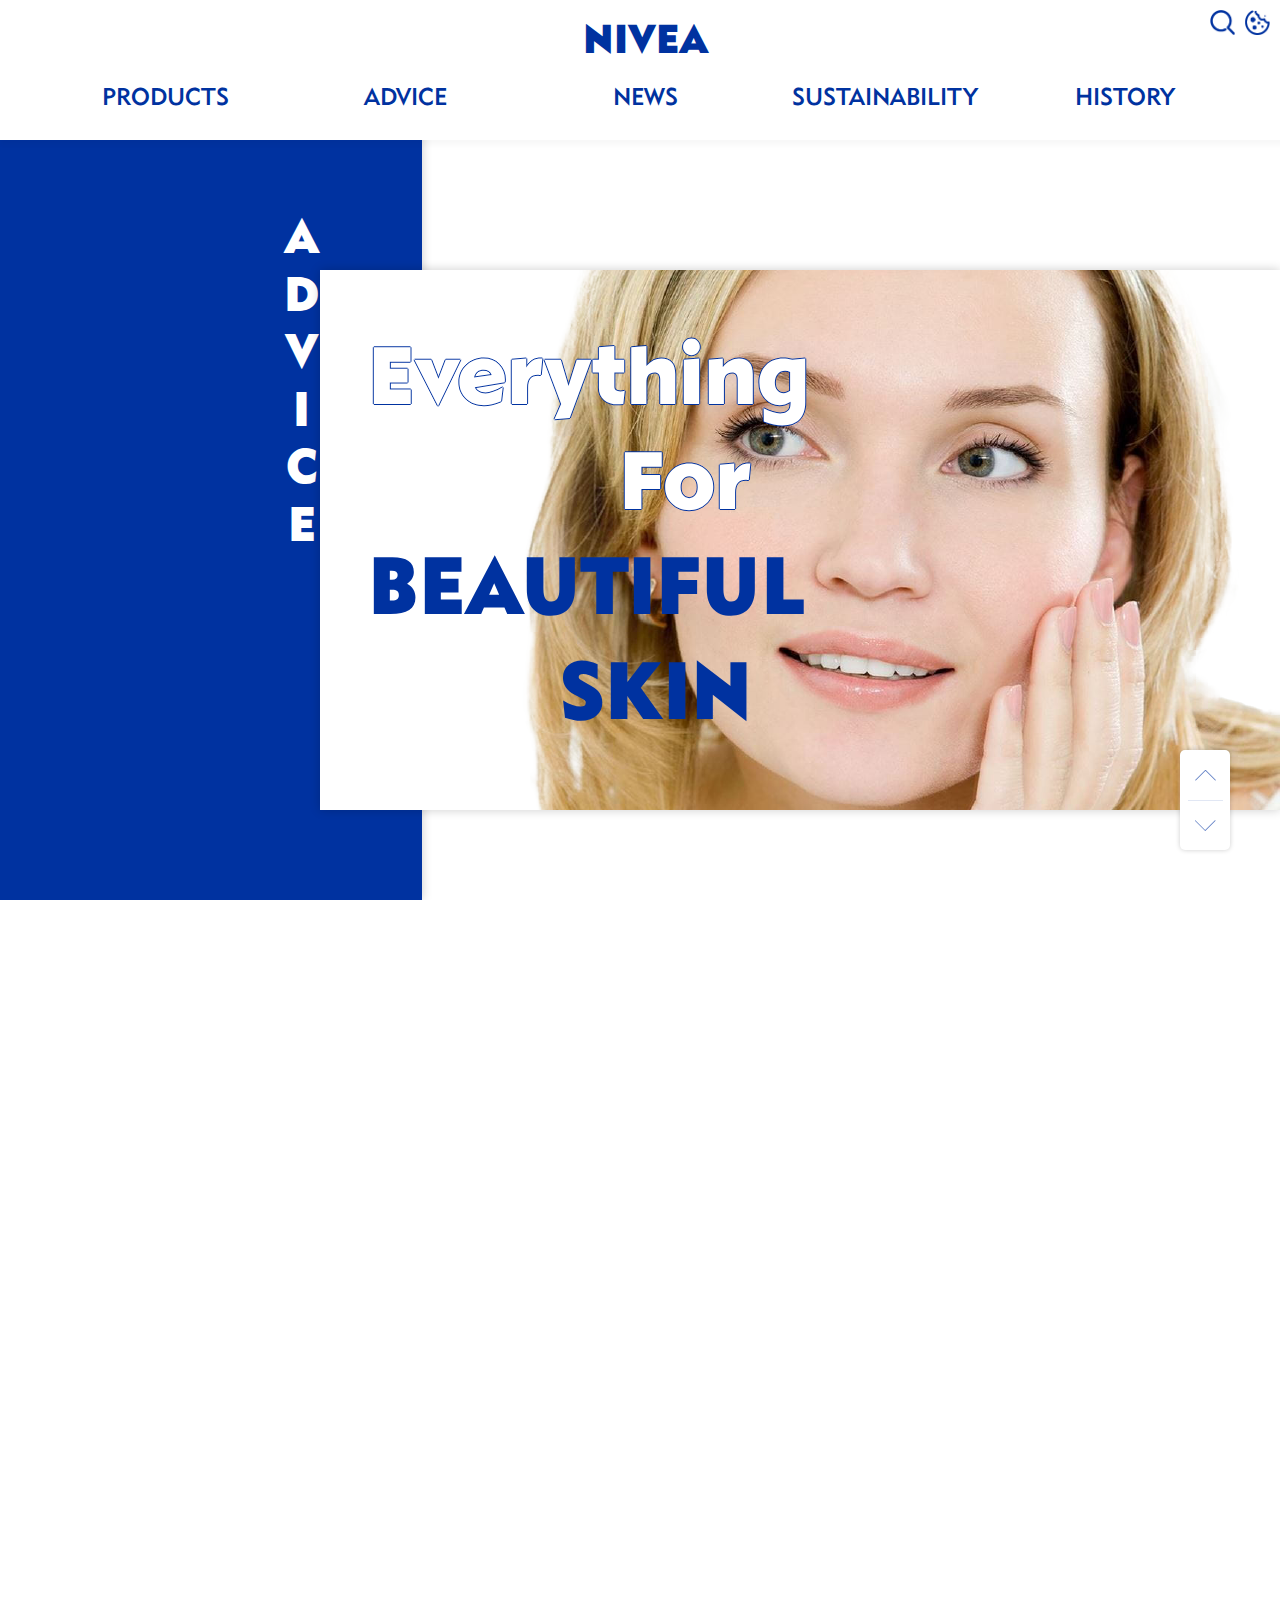
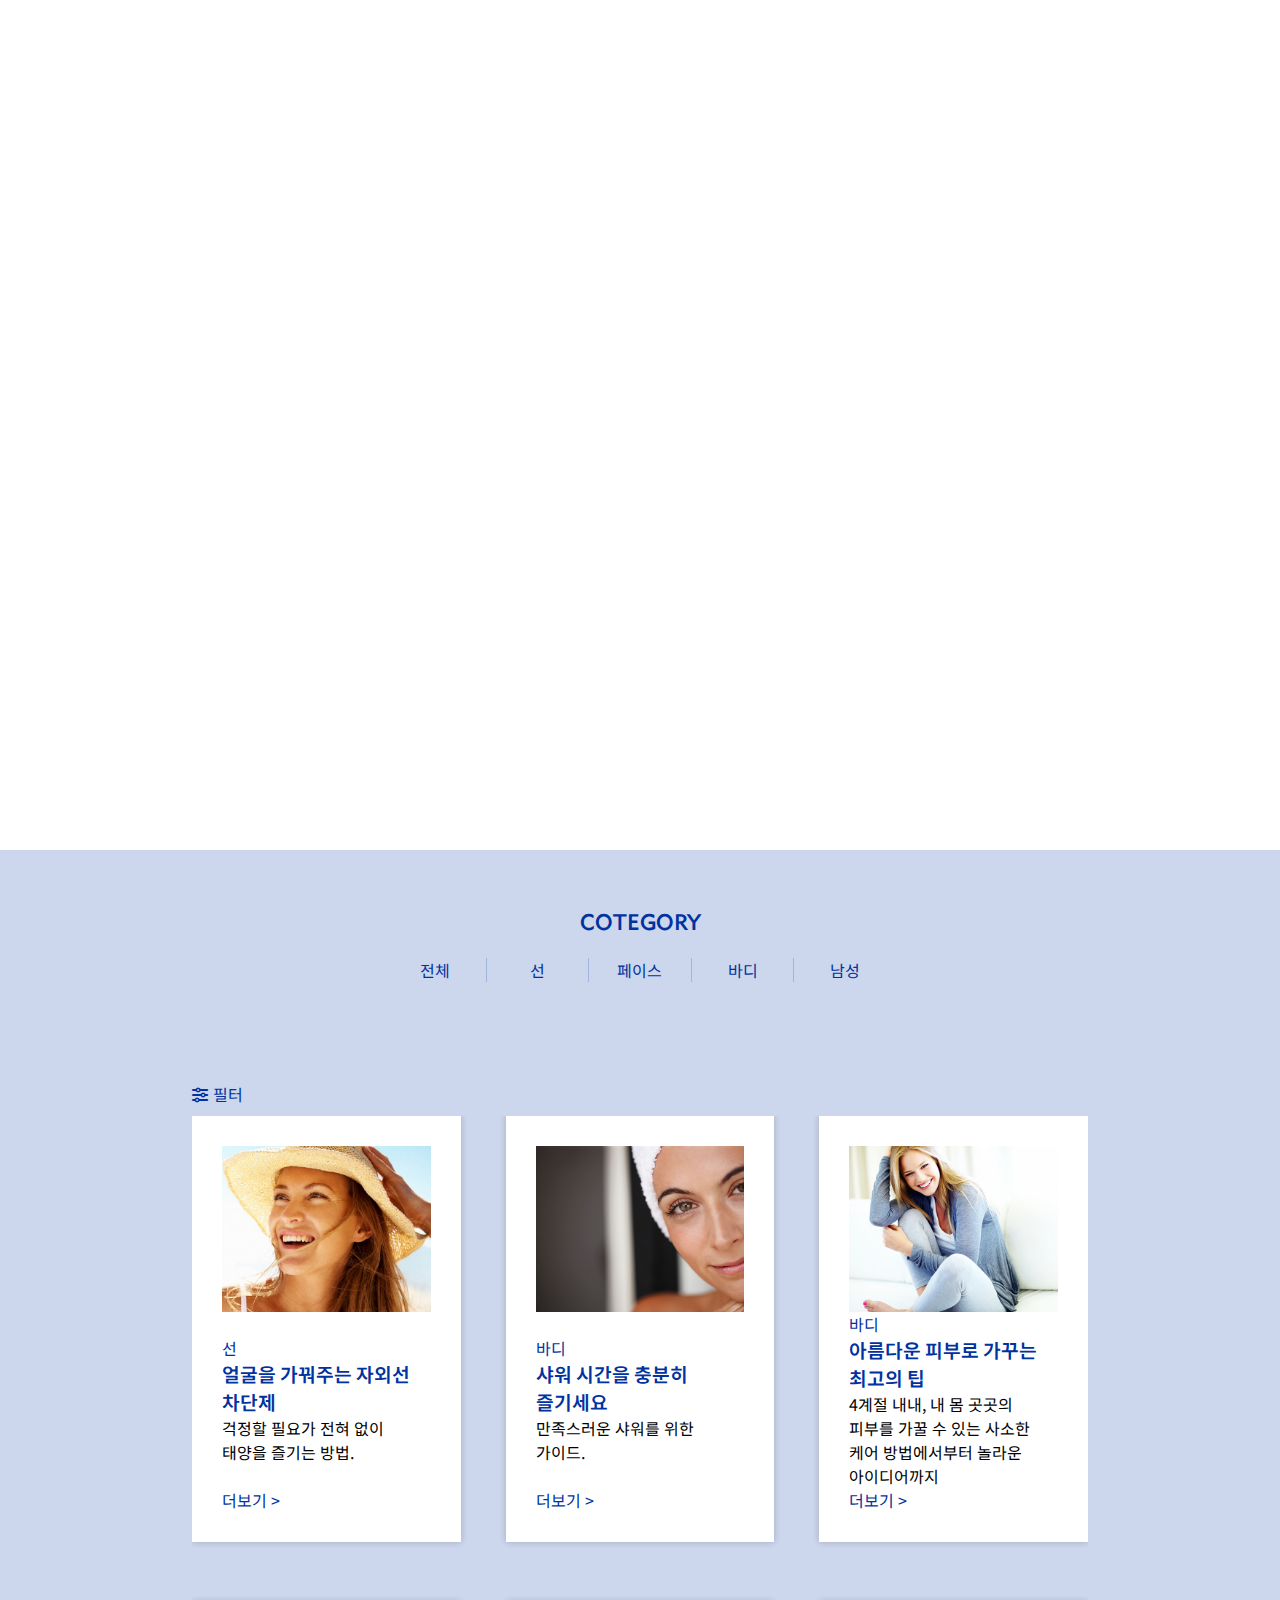
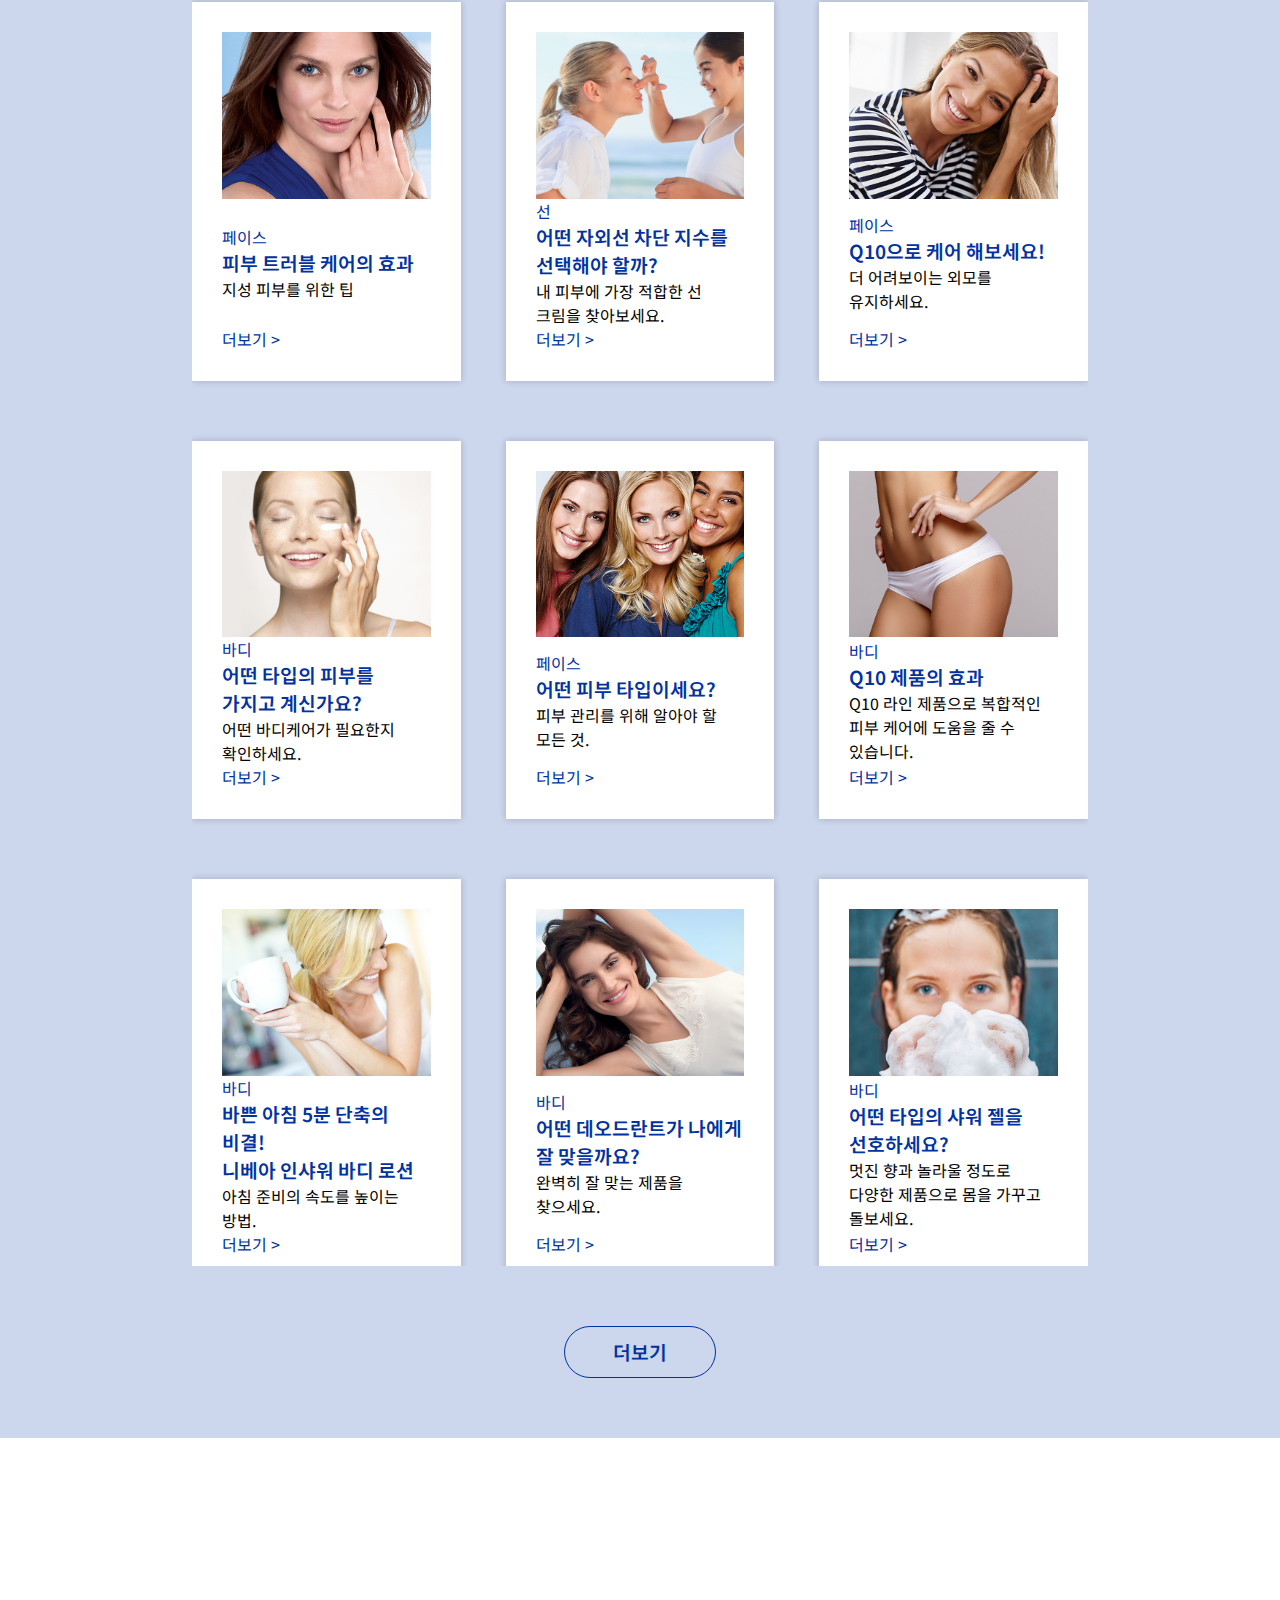
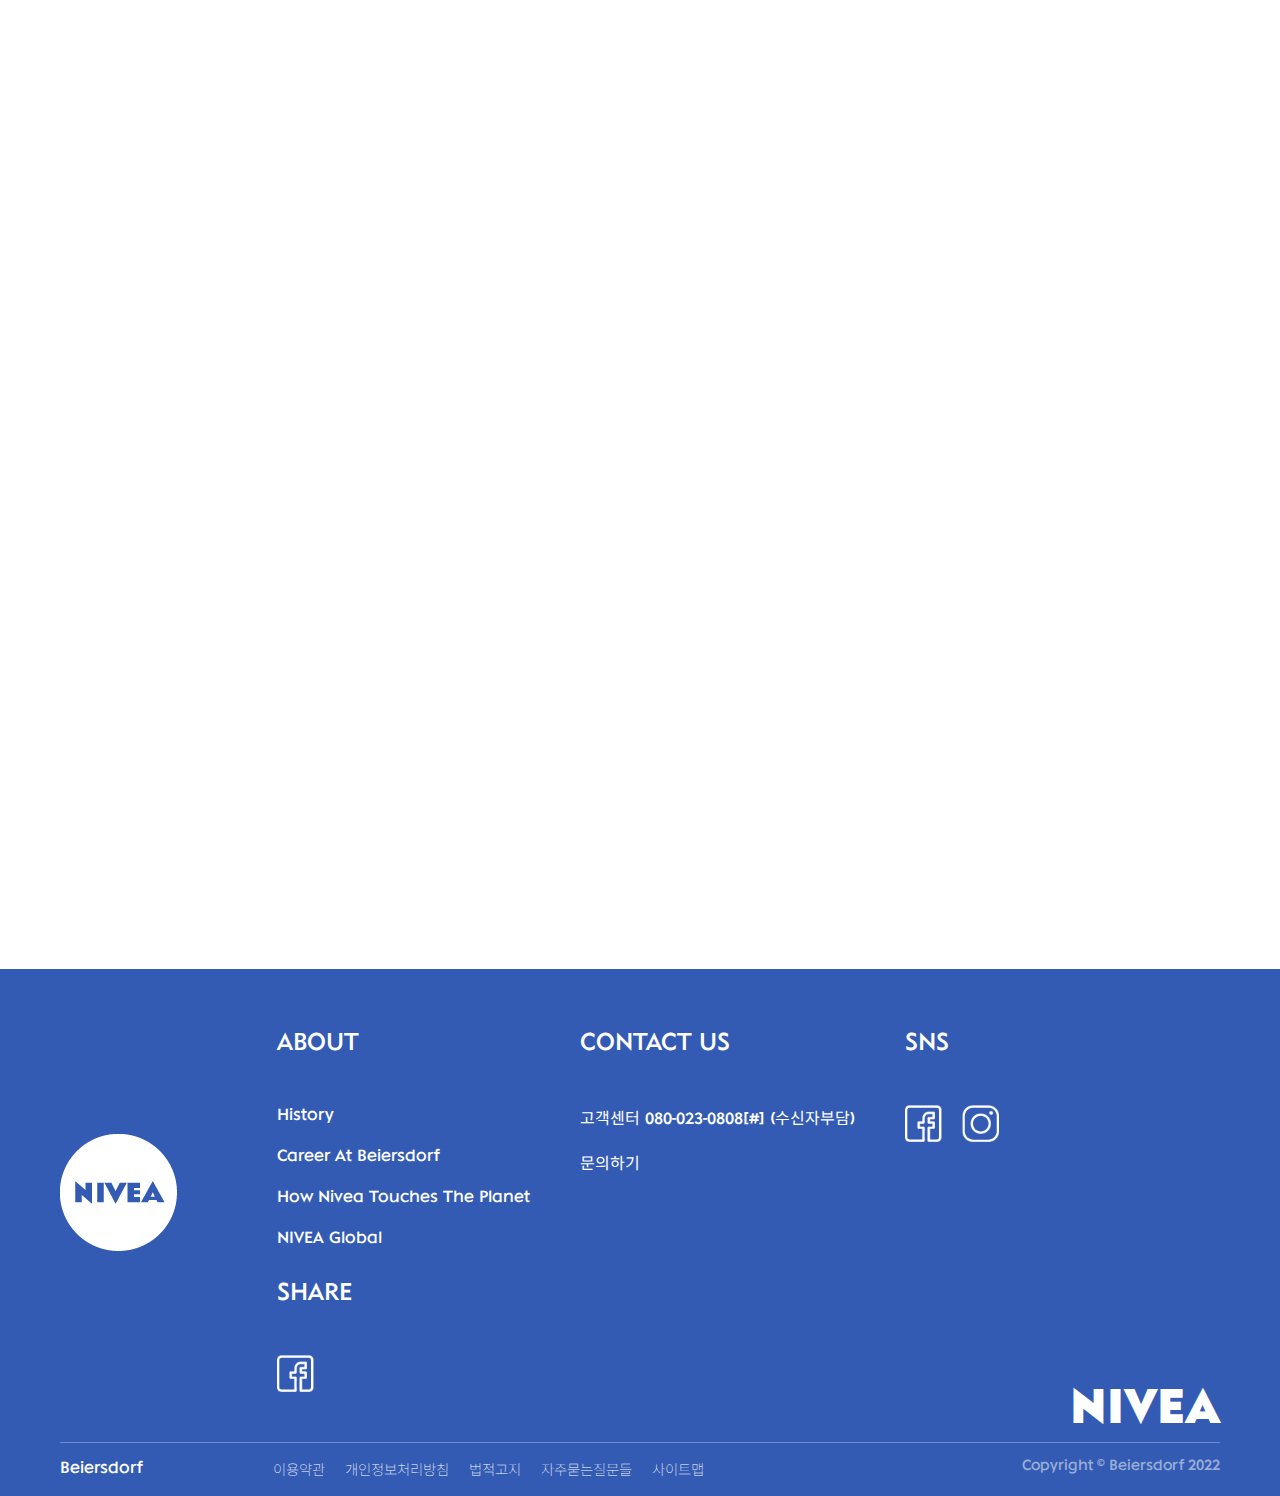
==== commit d658c6d9: "slideSN" ====
--- a/sub-advice.html
+++ b/sub-advice.html
@@ -145,27 +145,27 @@
       <ul>
         <li><a href="./sub-product.html">products</a>
           <ul class="depth_2">
-            <li><a href="./sub-product.html">face</a>
+            <li><a class="hrefNone" href="./sub-product.html">face</a>
               <ul class="depth_3">
                 <li><a href="./sub-product.html">클렌징</a></li>
                 <li><a href="./sub-product.html">립케어</a></li>
               </ul>
             </li>
-            <li><a href="./sub-product.html">body</a>
+            <li><a class="hrefNone" href="./sub-product.html">body</a>
               <ul class="depth_3">
                 <li><a href="./sub-product.html">바디로션</a></li>
                 <li><a href="./sub-product.html">인샤워</a></li>
                 <li><a href="./sub-product.html">데오드란트</a></li>
               </ul>
             </li>
-            <li><a href="./sub-product.html">man</a>
+            <li><a class="hrefNone" href="./sub-product.html">man</a>
               <ul class="depth_3">
                 <li><a href="./sub-product.html">쉐이빙</a></li>
                 <li><a href="./sub-product.html">페이스</a></li>
                 <li><a href="./sub-product.html">데오드란트</a></li>
               </ul>
             </li>
-            <li><a href="./sub-product.html">sun</a>
+            <li><a class="hrefNone" href="./sub-product.html">sun</a>
               <ul class="depth_3">
                 <li><a href="./sub-product.html">선로션</a></li>
               </ul>
@@ -174,7 +174,7 @@
         </li>
         <li><a href="./sub-advice.html">advice</a>
           <ul class="depth_2">
-            <li><a href="./sub-advice.html">good skin</a>
+            <li><a class="hrefNone" href="./sub-advice.html">good skin</a>
               <ul class="depth_3">
                 <li><a href="./sub-advice.html">스킨케어팁</a></li>
               </ul>
@@ -186,7 +186,7 @@
         </li>
         <li><a href="./sub_news.html">news</a>
           <ul class="depth_2">
-            <li><a href="./sub_news.html">New news</a>
+            <li><a class="hrefNone" href="./sub_news.html">New news</a>
               <ul class="depth_3">
                 <li><a href="./sub_news.html">신제품</a></li>
               </ul>
--- a/css/nivea.css
+++ b/css/nivea.css
@@ -491,6 +491,7 @@
   .all_subN>.contants>.day{width:100%; display:flex; flex-direction:column; align-items:center; margin-bottom: 150px;}
   .all_subN>.contants>.day>p{padding-bottom:35px; font-size:1.5rem; font-weight:500; border-bottom:.5px solid rgba(0,50,160,.1); text-align:center;}
   .all_subN>.contants>.day>h2{padding-top:35px; font-size:2.5rem; font-weight:700; color:rgb(0,50,160);}
+  .all_subN>.contants>.day>.station{width:90%;}
   .all_subN>.contants>.day>.station>ul{display:flex; margin-top:50px;}
   .all_subN>.contants>.day>.station>ul>li{width:510px; display:flex; flex-direction:column; align-items:center; margin-right:80px;}
   .all_subN>.contants>.day>.station>ul>li:last-of-type{margin-right:0;}
@@ -586,8 +587,10 @@
   .all_subS>.contants>.rule>p{margin-bottom:70px;}
   .all_subS>.contants>.rule>figure{width:1160px; height:150px;}
   .all_subS>.contants>.rule>figure>img{width:100%; height:100%; object-fit: cover;}
-  .all_subS>.contants>.rule>.station{width: 100%;}
-  .all_subS>.contants>.rule>.station>ul{display:flex; width: 88%; justify-content:space-between; margin: 0 auto;}
+  .all_subS>.contants>.rule>.station{width: 86%;
+    padding: 10px;
+    padding-top: 0;}
+  /* .all_subS>.contants>.rule>.station>ul{display:flex; width: 100%; justify-content:space-between; margin: 0 auto;} */
   .all_subS>.contants>.rule>.station>ul>li{width: 30%; box-shadow:0 0 5px rgba(0,0,0,.2);}
   .all_subS>.contants>.rule>.station>ul>li>figure{width:100%; height:375px; margin-bottom: 30px; overflow:hidden;}
   .all_subS>.contants>.rule>.station>ul>li>figure>img{width:100%; height:100%; object-fit: cover; transition:all .5s ease 0s;}
--- a/css/mo_nivea.css
+++ b/css/mo_nivea.css
@@ -60,11 +60,11 @@
   header.mo_header.on+.mo_depthManu{left: 0;}
 
   .mo_depthManu{width:100%; height:100%; box-sizing:border-box; position:fixed; top:0; left:100%; z-index:1000; padding:90px 25px 0; background:#fff; font-family:'niveareguler', 'Noto Sans KR', sans-serif; color:#0032A0; display:flex; flex-direction:column; justify-content:space-between; transition: all .5s ease 0s;}
-  .mo_depthManu>ul>li{font-size:1.7rem; border-bottom:.25px solid rgb(0 50 160 / 20%); padding-bottom:15px;}
-  .mo_depthManu>ul>li>a{padding-top: 15px; display:block; display:flex; justify-content:space-between; align-items:center;}
-  .mo_depthManu>ul>li>a::after{content:""; display:block; width:25px; height:5px; background:url("../source/xx/bottom_arrow.png") no-repeat 0 0 /25px 5px; margin-right:20px; transition:all .5s ease 0s;}
-
-  .mo_depthManu>ul>li:nth-of-type(5)>a::after{display:none;}
+  .mo_depthManu>ul>li{font-size:1.7rem; border-bottom:.25px solid rgb(0 50 160 / 20%); padding-bottom:15px; position:relative;}
+  .mo_depthManu>ul>li>a{padding-top: 15px; display:inline-block;}
+  .mo_depthManu>ul>li::after{content:""; display:block; width:25px; height:5px; background:url("../source/xx/bottom_arrow.png") no-repeat 0 0 /25px 5px; margin-right:20px; transition:all .5s ease 0s; position: absolute; top:4vh; right:0;}
+
+  .mo_depthManu>ul>li:nth-of-type(5)::after{display:none;}
 
   .mo_depthManu .depth_2>li{font-size:1.5rem; text-transform:capitalize; margin:20px 0; margin-left:15px;}
   .mo_depthManu .depth_2>li>a{position:relative;}
@@ -540,7 +540,7 @@
   .all_subN>.contants>.day>.station>ul>li>.text>p{text-align:center;}
   .all_subN>.contants>.day>.station>ul>li:nth-of-type(3)>.text>p{width:90%;}
 
-  .all_subN>.contants>.day>.controller{position:absolute; top:55%; left:50%; width:90%; display:flex; justify-content:space-between; transform:translate(-50%, -50%);}
+  .all_subN>.contants>.day>.controller{position:absolute; top:60%; left:50%; width:90%; display:flex; justify-content:space-between; transform:translate(-50%, -50%);}
   .all_subN>.contants>.day>.controller>a{width:40px; height:80px; display:block;}
   .all_subN>.contants>.day>.controller>a>img{width:100%; height:100%; object-fit:cover;}
 
